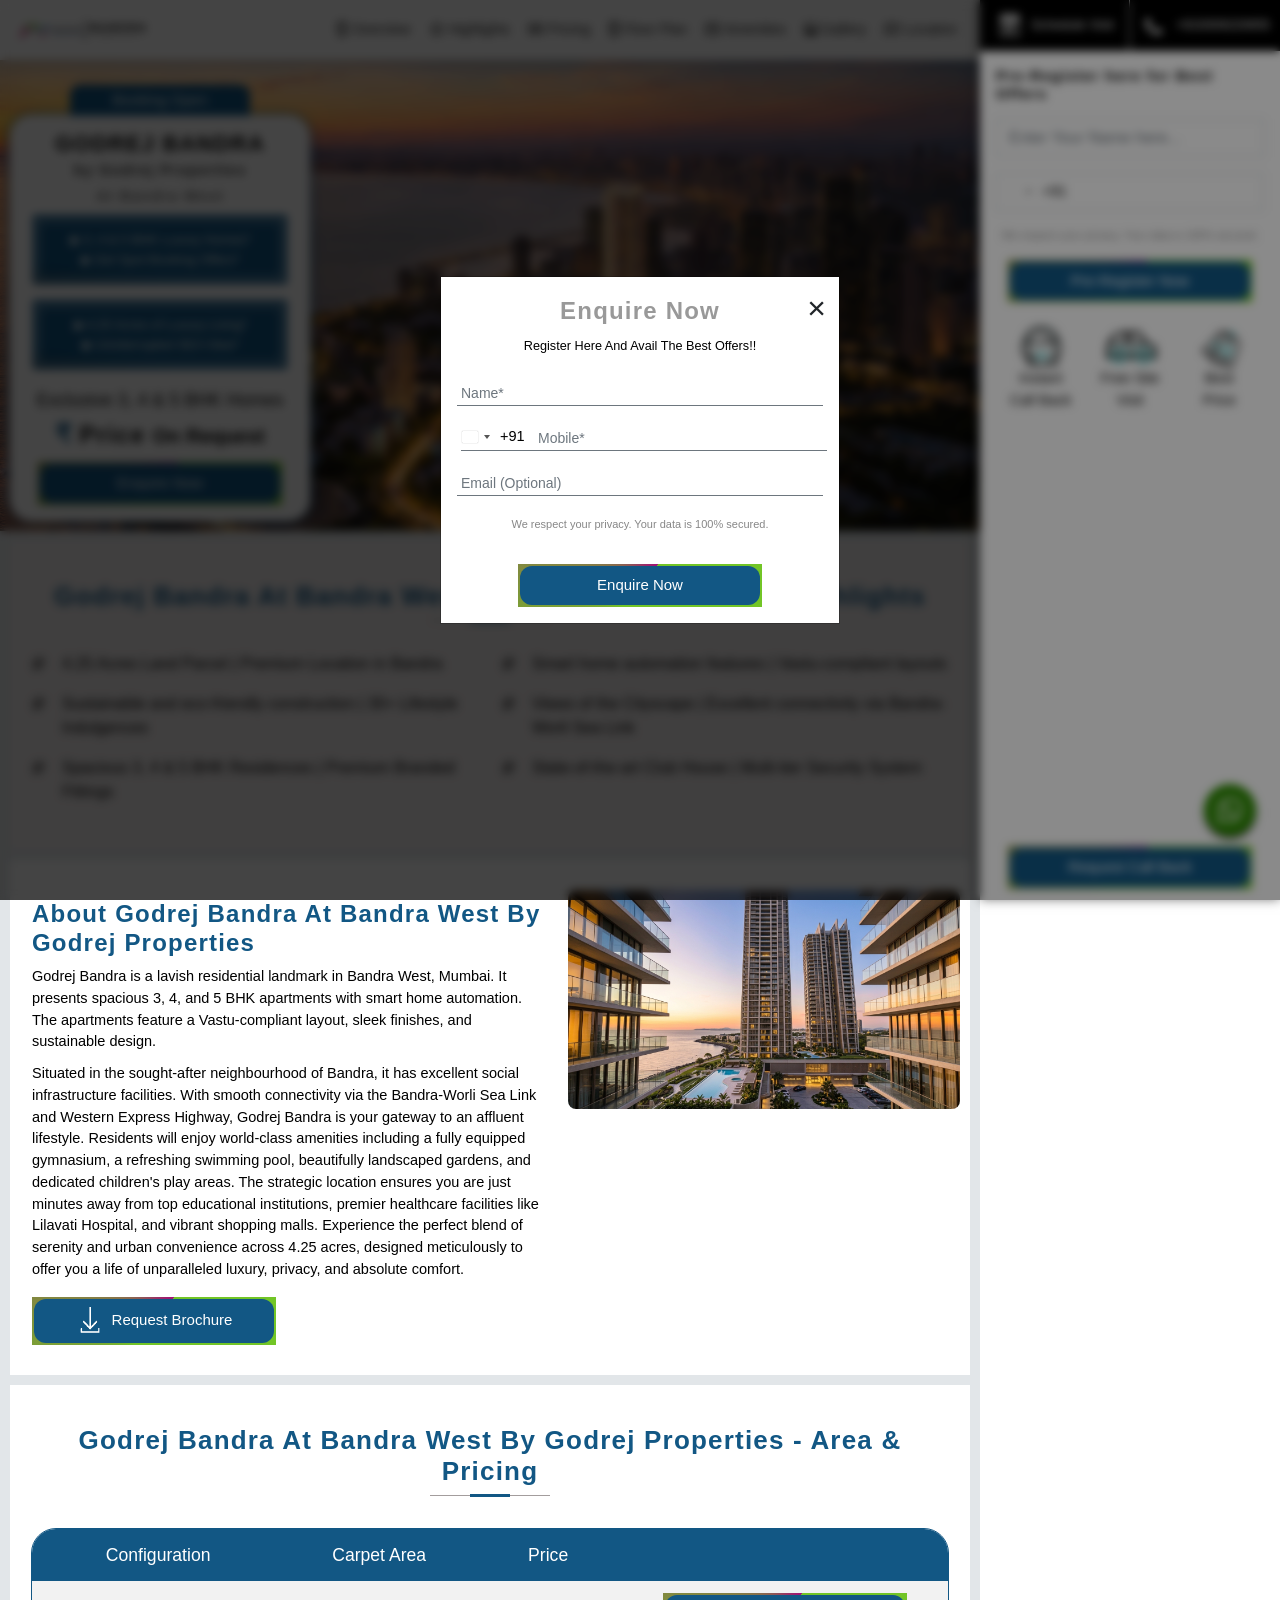
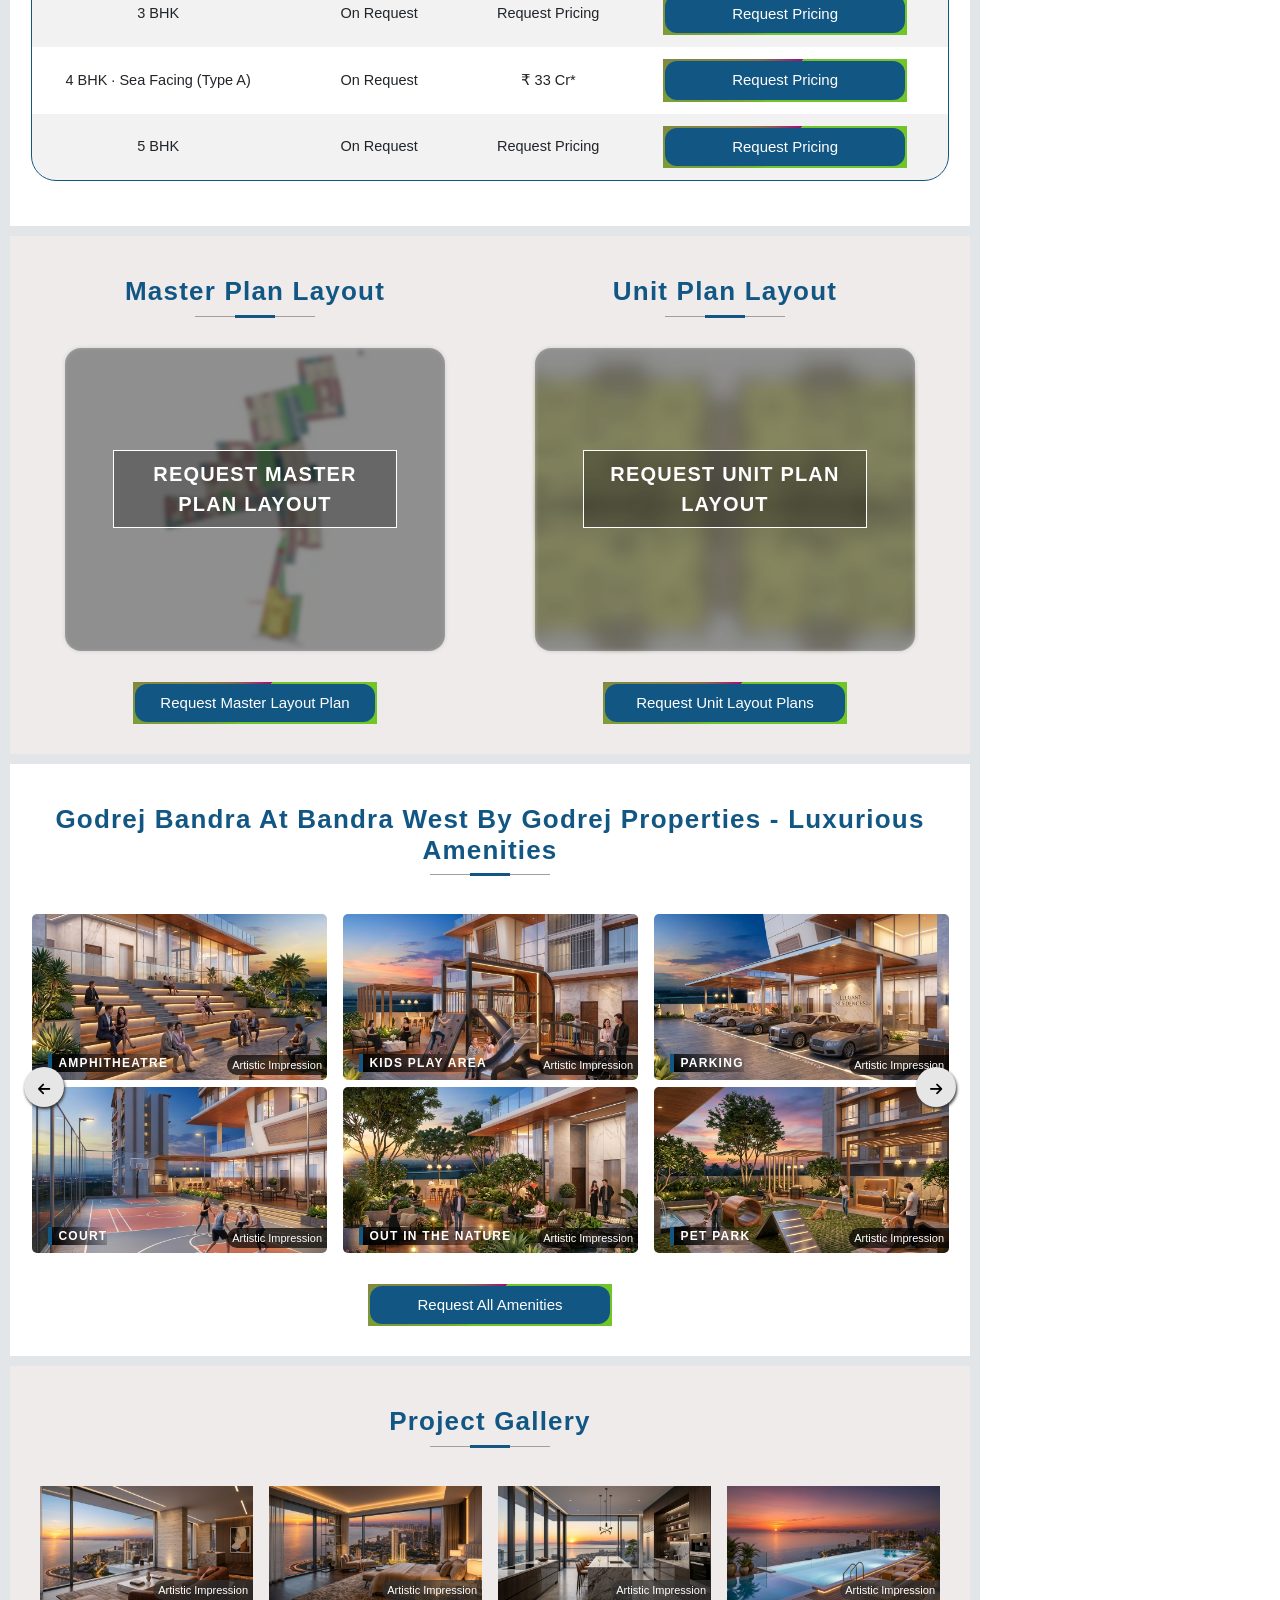
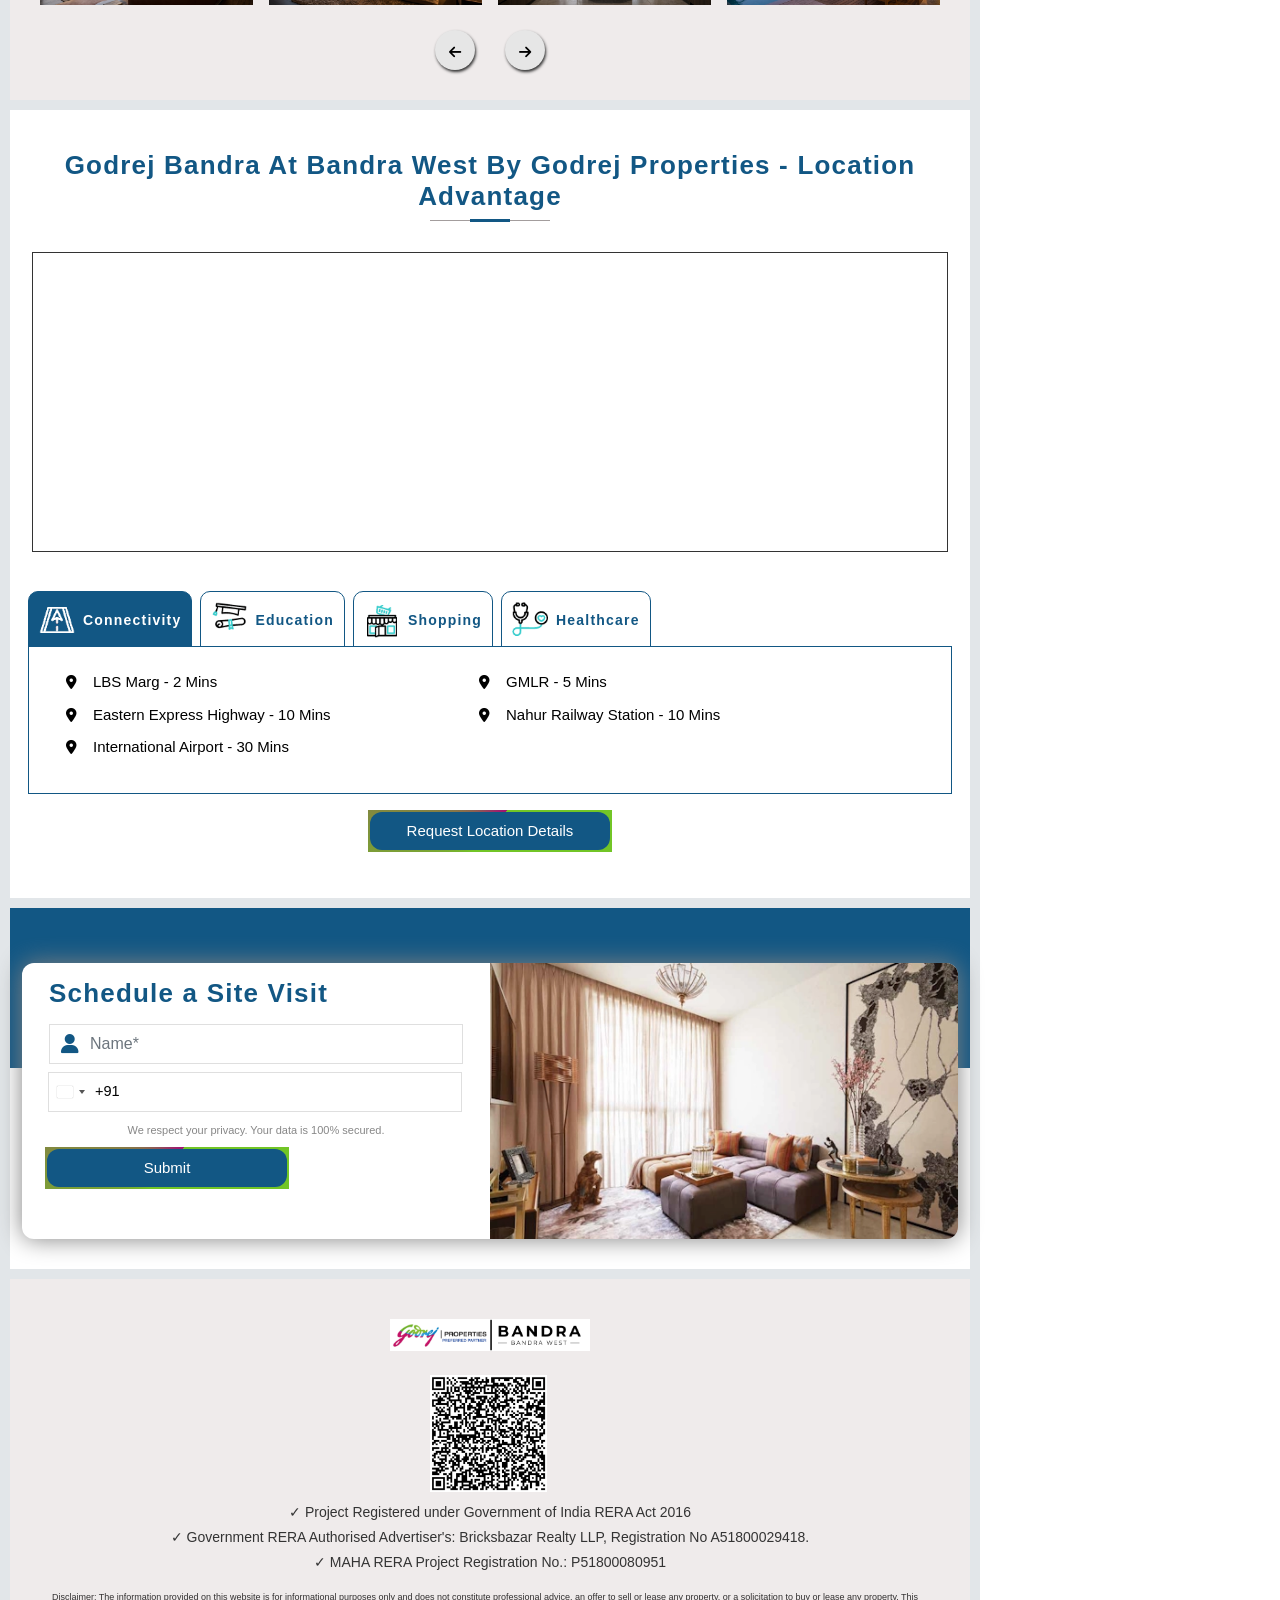
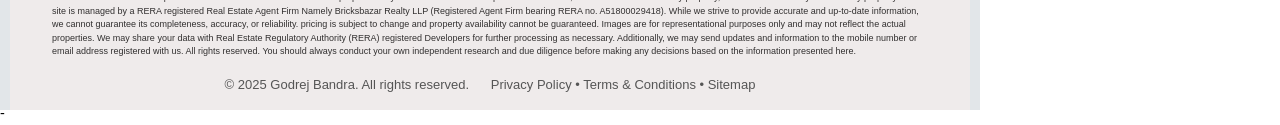
==== index.html @ f712fb56 "Initial commit of Godrej Bandra website" ====
<!DOCTYPE html>
<html lang="en">


<head>

    <meta charset="utf-8" />
    <meta name="viewport" content="width=device-width, initial-scale=1.0, shrink-to-fit=no" />
    <link rel="icon" href="assets/images/favicon/favicon.png" sizes="16x16" />
    <!-- SEO -->
    <!-- HTML Meta Tags -->
    <title>Godrej Bandra in Bandra West by Godrej Properties</title>
    <meta name="description"
        content="Discover Godrej Bandra by Godrej Properties – premium 3, 4 & 5 BHK flats in Bandra West, Mumbai. Spacious layouts, world-class amenities & prime location on GMLR.">
    <meta name="keywords"
        content="Godrej Bandra Bandra, Godrej Properties, 3 BHK Bandra, 4 BHK Bandra, 5 BHK Bandra, luxury homes in Bandra">
    <!-- Facebook Meta Tags -->
    <meta property="og:url" content="">
    <meta property="og:type" content="website">
    <meta property="og:title" content="">
    <meta property="og:description"
        content="Discover Godrej Bandra by Godrej Properties – premium 3, 4 & 5 BHK flats in Bandra West, Mumbai. Spacious layouts, world-class amenities & prime location on GMLR.">
    <meta property="og:image" content="">
        
    <meta name=" twitter:card" content="summary_large_image">
    <meta property="twitter:domain" content="">
    <meta property="twitter:url" content="">
    <meta name="twitter:title" content="">

    <meta property="og:image" content="">
    <!-- SEO -->
    <link rel="stylesheet" href="assets/js/ajax/libs/bootstrap/5.0.0/css/bootstrap.min.css" />
    <link rel="stylesheet" href="assets/js/ajax/libs/font-awesome/6.4.0/css/all.min.css" />
    <link rel="stylesheet" href="assets/js/ajax/libs/OwlCarousel2/2.3.4/assets/owl.carousel.css" />
    <link rel="stylesheet" href="assets/js/ajax/libs/OwlCarousel2/2.3.4/assets/owl.theme.default.css" />
    <link rel="stylesheet" href="assets/js/ajax/libs/slick-carousel/1.8.1/slick-theme.css" />
    <link rel="stylesheet" href="assets/js/ajax/libs/slick-carousel/1.8.1/slick.css" />
    <link rel="stylesheet" href="assets/js/ajax/libs/slick-lightbox/0.2.12/slick-lightbox.css" />
    <link rel="stylesheet" href="assets/css/fonts.css" />
    <link rel="stylesheet" href="assets/css/gallery.css" />
    <link href="assets/css/style.css" rel="stylesheet" />
    <link rel="stylesheet" href="assets/css/intlTelInput.css" />
    <!-- slid to submit -->
    <link rel="stylesheet" href="assets/css/jquery-ui.css" />
    <link href="assets/css/slide-to-submit.css" rel="stylesheet" />
    <!-- slid to submit -->
    <link href="assets/css/theme.css" rel="stylesheet" />
    <link rel="canonical" href="index-2.html" />
    <style>
        .enquire-modal.modal .modal-dialog form .forms-input-fields .form-control {
            margin-top: 5px !important;
        }

        .iti {
            position: relative;
            display: inline-block;
            width: 100% !important;
            margin-left: -2px !important;
        }

        .iti__country-container {
            margin-top: -1px !important;
        }

        #contact .desktop-summary .iti__country-container {
            margin-top: -1px !important;
        }

        .iti__search-input {
            padding-top: 7px !important;
            padding-bottom: 7px !important;
        }

        .iti--inline-dropdown .iti__dropdown-content,
        .iti--container {
            z-index: 99999 !important;
        }

        #autoPopup .iti__country-container {
            margin-top: -22px !important;
            margin-left: -8px;
        }

        .modal-content .iti {
            margin-left: 4px !important;
        }

        #main-popup .iti__country-container {
            margin-top: 2px !important;
        }

        @media (max-width: 1919px) and (min-width: 992px) {
            .navbar-light .navbar-nav .nav-link {
                padding: 0px 20px 0px 26px;
                margin: -14px;
                color: #222;
                margin-top: -11px;
                font-size: 14px;
            }
        }
    </style>



    <!-- js start -->
    <script src="assets/js/jquery.min.js"></script>

    <script src="assets/js/intlTelInput.min.js"></script>
    <script src="assets/js/utils.js"></script>
    <script src="assets/js/jquery-ui.min.js"></script>
    <script src="assets/js/jquery.ui.touch-punch.min.js"></script>
    <!-- slid to submit end-->
    <script src="assets/js/owl.carousel.min.js"></script>
    <script src="assets/js/popper.min.js"></script>
    <script src="assets/js/bootstrap.min.js"></script>
    <!-- gallery JS -->
    <script src="assets/js/slick.min.js"></script>
    <script src="assets/js/slick-lightbox.min.js"></script>
    <script src="assets/js/custom.js"></script>
    <script type="text/javascript">
        $(window).on("load", function () {
            // Wait for 10 seconds (10000 milliseconds) after the page has loaded
            setTimeout(function () {
                $("#autoPopup").modal("show");
            }, 100); // 10000 milliseconds = 10 seconds
        });

        $(document).ready(function () {
            $(".js-gallery").slick({
                slidesToShow: 4,
                slidesToScroll: 1,
                arrows: true,
                fade: false,
                autoplay: true,
                autoplaySpeed: 2000,
                adaptiveHeight: true,
                prevArrow: '<span class="gallery-arrow mod-prev"><i class="fas fa-arrow-left"></i></span>',
                nextArrow: '<span class="gallery-arrow mod-next"><i class="fas fa-arrow-right"></i></span>',
                responsive: [
                    {
                        breakpoint: 1024,
                        settings: {
                            centerMode: true,
                            centerPadding: "0px",
                            slidesToShow: 4,
                        },
                    },
                    {
                        breakpoint: 980,
                        settings: {
                            centerMode: true,
                            centerPadding: "0px",
                            slidesToShow: 3,
                        },
                    },
                    {
                        breakpoint: 480,
                        settings: {
                            centerMode: false,
                            centerPadding: "0px",
                            slidesToShow: 1,
                        },
                    },
                ],
            });
            $(".js-gallery").slickLightbox({
                src: "src",
                itemSelector: ".js-gallery-popup img",
                background: "rgba(0, 0, 0, .7)",
            });

            $("#slick1").slick({
                rows: 2,
                dots: false,
                arrows: true,
                prevArrow: '<span class="amenities-arrow mod-prev"><i class="fas fa-arrow-left"></i></span>',
                nextArrow: '<span class="amenities-arrow mod-next"><i class="fas fa-arrow-right"></i></span>',
                infinite: true,
                speed: 300,
                slidesToShow: 3,
                slidesToScroll: 3,
                responsive: [
                    {
                        breakpoint: 1024,
                        settings: {
                            centerMode: true,
                            centerPadding: "0px",
                            slidesToShow: 4,
                        },
                    },
                    {
                        breakpoint: 980,
                        settings: {
                            centerMode: true,
                            centerPadding: "0px",
                            slidesToShow: 3,
                        },
                    },
                    {
                        breakpoint: 480,
                        row: 1,
                        settings: {
                            centerMode: true,
                            centerPadding: "0px",
                            slidesToShow: 1,
                        },
                    },
                ],
            });
        });
    </script>


    <script>
        $(document).ready(function () {
            var itiInstances = [];

            $(".phone").each(function () {
                var input = this;
                var iti = window.intlTelInput(input, {
                    initialCountry: "in", // ✅ Default India
                    separateDialCode: true,
                    utilsScript: "assets/js/utils.js",
                });
                itiInstances.push({ input: input, iti: iti });

                // Update values on country change as well
                $(input).on("countrychange", function () {
                    $(input).trigger("keyup");
                });
            });

            $(".phone").on("keyup change", function () {
                var input = this;
                // ✅ find the corresponding iti instance for this input
                var instance = itiInstances.find((item) => item.input === input);
                if (!instance) return;

                var fullNumber = instance.iti.getNumber(); // E.164 format e.g. +919876543210
                var countryData = instance.iti.getSelectedCountryData();

                //$(input).closest('form').find("input[name='fullMobileNo']").val(fullNumber);
                $(input).closest("form").find("input[name='iso_code']").val(countryData.iso2);
                $(input)
                    .closest("form")
                    .find("input[name='mobileExt']")
                    .val("+" + countryData.dialCode);
            });
        });
        var querystring = window.location.href;
        var aaa = querystring.split("?");
        jQuery("#utmtracking a").each(function () {
            var href = jQuery(this).attr("href");
            var href2 = href + "?" + aaa[1];
            jQuery(this).attr("href", href2);
        });

        var current_url = querystring;
        //alert(current_url);
        var str2 = "utm_";
        if (current_url.indexOf(str2) != -1) {
            setCookie("cp_utm_data", current_url, 1);
        }

        function setCookie(name, value, days) {
            var expires = "";
            if (days) {
                var date = new Date();
                date.setTime(date.getTime() + days * 24 * 60 * 60 * 1000);
                expires = "; expires=" + date.toUTCString();
            }
            document.cookie = name + "=" + (value || "") + expires + "; path=/";
        }
    </script>
    <script type="text/javascript">
        setInterval(function () {
            $(".mod-next").triggerHandler("click");
        }, 2000);
    </script>


    <!-- js end -->


</head>

<body class="theme is-loading">
    <nav class="navbar navbar-expand-lg navbar-light fixed-top">
        <div class="container-fluid">
            <a class="navbar-brand" href="#home"> <img loading="lazy" src="assets/images/new%20images/logo%20(22).png"
                    alt="Project Logo" class="img-fluid d-block mx-auto project-logo"
                    style="width: 135px; max-width: 135px;" /> </a>
            <!--this content fetch from JS-->
            <div class="d-flex">
                <button class="navbar-toggler" type="button" data-bs-toggle="collapse" data-bs-target="#navbarNav"
                    aria-controls="navbarNav"><span class="navbar-toggler-icon"></span></button>
            </div>
            <div class="collapse navbar-collapse justify-content-end" id="navbarNav">
                <ul class="navbar-nav align-items-center responsive-nav">
                    <li class="nav-item">
                        <a class="nav-link" href="index.html#home"> <i class="far fa-building mr-2"></i> Overview </a>
                    </li>

                    <li class="nav-item">
                        <a class="nav-link" href="index.html#highlights"> <i class="far fa-star mr-2"></i> Highlights
                        </a>
                    </li>

                    <li class="nav-item">
                        <a class="nav-link" href="index.html#pricing"> <i class="far fa-money-bill-alt mr-2"></i>
                            Pricing </a>
                    </li>

                    <li class="nav-item">
                        <a class="nav-link" href="index.html#floor-plan"> <i class="far fa-building mr-2"></i> Floor
                            Plan </a>
                    </li>

                    <li class="nav-item">
                        <a class="nav-link" href="index.html#amenities"> <i class="far fa-list-alt mr-2"></i> Amenities
                        </a>
                    </li>

                    <li class="nav-item">
                        <a class="nav-link ml-3" href="index.html#gallery"> <i class="far fa-image mr-2"></i> Gallery
                        </a>
                    </li>

                    <li class="nav-item">
                        <a class="nav-link" href="index.html#connectivity"> <i class="far fa-map mr-2"></i> Location
                        </a>
                    </li>


                </ul>
                <style>
                    .responsive-nav {
                        font-size: 16px;
                        /* Desktop default */
                    }

                    @media (max-width: 767px) {

                        /* Mobile */
                        .responsive-nav {
                            font-size: 14px;
                            align-items: flex-start;
                            /* optional: left align on mobile */
                        }
                    }
                </style>
            </div>
        </div>
    </nav>
    <!--  Navigator End  -->
    <div class="main-container d-flex">
        <main class="left-section">
            <div class="page-wrapper">
                <!--  Top Section  -->
                <section id="home">
                    <div class="container-fuild">
                        <div id="banner-carousel" class="carousel slide d-block" data-bs-ride="carousel">

                            <div class="carousel-inner">

                                <div class="carousel-item active">
                                    <picture>
                                        <source media="(max-width: 750px)" data-srcset="assets/images/new%20images/elevation-1.png"
                                            srcset="assets/images/new%20images/elevation-1.png" />
                                        <img loading="lazy" class="d-block w-100"
                                            data-srcset="assets/images/new%20images/elevation-1.png"
                                            srcset="assets/images/new%20images/elevation-1.png" alt="Hero Banner" />
                                    </picture>
                                </div>

                            </div>

                        </div>
                        <div class="project-details">
                            <p class="text-center mb-1 on-rera offset">Booking Open</p>
                            <p class="text-center mb-1 non-rera offset">Coming Soon</p>
                            <h1 class="text-center mb-1" style="font-weight: 600; text-transform: uppercase;">Godrej Bandra
                            </h1>
                            <h6 class="text-center mb-2" style="color: #353535; font-size: 15px;">by Godrej Properties</h6>
                            <h6 class="text-center mb-2" style="font-size: 15px; color: #6e6e6e;">At Bandra West</h6>
                            <div class="offerBox animatedtext mb-3">
                                <div class="innerBox">
                                    <p class="mb-0">◆ 3, 4 & 5 BHK Luxury Homes*</p>
                                    <p class="mb-0">◆ Get Spot Booking Offers*</p>
                                </div>
                            </div>
                            <div class="offerBox animatedtext mb-3">
                                <div class="innerBox">
                                    <p class="mb-0">◆ 4.25 Acres of Luxury Living*</p>
                                    <p class="mb-0">◆ Uninterrupted SEA View*</p>
                                </div>
                            </div>
                            <p class="offer-info-text text-center mb-0">Exclusive 3, 4 & 5 BHK Homes</p>
                            <div class="price-text"><span class="color-imp">₹ </span><span class="price-sub-text">Price</span> <span class="price"> On Request</span></div>
                            <button id="banner-enquiry-button" data-id="Enquiry" type="button"
                                class="custom-btn btn btn-block mx-auto data-id-btn on-rera"
                                data-bs-target="#enquire-modal" data-bs-toggle="modal" data-bs-whatever="Enquire Now">
                                <span class="enquireNowBtn">Enquire Now</span>
                            </button>
                            <button id="banner-enquiry-button" data-id="Enquiry" type="button"
                                class="custom-btn btn btn-block mx-auto data-id-btn non-rera"
                                data-bs-target="#enquire-modal" data-bs-toggle="modal" data-bs-whatever="Enquire Now">
                                <span class="enquireNowBtn">Express Your Interest </span>
                            </button>
                        </div>
                    </div>
                </section>
                <div class="sec1 mob-form d-sm-block d-md-none d-lg-none">
                    <div class="call-back-section text-center mb-3 pb-3 border-bottom">
                        <h4 class="mb-0">Pre-Register here for Best Offers</h4>
                    </div>
                    <div class="form-section">
                        <form class="text-center" name="Pre-Register" method="post" action="./submit.php">
                            <input type="hidden" name="iso_code" value="" />
                            <input type="hidden" name="mobileExt" value="" />
                            <div class="form-group mb-3">
                                <input type="text" class="form-control" id="formGroupExampleInput"
                                    placeholder="Enter Your Name here..." name="name" required /> <span
                                    class="error">Name field is required</span>
                            </div>
                            <div class="form-group mb-4">
                                <input type="tel" id="mobile" class="form-control phone" name="mobile"
                                    placeholder="Phone Number" required maxlength="10" pattern="[0-9]{10}"
                                    inputmode="numeric"
                                    oninput="this.value = this.value.replace(/[^0-9]/g,'').slice(0,10);" />
                                <span class="error">Mobile field is required</span>
                            </div>
                            <div><input type="hidden" name="form_name" id="form_name1" class="form-control form_name"
                                    value="Pre-Register Mobile" /> <input type="hidden" id="website_url1"
                                    class="website_url" name="website_url" /></div>
                            <div class="acceptance mb-3" style="font-size: 11px; color: #878787; text-align: center;">
                                We respect your privacy. Your data is 100% secured.
                            </div>
                            <button type="submit" id="mobile-pre-register-button" data-id="Pre-Register Mobile"
                                class="custom-btn data-id-btn on-rera" onclick="submitForm(event, 'Pre-Register')">
                                <span class="enquireNowBtn">Pre-Register Now</span>
                            </button>
                            <button type="submit" id="mobile-pre-register-button" data-id="Pre-Register Mobile"
                                class="custom-btn data-id-btn non-rera" onclick="submitForm(event, 'Pre-Register')">
                                <span class="enquireNowBtn">Express Your Interest</span>
                            </button>
                        </form>
                    </div>
                </div>

                <!-- Highlight section -->
                <section class="sec2" id="highlights">
                    <div class="container mx-auto">
                        <h1 class="section-title">Godrej Bandra At Bandra West By Godrej Properties - Highlights</h1>
                        <div class="row">
                            <div class="col-xl-6 col-lg-4 col-sm-12 mb-3">
                                <div class="highlightData">
                                    <div class="iconBox"><i class="fa-solid fa-check-double"></i></div>
                                    <p>4.25 Acres Land Parcel | Premium Location in Bandra</p>
                                </div>
                            </div>
                            <div class="col-xl-6 col-lg-4 col-sm-12 mb-3">
                                <div class="highlightData">
                                    <div class="iconBox"><i class="fa-solid fa-check-double"></i></div>
                                    <p>Smart home automation features | Vastu-compliant layouts
                                    </p>
                                </div>
                            </div>
                            <div class="col-xl-6 col-lg-4 col-sm-12 mb-3">
                                <div class="highlightData">
                                    <div class="iconBox"><i class="fa-solid fa-check-double"></i></div>
                                    <p>
                                        Sustainable and eco-friendly construction | 30+ Lifestyle Indulgences
                                    </p>
                                </div>
                            </div>
                            <div class="col-xl-6 col-lg-4 col-sm-12 mb-3">
                                <div class="highlightData">
                                    <div class="iconBox"><i class="fa-solid fa-check-double"></i></div>
                                    <p>
                                        Views of the Cityscape | Excellent connectivity via Bandra-Worli Sea Link</p>
                                </div>
                            </div>

                            <div class="col-xl-6 col-lg-4 col-sm-12 mb-3">
                                <div class="highlightData">
                                    <div class="iconBox"><i class="fa-solid fa-check-double"></i></div>
                                    <p>Spacious 3, 4 & 5 BHK Residences | Premium Branded Fittings</p>
                                </div>
                            </div>
                            <div class="col-xl-6 col-lg-4 col-sm-12 mb-3">
                                <div class="highlightData">
                                    <div class="iconBox"><i class="fa-solid fa-check-double"></i></div>
                                    <p>State-of-the-art Club House | Multi-tier Security System</p>
                                </div>
                            </div>
                        </div>
                    </div>
                </section>
                <!--  Overview section  -->
                <section class="sec1" id="overview">
                    <div class="container">
                        <div class="row">
                            <div class="col-xl-7 col-lg-7 col-sm-12">
                                <div class="overview-data">
                                    <h1>About Godrej Bandra At Bandra West By Godrej Properties</h1>
                                    <p class="overview-info">
                                        Godrej Bandra is a lavish residential landmark in Bandra West, Mumbai. It presents spacious 3, 4, and 5 BHK apartments with smart home automation. The apartments feature a Vastu-compliant layout, sleek finishes, and sustainable design.

                                    </p>
                                    <p>
                                        Situated in the sought-after neighbourhood of Bandra, it has excellent social infrastructure facilities. With smooth connectivity via the Bandra-Worli Sea Link and Western Express Highway, Godrej Bandra is your gateway to an affluent lifestyle. Residents will enjoy world-class amenities including a fully equipped gymnasium, a refreshing swimming pool, beautifully landscaped gardens, and dedicated children's play areas. The strategic location ensures you are just minutes away from top educational institutions, premier healthcare facilities like Lilavati Hospital, and vibrant shopping malls. Experience the perfect blend of serenity and urban convenience across 4.25 acres, designed meticulously to offer you a life of unparalleled luxury, privacy, and absolute comfort.
                                    </p>
                                    <button id="request-brochure-button" type="button"
                                        class="custom-btn data-id-btn on-rera" data-bs-target="#enquire-modal"
                                        data-bs-toggle="modal" data-bs-whatever="Enquire Now" data-id="Brochure">
                                        <span class="enquireNowBtn"><img loading="lazy"
                                                src="assets/images/gif_icon/download.gif"
                                                class="img-fluid icon_sz me-2" />Request Brochure</span>
                                    </button>
                                    <button id="request-brochure-button" type="button"
                                        class="custom-btn data-id-btn non-rera" data-bs-target="#enquire-modal"
                                        data-bs-toggle="modal" data-bs-whatever="Enquire Now" data-id="Brochure">
                                        <span class="enquireNowBtn">Express Your Interest</span>
                                    </button>
                                </div>
                            </div>
                            <div class="col-xl-5 col-lg-5 col-sm-12 text-center ps-0 pe-0"><img loading="lazy"
                                    src="assets/images/new%20images/about_section.jpg" width="100%" class="data-id-btn"
                                    data-id="Project Video" alt="About Godrej Bandra" style="max-height: 400px; object-fit: cover; border-radius: 8px;" /></div>
                        </div>
                    </div>
                </section>
                <!--  floor plan  -->
                <section class="sec1" id="pricing">
                    <div class="container sec-pd sec-price">
                        <div class="row gx-md-5">
                            <div class="col-12">
                                <h1 class="section-title on-rera">Godrej Bandra At Bandra West By Godrej Properties - Area &amp;
                                    Pricing</h1>
                                <h1 class="section-title non-rera">Tentative Area & Pricing</h1>
                                <div class="">
                                    <table class="table table-borderless table-striped table-pricing text-center">
                                        <thead>
                                            <tr>
                                                <th scope="col">Configuration</th>
                                                <th scope="col">Carpet Area</th>
                                                <th scope="col">Price</th>
                                                <th scope="col"></th>
                                            </tr>
                                        </thead>
                                        <tbody>
                                            <tr>
                                                <td class="price">3 BHK</td>
                                                <td>On Request</td>
                                                <td class="price">Request Pricing
                                                </td>
                                                <td>
                                                    <a href="javascript:void(0);" class="btn text-white my-1 custom-btn"
                                                        data-bs-target="#enquire-modal" data-bs-toggle="modal">
                                                        <span class="enquireNowBtn">Request Pricing</span>
                                                    </a>
                                                </td>
                                            </tr>
                                            <tr>
                                                <td class="price">4 BHK · Sea Facing (Type A)</td>
                                                <td>On Request</td>
                                                <td class="price"><span style="font-family: sans-serif;">₹</span> 33 Cr*
                                                </td>
                                                <td>
                                                    <a href="javascript:void(0);" class="btn text-white my-1 custom-btn"
                                                        data-bs-target="#enquire-modal" data-bs-toggle="modal">
                                                        <span class="enquireNowBtn">Request Pricing</span>
                                                    </a>
                                                </td>
                                            </tr>
                                            <tr>
                                                <td class="price">5 BHK</td>
                                                <td>On Request</td>
                                                <td class="price">Request Pricing
                                                </td>
                                                <td>
                                                    <a href="javascript:void(0);" class="btn text-white my-1 custom-btn"
                                                        data-bs-target="#enquire-modal" data-bs-toggle="modal">
                                                        <span class="enquireNowBtn">Request Pricing</span>
                                                    </a>
                                                </td>
                                            </tr>
                                        </tbody>
                                    </table>
                                </div>
                            </div>
                        </div>
                    </div>
                </section>
                <!--  floor plan end  -->
                <section class="sec2" id="floor-plan">
                    <div class="container">
                        <div class="row">
                            <div class="col-md-6 layout-plan text-center">
                                <div>
                                    <h1 class="section-title on-rera master_plan_title">Master Plan Layout</h1>
                                    <h1 class="section-title non-rera mb-4">Tentative Master Plan Layout</h1>
                                </div>




                                <!-- Whole image clickable -->
                                <figure class="unit-plan-figure" data-bs-toggle="modal" data-bs-target="#enquire-modal"
                                    data-bs-whatever="Enquire Now" data-id="Unit Layout Plan" style="cursor: pointer;">

                                    <img loading="lazy" src="assets/images/floor-plan/MasterPlan.webp" alt="Unit Plan"
                                        class="img-fluid unit_plan_img" />

                                    <!-- Overlay -->
                                    <figcaption class="unit-overlay">
                                        <h3 class="unit-title">REQUEST MASTER PLAN LAYOUT</h3>
                                        <span class="hover-btn">ENQUIRE NOW</span>
                                    </figcaption>
                                </figure>


                                <div class="btn_box text-center">
                                    <a href="#" class="btn mt-4 custom-btn data-id-btn on-rera mx-auto"
                                        data-bs-target="#enquire-modal" data-bs-toggle="modal"
                                        data-bs-whatever="Enquire Now" data-id="Master Layout Plan">
                                        <span class="enquireNowBtn">Request Master Layout Plan </span>
                                    </a>
                                    <a href="#" class="btn mt-4 custom-btn data-id-btn non-rera mx-auto"
                                        data-bs-target="#enquire-modal" data-bs-toggle="modal"
                                        data-bs-whatever="Enquire Now" data-id="Master Layout Plan">
                                        <span class="enquireNowBtn">Express Your Interest </span>
                                    </a>
                                </div>
                            </div>
                            <div class="col-md-6 layout-plan text-center">
                                <div>
                                    <h1 class="section-title on-rera unit_plan_title">Unit Plan Layout</h1>
                                    <h1 class="section-title non-rera mb-4">Tentative Unit Plan Layout</h1>
                                </div>




                                <!-- Whole image clickable -->
                                <figure class="unit-plan-figure" data-bs-toggle="modal" data-bs-target="#enquire-modal"
                                    data-bs-whatever="Enquire Now" data-id="Unit Layout Plan" style="cursor: pointer;">

                                    <img loading="lazy" src="assets/images/floor-plan/UnitPlan.webp" alt="Unit Plan"
                                        class="img-fluid unit_plan_img" />

                                    <!-- Overlay -->
                                    <figcaption class="unit-overlay">
                                        <h3 class="unit-title">REQUEST UNIT PLAN LAYOUT</h3>
                                        <span class="hover-btn">ENQUIRE NOW</span>
                                    </figcaption>
                                </figure>







                                <div class="btn_box text-center">
                                    <a href="#" class="btn mt-4 custom-btn data-id-btn on-rera mx-auto"
                                        data-bs-target="#enquire-modal" data-bs-toggle="modal"
                                        data-bs-whatever="Enquire Now" data-id="Unit Layout Plan">
                                        <span class="enquireNowBtn"> Request Unit Layout Plans </span>
                                    </a>
                                    <a href="#" class="btn mt-4 custom-btn data-id-btn non-rera mx-auto"
                                        data-bs-target="#enquire-modal" data-bs-toggle="modal"
                                        data-bs-whatever="Enquire Now" data-id="Unit Layout Plan">
                                        <span class="enquireNowBtn"> Express Your Interest </span>
                                    </a>
                                </div>
                            </div>
                        </div>
                    </div>
                </section>
                <!--  floor plan end  -->
                <section class="sec1" id="amenities">
                    <div class="container">
                        <h1 class="section-title on-rera">Godrej Bandra At Bandra West By Godrej Properties - Luxurious Amenities
                        </h1>
                        <h1 class="section-title non-rera mb-4">Proposed Amenities</h1>
                        <div class="slick-wrapper">
                            <div class="inline-flex align-items-center">
                                <div id="slick1">
                                    <div class="slide-item">
                                        <div class="amenity-content amenities-img-holder"
                                            style="width: 100%; height:auto;">
                                            <img loading="lazy" src="assets/images/amenities/Amphitheatre_New.png"
                                                alt="Amphitheatre" />
                                            <p>Amphitheatre</p>
                                        </div>
                                    </div>
                                    <div class="slide-item">
                                        <div class="amenity-content amenities-img-holder"
                                            style="width: 100%; height:auto;">
                                            <img loading="lazy" src="assets/images/amenities/Court_New.png" alt="Court" />
                                            <p>Court</p>
                                        </div>
                                    </div>
                                    <div class="slide-item">
                                        <div class="amenity-content amenities-img-holder"
                                            style="width: 100%; height:auto;">
                                            <img loading="lazy" src="assets/images/amenities/KidsPlayArea_New.png"
                                                alt="Kids Play Area" />
                                            <p>Kids Play Area</p>
                                        </div>
                                    </div>
                                    <div class="slide-item">
                                        <div class="amenity-content amenities-img-holder"
                                            style="width: 100%; height:auto;">
                                            <img loading="lazy"
                                                src="assets/images/amenities/Out_in_the_Nature_New.png"
                                                alt="Out in the Nature" />
                                            <p>Out in the Nature</p>
                                        </div>
                                    </div>
                                    <div class="slide-item">
                                        <div class="amenity-content amenities-img-holder"
                                            style="width: 100%; height:auto;">
                                            <img loading="lazy" src="assets/images/amenities/Parking_New.png"
                                                alt="Parking" />
                                            <p>Parking</p>
                                        </div>
                                    </div>
                                    <div class="slide-item">
                                        <div class="amenity-content amenities-img-holder"
                                            style="width: 100%; height:auto;">
                                            <img loading="lazy" src="assets/images/amenities/Pet_Park_New.png"
                                                alt="Pet Park" />
                                            <p>Pet Park</p>
                                        </div>
                                    </div>
                                    <div class="slide-item">
                                        <div class="amenity-content amenities-img-holder"
                                            style="width: 100%; height:auto;">
                                            <img loading="lazy" src="assets/images/amenities/Sitting_Area_New.png"
                                                alt="Sitting Area" />
                                            <p>Sitting Area</p>
                                        </div>
                                    </div>
                                    <div class="slide-item">
                                        <div class="amenity-content amenities-img-holder"
                                            style="width: 100%; height:auto;">
                                            <img loading="lazy" src="assets/images/amenities/Swing%20set.webp"
                                                alt="Swing set" />
                                            <p>Swing set</p>
                                        </div>
                                    </div>
                                </div>
                            </div>
                        </div>
                        <div class="text-center mt-3">
                            <button id="request-amenities-button" type="button"
                                class="btn custom-btn data-id-btn on-rera" data-bs-target="#enquire-modal"
                                data-bs-toggle="modal" data-bs-whatever="Enquire Now" data-id="Amenities">
                                <span class="enquireNowBtn"> Request All Amenities </span>
                            </button>
                            <button id="request-amenities-button" type="button"
                                class="btn custom-btn data-id-btn non-rera" data-bs-target="#enquire-modal"
                                data-bs-toggle="modal" data-bs-whatever="Enquire Now" data-id="Amenities">
                                <span class="enquireNowBtn"> Express Your Interest </span>
                            </button>
                        </div>
                    </div>
                </section>
                <!--  Amenities section end end  -->
                <!--  Gallery section  -->
                <section class="sec2" id="gallery">
                    <div class="container wow fadeInUp">
                        <!-- data-wow-delay="0.1s" -->
                        <h1 class="section-title">Project Gallery</h1>
                        <div class="content-gallery">
                            <div class="gallery js-gallery">
                                <div class="gallery-item">
                                    <div class="gallery-img-holder js-gallery-popup"><img loading="lazy"
                                            src="assets/images/new%20images/gallery_lobby.jpg" alt="Entrance Lobby" class="gallery-img" />
                                    </div>
                                </div>
                                <div class="gallery-item">
                                    <div class="gallery-img-holder js-gallery-popup"><img loading="lazy"
                                            src="assets/images/new%20images/gallery_living.jpg" alt="Living Room" class="gallery-img" />
                                    </div>
                                </div>
                                <div class="gallery-item">
                                    <div class="gallery-img-holder js-gallery-popup"><img loading="lazy"
                                            src="assets/images/new%20images/gallery_bedroom.jpg" alt="Bedroom" class="gallery-img" />
                                    </div>
                                </div>
                                <div class="gallery-item">
                                    <div class="gallery-img-holder js-gallery-popup"><img loading="lazy"
                                            src="assets/images/new%20images/gallery_kitchen.jpg" alt="Kitchen" class="gallery-img" />
                                    </div>
                                </div>
                                <div class="gallery-item">
                                    <div class="gallery-img-holder js-gallery-popup"><img loading="lazy"
                                            src="assets/images/new%20images/gallery_pool.jpg" alt="Swimming Pool" class="gallery-img" />
                                    </div>
                                </div>
                                <div class="gallery-item">
                                    <div class="gallery-img-holder js-gallery-popup"><img loading="lazy"
                                            src="assets/images/new%20images/gallery_gym.jpg" alt="Gymnasium" class="gallery-img" />
                                    </div>
                                </div>
                            </div>
                        </div>
                    </div>
                </section>
                <!--  Gallery section end  -->
                <section class="sec1" id="connectivity">
                    <div class="container">
                        <h1 class="section-title">Godrej Bandra At Bandra West By Godrej Properties - Location Advantage</h1>
                        <div class="row mt-2">
                            <div class="col-xl-12">
                                <iframe frameborder="0" allowfullscreen="" sandbox="allow-scripts allow-same-origin"
                                    title="Google map"
                                    src="https://www.google.com/maps/embed?pb=!1m18!1m12!1m3!1d30138.83401566373!2d72.93046771092892!3d19.167341052601704!2m3!1f0!2f0!3f0!3m2!1i1024!2i768!4f13.1!3m3!1m2!1s0x3be7b8f9e6d0a7a3%3A0xcda6b08e734c5625!2sBandra%20West%2C%20Mumbai%2C%20Maharashtra!5e0!3m2!1sen!2sin!4v1766385399371!5m2!1sen!2sin"
                                    width="100%" height="300"
                                    style="border: 1px solid #333; padding: 2px; background: #fff;"></iframe>
                            </div>
                        </div>
                        <div class="row pt-30 mb-3">
                            <div class="col-xl-12 col-lg-12 col-sm-12 text-dark mt-3 amenities-img"><!-- location-img-->
                            </div>
                            <div class="col-xl-12 col-lg-12 col-sm-12 text-dark amenities-info mt-3 ps-2 pe-2">
                                <div id="exTab1" class="fuild-container">
                                    <nav class="nav nav-pills">
                                        <a class="nav-link d-flex align-items-center active show" data-bs-toggle="pill"
                                            href="#business">
                                            <img loading="lazy" src="assets/images/gif_icon/Connectivity.gif" width="36"
                                                class="img-fluid mb-2 me-2" />
                                            <h6 class="subtitle inventory">Connectivity</h6>
                                        </a>
                                        <a class="nav-link d-flex align-items-center" data-bs-toggle="pill"
                                            href="#education">
                                            <img loading="lazy" src="assets/images/gif_icon/Education.gif" width="36"
                                                class="img-fluid mb-2 me-2" />
                                            <h6 class="subtitle inventory">Education</h6>
                                        </a>
                                        <a class="nav-link d-flex align-items-center" data-bs-toggle="pill"
                                            href="#malls">
                                            <img loading="lazy" src="assets/images/gif_icon/Mall.gif" width="36"
                                                class="img-fluid mb-2 me-2" />
                                            <h6 class="subtitle inventory">Shopping</h6>
                                        </a>
                                        <a class="nav-link d-flex align-items-center" data-bs-toggle="pill"
                                            href="#health">
                                            <img loading="lazy" src="assets/images/gif_icon/Healthcare.gif" width="36"
                                                class="img-fluid mb-2 me-2" />
                                            <h6 class="subtitle inventory">Healthcare</h6>
                                        </a>




                                    </nav>
                                    <div class="tab-content clearfix">
                                        <div class="tab-pane fade active show" id="business">
                                            <ul>
                                                <li>LBS Marg - 2 Mins</li>
                                                <li>GMLR - 5 Mins</li>
                                                <li>Eastern Express Highway - 10 Mins</li>
                                                <li>Nahur Railway Station - 10 Mins</li>
                                                <li>International Airport - 30 Mins</li>
                                            </ul>
                                        </div>
                                        <div class="tab-pane fade" id="education">
                                            <ul>
                                                <li>JBCN International School - 5 Mins</li>
                                                <li>St. Mary’s Convent High School - 8 Mins</li>
                                                <li>Pawar Public School - 10 Mins</li>
                                                <li>NES International School - 15 Mins</li>
                                            </ul>
                                        </div>
                                        <div class="tab-pane fade" id="malls">
                                            <ul>
                                                <li>R Galleria Mall - 5 Mins</li>
                                                <li>Neptune Magnet Mall - 10 Mins</li>
                                                <li>Dmart - 8 Mins</li>
                                                <li>R City Mall - 20 Mins</li>
                                            </ul>
                                        </div>
                                        <div class="tab-pane fade" id="health">
                                            <ul>
                                                <li>Fortis Hospital - 5 Mins</li>
                                                <li>Hira Mongi Navneet Hospital - 8 Mins</li>
                                                <li>Apex Hospitals - 12 Mins</li>
                                            </ul>
                                        </div>

                                    </div>
                                </div>
                            </div>
                            <div class="text-center mt-3">
                                <button id="request-location-button" type="button"
                                    class="btn custom-btn data-id-btn on-rera" data-bs-target="#enquire-modal"
                                    data-bs-toggle="modal" data-bs-whatever="Enquire Now" data-id="Amenities">
                                    <span class="enquireNowBtn"> Request Location Details</span>
                                </button>
                                <button id="request-location-button" type="button"
                                    class="btn custom-btn data-id-btn non-rera" data-bs-target="#enquire-modal"
                                    data-bs-toggle="modal" data-bs-whatever="Enquire Now" data-id="Amenities">
                                    <span class="enquireNowBtn"> Express Your Interest </span>
                                </button>
                            </div>
                        </div>
                    </div>
                </section>
                <!--  Connectivity section end  -->
                <!--  Contact section  -->
                <section id="contact">
                    <div class="container-fluid full-width"></div>
                    <div class="container">
                        <div class="contact-inner">
                            <div class="container contact-data">
                                <div class="row">
                                    <div class="col-lx-6 col-lg-6 col-sm-12 image-carousel1 ps-0 pe-0"><img
                                            loading="lazy" src="assets/images/contact/site_visit.webp"
                                            class="img-fluid" /></div>
                                    <div class="col-lx-6 col-lg-6 col-sm-12 form-data">
                                        <div class="form">
                                            <h3 class="section-title">Schedule a Site Visit</h3>
                                            <form class="text-center" name="schedule-site" method="post"
                                                action="./submit.php">
                                                <input type="hidden" name="iso_code" value="" />
                                                <input type="hidden" name="mobileExt" value="" />
                                                <div class="row">
                                                    <div class="col-lg-12 col-sm-12 forms-input-fields">
                                                        <i class="fa-solid fa-user"></i> <input type="text" name="name"
                                                            class="form-control ms-0 me-0" required
                                                            placeholder="Name*" /> <span class="error">Name field is
                                                            required</span>
                                                    </div>
                                                    <div class="col-lg-12 col-sm-12 forms-input-fields">
                                                        <input type="tel" name="mobile" id="phone"
                                                            class="form-control phone ms-0 me-0" required maxlength="10"
                                                            pattern="[0-9]{10}" inputmode="numeric"
                                                            oninput="this.value = this.value.replace(/[^0-9]/g,'').slice(0,10);" />
                                                        <span class="error">Mobile field is required</span>
                                                    </div>

                                                    <div class="acceptance mb-2" style="font-size: 11px; color: #878787; text-align: center; margin-top: 10px;">
                                                        We respect your privacy. Your data is 100% secured.
                                                    </div>
                                                    <button id="schedule-site-visit-button" style="width: auto;"
                                                        type="submit" name="submit"
                                                        class="btn ms-2 custom-btn btn-hover text-white data-id-btn"
                                                        data-id="Contact Site Visit">
                                                        <span class="enquireNowBtn">Submit</span>
                                                    </button>
                                                </div>
                                            </form>
                                        </div>
                                    </div>
                                    <div class="col-lx-6 col-lg-6 col-sm-12 ps-0 pe-0 image-carousel m-0"><img
                                            loading="lazy" src="assets/images/contact/site_visit.webp"
                                            class="img-fluid" /></div>
                                </div>
                            </div>
                        </div>
                    </div>
                </section>
                <!-- about developer section  -->
                <!-- <section class="sec1" id="overview">
                        <div class="container">
                            <div class="row">
                                <div class="col-xl-10 col-lg-7 col-sm-12">
                                    <div class="overview-data">
                                        <h1>About PropX8</h1>
                                        <p class="overview-info" style="font-size: 16px;">
                                            PropX8 provides an integrated real estate ecosystem that caters to both businesses and home buyers. As an affiliate, our intelligent business-to-business approach seamlessly integrates stakeholders, while our ZERO cost assurance guarantees that we do not charge anything to our customers of any kind. This ensures a buyer experience that exceeds expectations. When you transact with us, you can trust that your real estate journey will be characterized by complete peace of mind, under our overarching umbrella of trust.
                                        </p>
                                        <p style="font-size: 14px;">
                                            ✔️ Government RERA Authorised Advertiser’s: PropX8, RERA Registration No A031182502223, GST Registration Number : 27BQIPS8810D1ZN
                                        </p>
                                       
                                       
                                    </div>
                                </div>
                               
                        </div>
                    </section> -->
                <!--  Contact section end xx -->
                <a id="" target="_blank" class="whatsaapBtn d-none d-lg-block on-rera discovery" aria-label="WhatsApp"
                    href="https://wa.me/+919309220655?text=Hey%20There,%20I%20would%20like%20to%20explore%20further%20details%20about%20Craft%20De%20Srishti%20At%20Bandra%20West%20By%20Srishti%20Group.%20Please%20share%20details.">
                    <span> <img loading="lazy" src="assets/images/gif_icon/whatsappAnim.gif" width="34" alt=" " />
                    </span>
                </a>
                <!--  Footer  -->
                <footer class="sec3">
                    <div class="container on-rera">
                        <div class="foot_logo mb-3"><img loading="lazy" src="assets/images/new%20images/logo%20(22).png"
                                alt="Project Logo" class="d-block mx-auto project-logo" style="width: 200px;" /></div>
                        <div id="foot_rera_qr" class="pt-2 mb-2"><img src="assets/images/mahaRera/qr.png" alt="MAHA RERA QR Code" style="width: 120px;" /></div>
                        <div class="elementor-widget-container text-center mb-3">
                            <p style="font-size: 14px; line-height: 1.8; color: #333; font-weight: 500;">
                                ✓ Project Registered under Government of India RERA Act 2016 <br />
                                ✓ Government RERA Authorised Advertiser's: Bricksbazar Realty LLP, Registration No
                                A51800029418. <br />
                                ✓ MAHA RERA Project Registration No.: P51800080951
                            </p>
                        </div>
                        <p id="disclaimer">
                            Disclaimer: The information provided on this website is for informational purposes only and
                            does not constitute professional advice, an offer to sell or lease any property, or a
                            solicitation to buy or lease any property. This site is managed by a RERA registered Real
                            Estate Agent Firm Namely Bricksbazar Realty LLP (Registered Agent Firm bearing RERA no.
                            A51800029418). While we strive to provide accurate and up-to-date information, we cannot
                            guarantee its completeness, accuracy, or reliability. pricing is subject to change and
                            property availability cannot be guaranteed. Images are for representational purposes only
                            and may not reflect the actual properties. We may share your data with Real Estate
                            Regulatory Authority (RERA) registered Developers for further processing as necessary.
                            Additionally, we may send updates and information to the mobile number or email address
                            registered with us. All rights reserved. You should always conduct your own independent
                            research and due diligence before making any decisions based on the information presented
                            here.
                        </p>
                        <p class="text-center mb-0 pb-3" style="font-size: 13px; color: #555;">
                            © 2025 Godrej Bandra. All rights reserved. &nbsp;&nbsp;&nbsp;&nbsp;
                            <a href="Privacy-Policy.html" target="_blank"
                                style="text-decoration: none; color: #555;">Privacy Policy</a> •
                            <a href="Terms.php" target="_blank" style="text-decoration: none; color: #555;">Terms &
                                Conditions</a> •
                            <a href="sitemap.html" target="_blank"
                                style="text-decoration: none; color: #555;">Sitemap</a>
                        </p>
                    </div>
                    <div class="container non-rera">
                        <div class="foot_logo mb-3"><img loading="lazy" src="assets/images/new%20images/logo%20(22).png"
                                alt="Project Logo" class="d-block mx-auto project-logo" style="width: 250px;" /></div>
                        <p id="disclaimer">
                            The content on this website is for informational purposes only and is not intended as an
                            offer for services or sale. The project mentioned has not yet received RERA clearance but is
                            currently in the process
                            of registration with the State Name Real Estate Regulatory Authority. The project name used
                            here is for branding and interest-generation purposes only and is not intended as the final
                            project name. No sales
                            or purchases are being facilitated for this pending project.
                            <span id="additional-content" class="moredisclaimerText" data-hit="more-overview">
                                This site is managed by Prop Solutions4U Pvt. Ltd., a RERA authorized real estate agent.
                                The images displayed are for illustrative purposes and may not represent the actual
                                properties. Additionally, your
                                data may be shared with RERA-registered Developers to gauge interest and for polling
                                purposes. Updates and information may be sent to the contact details provided by you
                                based on your expressed interest.
                                Copyright and other intellectual property laws protect the content, design, and
                                information on this website. Unauthorized use or reproduction of the content may result
                                in legal action. Thank you for your
                                visit. RERA - Coming Soon
                            </span>
                            <span data-target="-overview" class="moredisclaimerBtn">Read More <i
                                    class="fa fa-chevron-down"></i></span>
                        </p>
                        <p class="text-center mb-0 pb-2" style="font-size: 13px; color: #555;">
                            © 2025 Godrej Bandra. All rights reserved. &nbsp;&nbsp;&nbsp;&nbsp;
                            <a href="Privacy-Policy.html" target="_blank"
                                style="text-decoration: none; color: #555;">Privacy Policy</a> •
                            <a href="Terms.php" target="_blank" style="text-decoration: none; color: #555;">Terms &
                                Conditions</a> •
                            <a href="sitemap.html" target="_blank"
                                style="text-decoration: none; color: #555;">Sitemap</a>
                        </p>
                    </div>
                </footer>
                <!--  Footer end  -->
                <section id="footer-links">
                    <!-- <div class="container text-center">
                            <p>All Rights Reserved. © 2025 <a href="#" target="_blank" class="on-rera">PropX8</a></p>
                        </div> -->
                </section>
                <section>
                    <div class="footer-enquiryBtn d-flex d-sm-none">
                        <a class="monCall data-id-btn on-rera" id="mobPhone" href="tel:+919309220655">
                            <img loading="lazy" src="assets/images/gif_icon/callus.gif"
                                class="img-fluid icon_sz" /><br />
                            Call
                        </a>
                        <a class="monCall data-id-btn non-rera" id="mobPhone" data-bs-target="#enquire-modal"
                            data-bs-toggle="modal" data-bs-whatever="Enquire Now" data-id="call back">
                            <img loading="lazy" src="assets/images/gif_icon/callus.gif"
                                class="img-fluid icon_sz" /><br />
                            Call
                        </a>
                        <a id="" target="_blank" class="monCall"
                            href="https://wa.me/+919309220655?text=Hey%20There,%20I%20would%20like%20to%20explore%20further%20details%20about%20Craft%20De%20Srishti%20At%20Bandra%20West%20By%20Srishti%20Group.%20Please%20share%20details.">
                            <img loading="lazy" src="assets/images/gif_icon/WhatsApp.gif"
                                class="img-fluid icon_sz" /><br />
                            WhatsApp
                        </a>
                        <a class="monCall data-id-btn on-rera" id="mobPhone" data-bs-target="#enquire-modal"
                            data-bs-toggle="modal" data-bs-whatever="Enquire Now" data-id="Enquire Now">
                            <img loading="lazy" src="assets/images/gif_icon/Instant%20Call%20Back.gif"
                                class="img-fluid icon_sz" />
                            <br />
                            Enquire Now
                        </a>
                        <a class="monCall data-id-btn non-rera" id="mobPhone" data-bs-target="#enquire-modal"
                            data-bs-toggle="modal" data-bs-whatever="Enquire Now" data-id="Enquire Now">
                            <img loading="lazy" src="assets/images/gif_icon/Instant%20Call%20Back.gif"
                                class="img-fluid icon_sz" />
                            <br />
                            Express Your Interest
                        </a>
                    </div>
                </section>
            </div>
        </main>
        <!--end left-section-->
        <section class="desktop-summary">
            <div class="og-block d-flex justify-content-between">
                <button id="right-panel-schedule-site-visit-button" class="btn data-id-btn"
                    data-bs-target="#enquire-modal" data-bs-toggle="modal" data-bs-whatever="Enquire Now"
                    data-id="Site Visit">
                    <img loading="lazy" src="assets/images/gif_icon/Calendar.gif" class="img-fluid icon_sz me-1" />
                    Schedule Visit
                </button>
                <button class="btn on-rera"><img loading="lazy" src="assets/images/gif_icon/callus.gif"
                        class="img-fluid icon_sz me-1" /><a href="tel:+919309220655"
                        style="color: #ffff; text-decoration: none;"> +919309220655</a></button>
            </div>
            <div class="form-section p-3">
                <h2 class="pb-2">Pre-Register here for Best Offers</h2>
                <form class="text-center" name="Pre-Register-sidemodal" action="./submit.php" method="post">
                    <input type="hidden" name="iso_code" value="" />
                    <input type="hidden" name="mobileExt" value="" />
                    <div class="form-group mb-3"><input type="text" class="form-control" id="formGroupExampleInput"
                            placeholder="Enter Your Name here..." name="name" required /> <span class="error">Name field
                            is required</span></div>
                    <div class="form-group mb-3"><input type="number" id="mobile" class="form-control phone" required
                            maxlength="10" pattern="[0-9]{10}" inputmode="numeric"
                            oninput="this.value = this.value.replace(/[^0-9]/g,'').slice(0,10);" name="mobile" /> <span
                            class="error">Mobile field is required</span></div>
                    <div><input type="hidden" name="form_name" id="form_name2" class="form-control form_name"
                            value="Pre-Register" /> <input type="hidden" id="website_url2" class="website_url"
                            name="website_url" /></div>
                    <div class="acceptance mb-3" style="font-size: 11px; color: #878787; text-align: center;">
                        We respect your privacy. Your data is 100% secured.
                    </div>
                    <button type="submit" id="right-panel-preregister-button"
                        class="custom-btn btn btn-block mx-auto data-id-btn on-rera" data-id="Pre-Register">
                        <span class="enquireNowBtn">Pre-Register Now</span>
                    </button>
                    <button type="submit" id="right-panel-preregister-button"
                        class="custom-btn btn btn-block mx-auto data-id-btn non-rera" data-id="Pre-Register">
                        <span class="enquireNowBtn">Express Your Interest</span>
                    </button>
                </form>
                <div class="enqModal mt-4">
                    <div class="row text-center justify-content-center icon-sec m-0">
                        <div class="col-4">
                            <img loading="lazy" src="assets/images/gif_icon/Instant%20Call%20Back.gif" width="42"
                                class="img-fluid data-id-btn" />
                            <p class="mb-0">Instant Call Back</p>
                        </div>
                        <div class="col-4">
                            <img loading="lazy" src="assets/images/gif_icon/Free%20Site%20Visit.gif" width="42"
                                class="img-fluid data-id-btn" style="scale: 1.5;" />
                            <p class="mb-0">Free Site Visit</p>
                        </div>
                        <div class="col-4">
                            <img loading="lazy" src="assets/images/gif_icon/Best%20Price.gif" width="42"
                                class="img-fluid" alt="Best Price" />
                            <p class="mb-0">Best Price</p>
                        </div>
                    </div>
                </div>
            </div>
            <!--end form-section-->
            <div class="call-back-section text-center on-rera">
                <button id="right-panel-request-callback-button" class="custom-btn btn btn-block mx-auto data-id-btn"
                    data-bs-target="#enquire-modal" data-bs-toggle="modal" data-bs-whatever="Enquire Now"
                    data-id="Call Back">
                    <span class="enquireNowBtn"> Request Call Back</span>
                </button>
            </div>
            <div class="call-back-section text-center non-rera">
                <button id="right-panel-request-callback-button"
                    class="custom-btn btn btn-block mx-auto callBackBtn data-id-btn" data-bs-target="#enquire-modal"
                    data-bs-toggle="modal" data-bs-whatever="Enquire Now" data-id="Call Back">
                    <span class="enquireNowBtn">Express Your Interest </span>
                </button>
            </div>
            <!--end call-back-section-->
        </section>
    </div>
    <!--end main container-->
    <div class="modal enquire-modal" data-bs-dismissable="modal" id="enquire-modal">
        <div class="modal-dialog modal-dialog-centered">
            <div class="modal-content">
                <div class="modal-header">
                    <h4 class="modal-title text-center">Enquire Now</h4>
                    <button type="button" class="btn btn-md close modal-close" data-bs-dismiss="modal"
                        aria-label="Close"><span aria-hidden="true">×</span></button>
                </div>
                <div class="modal-body">
                    <a class="modal-logo text-center d-block mb-4" href="#"><img loading="lazy"
                            src="assets/images/new%20images/logo%20(22).png" alt="Project Logo" class="d-block mx-auto project-logo"
                            style="width: 250px;" /></a>
                    <!--this content fetch from JS-->

                    <form id="main-popup" name="modal-form" method="post" action="./submit.php">
                        <input type="hidden" name="iso_code" value="" />
                        <input type="hidden" name="mobileExt" value="" />

                        <div class="row">
                            <div class="col-lg-6 col-sm-12 forms-input-fields">
                                <i class="fa-solid fa-user"></i> <input type="text" name="name" class="form-control"
                                    autofocus required placeholder="Name*" /> <span name="nameError" class="error">Name
                                    field is required</span>
                            </div>
                            <div class="col-lg-6 col-sm-12 forms-input-fields">
                                <input type="number" name="mobile" id="phone" class="form-control phone" required
                                    placeholder="Mobile*" minlength="10" maxlength="10"
                                    syle="margin-top: 5px !important;" maxlength="10" pattern="[0-9]{10}"
                                    inputmode="numeric"
                                    oninput="this.value = this.value.replace(/[^0-9]/g,'').slice(0,10);" />
                                <span name="nameError" class="error">Mobile field is required</span>
                            </div>
                        </div>
                        <div class="row">
                            <div class="col-lg-12 col-sm-12 forms-input-fields"><i class="fa-solid fa-envelope"></i>
                                <input type="email" name="email" class="form-control" placeholder="Email (Optional)" />
                            </div>
                        </div>
                        <div class="row">
                            <div class="col-lg-12 col-sm-12 forms-input-fields">
                                <div class="acceptance mb-3" style="font-size: 11px; color: #878787; text-align: center;">
                                    We respect your privacy. Your data is 100% secured.
                                </div>
                                <div class="text-center">
                                    <button type="submit" name="Submit"
                                        class="custom-btn btn btn-block mx-auto data-id-btn mx-auto mt-3 on-rera">
                                        <span class="enquireNowBtn modal-btn">Enquire Now </span>
                                    </button>
                                    <button type="submit" name="Submit"
                                        class="custom-btn btn btn-block mx-auto data-id-btn mx-auto mt-3 non-rera">
                                        <span class="enquireNowBtn"> Express Your Interest </span>
                                    </button>
                                    <!-- <span class="d-block text-center my-2 on-rera"> <h6>Or</h6> </span>
                                        <div class="enquireNowBtn deskwhtsap d-sm-block d-md-block mx-auto p-0" style="background:#ffffff;width: 312px;">
                                            <a target="_blank" class="monCall whatsappBtn" href="https://wa.me/+919309220655?text=Hey%20There,%20I%20would%20like%20to%20explore%20further%20details%20about%20Craft%20De%20Srishti%20At%20Bandra%20West%20By%20Srishti%20Group.%20Please%20share%20details." style="width:100%">
                                                <img loading="lazy" alt="" src="assets/images/gif_icon/whatsappAnim.gif" id="blink-text" class="img-responsive center-block whatsapp-img" /> Connect On WhatsApp
                                            </a>
                                        </div> -->

                                </div>
                            </div>
                        </div>
                    </form>
                </div>
            </div>
        </div>
    </div>
    <!-- Modal Auto open- -->
    <div class="modal fade" id="autoPopup" role="dialog">
        <div class="modal-dialog modal-dialog-centered">
            <div class="modal-content">
                <div class="modal-body relative">
                    <div class="text-center">
                        <button type="button" class="btn btn-md position-absolute top-0 end-0 fs-2"
                            data-bs-dismiss="modal" aria-label="Close"><span aria-hidden="true">×</span></button>
                        <h4 class="modal-title text-center mb-2">Enquire Now</h4>
                        <small class="mb-4 d-block">Register Here And Avail The Best Offers!!</small>
                    </div>
                    <form name="modal-form1" method="post" action="./submit.php">
                        <input type="hidden" name="iso_code" value="" />
                        <input type="hidden" name="mobileExt" value="" />
                        <div class="row">
                            <div class="col-12 forms-input-fields">
                                <input type="text" name="name" id="name" class="form-control" autofocus required
                                    placeholder="Name*" /> <span name="nameError" class="error">Name field is
                                    required</span>
                            </div>
                            <div class="col-12 forms-input-fields">
                                <input type="number" name="mobile" id="mobile" class="form-control phone" required
                                    placeholder="Mobile*" maxlength="10" pattern="[0-9]{10}" inputmode="numeric"
                                    oninput="this.value = this.value.replace(/[^0-9]/g,'').slice(0,10);" /> <span
                                    name="nameError" class="error">Mobile field is required</span>
                            </div>
                        </div>
                        <div class="row">


                            <div class="col-12 forms-input-fields"><input type="email" name="email" class="form-control"
                                    placeholder="Email (Optional)" /></div>
                        </div>
                        <div><input type="hidden" name="form_name" id="form_name" class="form-control form_name"
                                value="Auto Modal" /> <input type="hidden" id="website_url" class="website_url"
                                name="website_url" /></div>
                        <div class="row">
                            <div class="col forms-input-fields">
                                <div class="acceptance mb-3" style="font-size: 11px; color: #878787; text-align: center;">
                                    We respect your privacy. Your data is 100% secured.
                                </div>
                                <div class="text-center">
                                    <button type="submit" name="Submit"
                                        class="custom-btn btn btn-block mx-auto data-id-btn mx-auto mt-3 on-rera">
                                        <span class="enquireNowBtn">Enquire Now </span>
                                    </button>
                                    <button type="submit" name="Submit"
                                        class="custom-btn btn btn-block mx-auto data-id-btn mx-auto mt-3 non-rera">
                                        <span class="enquireNowBtn"> Express Your Interest </span>
                                    </button>
                                </div>
                                <!-- <span class="d-block text-center my-2 on-rera"> <h6>Or</h6> </span>
                                    <div class="enquireNowBtn d-sm-block d-md-block mx-auto p-0" style="background: #ffffff;">
                                        <a target="_blank" class="monCall whatsappBtn" href="https://wa.me/+919309220655?text=Hey%20There,%20I%20would%20like%20to%20explore%20further%20details%20about%20Craft%20De%20Srishti%20At%20Bandra%20West%20By%20Srishti%20Group.%20Please%20share%20details." style="width: 100%;">
                                            <img loading="lazy" alt="" src="assets/images/gif_icon/whatsappAnim.gif" id="blink-text" class="img-responsive center-block whatsapp-img" /> Connect On WhatsApp
                                        </a>
                                    </div>  -->

                            </div>
                        </div>
                    </form>
                </div>
            </div>
        </div>
    </div> -


    <style>
        /* IMAGE LIKE RECTANGLE LAYOUT */
        .arkade-img-layout {
            display: flex;
            min-height: 420px;
        }

        /* LEFT SLIM STRIP */
        .img-promise-strip {
            width: 32%;
            padding: 25px 15px;
            text-align: center;
            background: inherit;
            /* same site color */
        }

        .img-promise-strip h6 {
            font-weight: 600;
            margin-bottom: 25px;
        }

        /* PROMISE BOXES (IMAGE STYLE) */
        .img-promise-box {
            margin-bottom: 22px;
        }

        .img-promise-box span {
            display: block;
            font-size: 28px;
            margin-bottom: 6px;
        }

        .img-promise-box p {
            font-size: 14px;
            margin: 0;
        }

        /* RIGHT FORM */
        .img-form-area {
            width: 68%;
            padding: 30px;
        }

        /* CLEAN RECTANGLE FEEL */
        .modal-content,
        .form-control,
        .custom-btn {
            border-radius: 0 !important;
        }

        /* INPUT HEIGHT CONSISTENT */
        .img-form-area .form-control {
            height: 42px;
        }

        /* MOBILE STACK */
        @media (max-width: 767px) {
            .arkade-img-layout {
                flex-direction: column;
            }

            .img-promise-strip,
            .img-form-area {
                width: 100%;
            }
        }
    </style>


    <!-- javascript start -->

    <!-- javascript end -->
</body>


</html>
---- assets/css/fonts.css ----
/* Helvetica */
@font-face {
  font-family: 'Helvetica';
  src: url('../fonts/Helvetica/helveticaneue.html') format('woff2'), /* Modern Browsers */
       url('../fonts/Helvetica/helveticaneue-2.html') format('woff');  /* Legacy Browsers */
  font-style: normal; 
  font-weight:500;
  font-display: swap;
}

/* Montserrat */
@font-face {
  font-family: 'MontserratRegular'; 
  src: url('../fonts/Montserrat/MontserratRegular.html') format('woff2'), /* Modern Browsers */
       url('../fonts/Montserrat/MontserratRegular.html') format('woff');  /* Legacy Browsers */
  font-style: normal; 
  font-weight:500;
  font-display: swap;
} 

/* outfit */
@font-face {
font-family: 'OutfitRegular';
  src: url('../fonts/Montserrat/OutfitRegular.html') format('woff2'), /* Modern Browsers */
       url('../fonts/Montserrat/OutfitRegular.html') format('woff');  /* Legacy Browsers */
  font-style: normal; 
  font-weight:500;
  font-display: swap;
}
@font-face {
font-family: 'OutfitMedium';
src: url('../fonts/Montserrat/OutfitMedium.html') format('woff2'), /* Modern Browsers */
    url('../fonts/Montserrat/OutfitMedium.html') format('woff');  /* Legacy Browsers */
font-style: normal; 
font-weight:600;
font-display: swap;
}
---- assets/css/gallery.css ----
.content-gallery {position:relative; display:block; width:100%; margin:0px auto 50px;}
.content-title {display:block; margin-bottom:40px; font-size:25px; line-height:27px;}
.slick-slider {margin:0 -8px;}
.slick-slide {text-align:center; margin:8px;}
.slick-track {display:flex; align-items:center;}
#amenities .slick-prev, #amenities .slick-next {z-index:999;}
#amenities .slick-next {right:0;}
#amenities .slick-prev {left:0;}
.amenities-arrow {position:absolute; top:50%; transform:translateY(-50%); width:40px; height:40px; font-size:14px; line-height:45px; text-align:center; background-color:#E6E6E6; z-index:10; border-radius:50%; cursor:pointer; box-shadow:1px 2px 3px #333; transition:background 0.3s ease;}
.amenities-arrow.mod-prev {left:0;}
.amenities-arrow.mod-next {right:0;}
.gallery {position:relative; display:block; width:100%; height:auto; margin:auto; border-radius:4px;}
.gallery .slick-list {overflow:hidden;}
.gallery .slick-slide {outline:none !important;}
.gallery-arrow {position:absolute; bottom:-70px; transform:translateY(-50%); width:40px; height:40px; font-size:14px; line-height:45px; text-align:center; background-color:#E6E6E6; z-index:10; border-radius:50%; cursor:pointer; box-shadow:1px 2px 3px #333; transition:background 0.3s ease;}
.gallery-arrow:hover {background:#D0DFE6;}
.gallery-arrow.mod-prev {left:45%;}
.gallery-arrow.mod-next {right:45%;}
.gallery-item {position:relative; float:left; vertical-align:middle; text-align:center;}
.gallery-img-holder {display:inline-block; width:auto; height:auto; max-width:500px; max-height:500px; position:relative;}
.gallery-img-holder:before {content:'Artistic Impression'; position:absolute; bottom:5px; right:0; background-color:rgb(51 51 51 / 68%); color:#fff; font-size:11px; padding:2px 5px; border-radius:10px 0 0 10px;}
.gallery-img {width:100%; aspect-ratio: 16 / 9; object-fit: cover;}
#slick1 .slick-slide img {width:100%; height:auto;}
.slick-lightbox .slick-arrow {z-index:10;}
.slick-lightbox-close {width:auto; height:auto;}
.slick-lightbox .slick-prev {left:5%;}
.slick-lightbox .slick-next {right:5%;}
.slick-prev:before, .slick-next:before {font-size:25px;}
.slick-lightbox-close:before {font-size:50px;}

@media only screen and (max-width: 1025px) {
.gallery-arrow.mod-prev {left:-3%;}
.gallery-arrow.mod-next {right:-3%;}
.gallery-arrow {bottom:50%; transform:translateY(50%);}
}

@media only screen and (max-width: 600px) {
.gallery {height:auto}
/*.amenities-arrow{line-height: 40px;}*/
/*.gallery-arrow{line-height: 40px;}*/
}
---- assets/css/style.css ----
@font-face {
  font-family: 'Helvetica';
  src: url('../fonts/helveticaneue.html') format('woff2'), /* Modern Browsers */
       url('../fonts/helveticaneue-2.html') format('woff');  /* Legacy Browsers */
  font-style: normal; 
  font-weight:400;
  font-display: swap;
}

*{margin: 0px;padding: 0px;}

body{ 
    font-family: 'Helvetica'; 
    font-style: normal;
    font-size: 14.5px;
    font-weight: 500;
    line-height: 1.5;
    color:#000
}

h1, h2, h3, h4, h5, h6 { 
    font-weight: 600;
    letter-spacing:1.2px;
    font-display: swap;
}

// Shell div to position the modal with bottom padding
.modal-dialog {
  position: relative;
  width: auto;
  margin: var(--#{$prefix}modal-margin);
  // allow clicks to pass through for custom click handling to close modal
  pointer-events: none;

  // When fading in the modal, animate it to slide down
  .modal.fade & {
    @include transition($modal-transition);
    transform: $modal-fade-transform;
  }
  .modal.show & {
    transform: $modal-show-transform;
  }

  // When trying to close, animate focus to scale
  .modal.modal-static & {
    transform: $modal-scale-transform;
  }
}

.modal-dialog-scrollable {
  height: calc(100% - var(--#{$prefix}modal-margin) * 2);

  .modal-content {
    max-height: 100%;
    overflow: hidden;
  }

  .modal-body {
    overflow-y: auto;
  }
}

.modal-dialog-centered {
  display: flex;
  align-items: center;
  min-height: calc(100% - var(--#{$prefix}modal-margin) * 2);
}

// Actual modal
.modal-content {
  position: relative;
  display: flex;
  flex-direction: column;
  width: 100%; // Ensure `.modal-content` extends the full width of the parent `.modal-dialog`
  // counteract the pointer-events: none; in the .modal-dialog
  color: var(--#{$prefix}modal-color);
  pointer-events: auto;
  background-color: var(--#{$prefix}modal-bg);
  background-clip: padding-box;
  border: var(--#{$prefix}modal-border-width) solid var(--#{$prefix}modal-border-color);
  @include border-radius(var(--#{$prefix}modal-border-radius));
  @include box-shadow(var(--#{$prefix}modal-box-shadow));
  // Remove focus outline from opened modal
  outline: 0;
}

// Modal background
.modal-backdrop {
  // scss-docs-start modal-backdrop-css-vars
  --#{$prefix}backdrop-zindex: #{$zindex-modal-backdrop};
  --#{$prefix}backdrop-bg: #{$modal-backdrop-bg};
  --#{$prefix}backdrop-opacity: #{$modal-backdrop-opacity};
  // scss-docs-end modal-backdrop-css-vars

  @include overlay-backdrop(var(--#{$prefix}backdrop-zindex), var(--#{$prefix}backdrop-bg), var(--#{$prefix}backdrop-opacity));
}

// Modal header
// Top section of the modal w/ title and dismiss
.modal-header {
  display: flex;
  flex-shrink: 0;
  align-items: center;
  padding: var(--#{$prefix}modal-header-padding);
  border-bottom: var(--#{$prefix}modal-header-border-width) solid var(--#{$prefix}modal-header-border-color);
  @include border-top-radius(var(--#{$prefix}modal-inner-border-radius));

  .btn-close {
    padding: calc(var(--#{$prefix}modal-header-padding-y) * .5) calc(var(--#{$prefix}modal-header-padding-x) * .5);
    margin: calc(-.5 * var(--#{$prefix}modal-header-padding-y)) calc(-.5 * var(--#{$prefix}modal-header-padding-x)) calc(-.5 * var(--#{$prefix}modal-header-padding-y)) auto;
  }
}

// Title text within header
.modal-title {
  margin-bottom: 0;
  line-height: var(--#{$prefix}modal-title-line-height);
}

// Modal body
// Where all modal content resides (sibling of .modal-header and .modal-footer)
.modal-body {
  position: relative;
  // Enable `flex-grow: 1` so that the body take up as much space as possible
  // when there should be a fixed height on `.modal-dialog`.
  flex: 1 1 auto;
  padding: var(--#{$prefix}modal-padding);
}

// Footer (for actions)
.modal-footer {
  display: flex;
  flex-shrink: 0;
  flex-wrap: wrap;
  align-items: center; // vertically center
  justify-content: flex-end; // Right align buttons with flex property because text-align doesn't work on flex items
  padding: calc(var(--#{$prefix}modal-padding) - var(--#{$prefix}modal-footer-gap) * .5);
  background-color: var(--#{$prefix}modal-footer-bg);
  border-top: var(--#{$prefix}modal-footer-border-width) solid var(--#{$prefix}modal-footer-border-color);
  @include border-bottom-radius(var(--#{$prefix}modal-inner-border-radius));

  // Place margin between footer elements
  // This solution is far from ideal because of the universal selector usage,
  // but is needed to fix https://github.com/twbs/bootstrap/issues/24800
  > * {
    margin: calc(var(--#{$prefix}modal-footer-gap) * .5); // Todo in v6: replace with gap on parent class
  }
}

// Scale up the modal
@include media-breakpoint-up(sm) {
  .modal {
    --#{$prefix}modal-margin: #{$modal-dialog-margin-y-sm-up};
    --#{$prefix}modal-box-shadow: #{$modal-content-box-shadow-sm-up};
  }

  // Automatically set modal's width for larger viewports
  .modal-dialog {
    max-width: var(--#{$prefix}modal-width);
    margin-right: auto;
    margin-left: auto;
  }

  .modal-sm {
    --#{$prefix}modal-width: #{$modal-sm};
  }
}

@include media-breakpoint-up(lg) {
  .modal-lg,
  .modal-xl {
    --#{$prefix}modal-width: #{$modal-lg};
  }
}

@include media-breakpoint-up(xl) {
  .modal-xl {
    --#{$prefix}modal-width: #{$modal-xl};
  }
}

// scss-docs-start modal-fullscreen-loop
@each $breakpoint in map-keys($grid-breakpoints) {
  $infix: breakpoint-infix($breakpoint, $grid-breakpoints);
  $postfix: if($infix != "", $infix + "-down", "");

  @include media-breakpoint-down($breakpoint) {
    .modal-fullscreen#{$postfix} {
      width: 100vw;
      max-width: none;
      height: 100%;
      margin: 0;

      .modal-content {
        height: 100%;
        border: 0;
        @include border-radius(0);
      }

      .modal-header,
      .modal-footer {
        @include border-radius(0);
      }

      .modal-body {
        overflow-y: auto;
      }
    }
  }
}
// scss-docs-end modal-fullscreen-loop


/* added css */




.amenities-img-holder {display:inline-block; width:auto; height:auto; max-width:500px; max-height:500px; position:relative;}
.amenities-img-holder:before {content:'Artistic Impression'; position:absolute; bottom:5px; right:0; background-color:rgba(0, 0, 0, 0.68); color:#fff; font-size:11px; padding:2px 5px; border-radius:10px 0 0 10px;}
.amenities-img-holder img { width: 100%; aspect-ratio: 16 / 9; object-fit: cover; border-radius: 5px; }




/* end of added css */


/* --- RERA/Non-RERA Hiding with Loading Class --- */  
body.is-loading .on-rera,
body.is-loading .non-rera {display: none !important;}
body#non-rera .non-rera { margin:0 auto; } 
body#on-rera .d-flex.on-rera { display: flex !important; }
body#non-rera .d-flex.non-rera { display: flex !important; }
/* --- RERA/Non-RERA Hiding with Loading Class end--- */


.page-wrapper {background-color:#e2e6e9;}
.sec1 {background:#fff; padding:30px 10px; margin:10px;}
.sec2 {background:#efebeb; margin:10px; padding:30px 10px;}
.sec3 {background:#efebeb; margin:10px; padding:40px 30px 0px;}
.sec4 {background:#efebeb; margin:10px; padding:40px 30px 0px;}
.section-title {font-size:26px; color:var(--Primary-color); text-align:center; margin:0px 0px 30px; padding:10px; position:relative;}
.section-title::before {content:""; position:absolute; display:block; width:120px; height:1px; background:#a39d9d; bottom:1px; left:calc(50% - 60px);}
.section-title::after {content:""; position:absolute; display:block; width:40px; height:3px; background:var(--Primary-color); bottom:0; left:calc(50% - 20px);}
 
#slick1 .slide-item {position:relative;}
#slick1 .slide-item p {position:absolute; bottom:8px; left:16px; background-image:linear-gradient(45deg, black, transparent); text-transform:uppercase; font-size:12px; margin:0; font-weight:600; letter-spacing:0.1vw; color:#FFF; border-left:4px solid var(--Primary-color); padding-left:0.5vw; text-align:left;}
 
.dark-back {background-color:#000000;}
section {border:transparent;}
.mx-auto {margin:auto;}
.banner-col {color:#c0840d; font:600; text-transform:uppercase; font-size:20px; font-weight:800;}
.nav-link.brand-logo img { width:100px;}
#home .project-details .price {font-size:20px; font-weight:600; text-transform:capitalize;}
.price-text {font-size:26px; margin:0px 0px 8px 0px; text-align:center;}
.price-sub-text {font-weight:700; font-size:26px; letter-spacing:1.5px;}
.navbar-toggler-icon {color:dark;}
nav.navbar {background-color:#fff; padding:5px 20px; height:60px; width:calc(100% - 300px); box-shadow:0px 2px 8px 0px #00000040;}
nav.navbar.navbar-policy {width:100%;} 
.nav ul.navbar-collapse {margin:0px 20px 0px 0px;}
.navbar-light .navbar-nav .nav-link {padding:0px 30px;color:#222}
.navbar-light .navbar-nav .nav-item:hover a.nav-link {text-decoration:dashed; color:#A98028;}
.contact-btn {border-radius:10px;}
.main-container {margin-top:50px;}
.left-section {width:calc(100% - 300px);}
#home {background-color:#bfc2c3; position:relative;}
.carousel-control-next-icon, .carousel-control-prev-icon {width:15px; height:15px;}
.slide-btn .carousel-control-prev,.slide-btn .carousel-control-next  {width:30px; height:30px; background-color:#000; border-radius:50%; z-index:99;}
.slide-btn {
    display: flex;
    justify-content: center;
    bottom: 45px;
    left: 50%;
    position: absolute;
    width: 200px;
    margin: 0 auto;
    transform: translate(-50%, -50%);
    z-index:999;
}
.carousel-indicators [data-bs-target] {height:4px;} 
#home .project-details {position:absolute; background:url(../images/contact/patter1.html) top right / 100% no-repeat transparent; background-color:#fff; border-radius:22px; padding:16px; top:25px; left:10px; width:300px; height:auto; box-shadow:0 0 10px 0 #125784;}
#home .project-details h1 {font-size:24px;}
#home .project-details h5 {font-size:16px;}
#home .project-details h2 {font-size:30px; margin:40px 0px -1px;}
#home .project-details h3 {font-size:14px; margin:0px 0px 10px 42px;}
#home .project-details h2 .price {letter-spacing:-2px; font-weight:900; color:var(--Primary-color);}
.desktop-summary {position:absolute; width:300px; right:0; z-index:9999; position:fixed; top:0; height:100%; background-color:#FFF; box-shadow:0 -1px 11px 0px #0000008f;padding-bottom:10px;} 
.og-block {padding:0;}
.og-block .btn {background-color:#000; color:#FFF; border:0; font-size:13px; width:100%; border-radius:0;padding:10px 0px;}
.og-block .btn:first-child {border-right:1px solid #FFF;}
.icon_sz{ width: 28px; filter: invert(1) brightness(2);}
/* .call-back-section .callBackBtn {text-shadow:0px 3px 6px #322601; background-color:#503d10; background:linear-gradient(-45deg, var(--Secondary-color), var(--Primary-color), var(--Secondary-color), var(--Primary-color)); background-size:400% 400%; -webkit-animation:Gradient 3s ease infinite; -moz-animation:Gradient 3s ease infinite; animation:Gradient 3s ease infinite; color:var(--colorBtn); border:none; color:#FFF; font-size:14px;} */
form .form-check-input:checked {background-color:#858383; border:1px solid #858383;}
input[type=number]::-webkit-outer-spin-button, input[type=number]::-webkit-inner-spin-button {-webkit-appearance:none;}
.form-section {height:calc(100% - 95px)}
.form-section h2 {font-size:15px; font-weight:800;}
.preRegisterBtn {text-shadow:0px 3px 6px #322601; background-color:#503d10; background:linear-gradient(-45deg, var(--Secondary-color), var(--Primary-color), var(--Secondary-color), var(--Primary-color)); background-size:400% 400%; -webkit-animation:Gradient 3s ease infinite; -moz-animation:Gradient 3s ease infinite; animation:Gradient 3s ease infinite; color:var(--colorBtn); border:none; color:#FFF; font-size:14px;}
.offers {padding:10px 0px 10px 0px; color:#000; font-weight:600; font-size:14px; background:fixed; transform:scale(1);}
.offers-list {padding:10px; color:#fff; margin:10px; font-weight:400; font-size:13px; background:#dddbdb; transform:scale(1); border:0px; -webkit-animation:pulse 1.5s ease infinite;}
.offers-list li {letter-spacing:0.5px; color:#000;}
.offers li {background:#ccc; padding:4px 10px; margin-bottom:0; border-radius:0;}
.offers li:first-child {border-radius:6px 6px 0 0;}
.offers li:last-child {border-radius:0 0 6px 6px;}
.offerBox {padding:5px; color:#ffffff; font-weight:500; font-size:14px; width:95%; background:fixed; margin:10px auto; transform:scale(1); text-align:center;}
.offerBox .innerBox {border:2px dashed #FFF; padding:8px 4px;}
.offerBox .innerBox p {font-size:13px;}
.offerBox .innerBox hr {
    margin: 6px;
    opacity: 1;
    border-top: 1px solid;
    height: 0;
}
.tableOffers {background:#EEEE !important; border-radius:5px; padding:10px;}
.tableOffers table {border-collapse:collapse; min-width:60%; max-width:100%; margin:auto;}
.tableOffers table td {font-weight:400;}
.animatedtext {background:linear-gradient(to right top, var(--Secondary-color), var(--Primary-color), var(--Primary-color), var(--Primary-color)); background-size:400% 200%;}

@keyframes popup {
50% {transform:scale(1.1);}
100% {transform:scale(1);}
}

@-webkit-keyframes Gradient {
0% {background-position:0 50%}
50% {background-position:100% 50%}
100% {background-position:0 50%}
}

@-moz-keyframes Gradient {
0% {background-position:0 50%}
50% {background-position:100% 50%}
100% {background-position:0 50%}
}

@keyframes Gradient {
0% {background-position:0 50%}
50% {background-position:100% 50%}
100% {background-position:0 50%}
}

.effetMoveGradient, .effetMoveGradient:hover {text-shadow:0px 3px 6px #322601; background-color:#125784 !important;}
.effetGradient, .effetGradient:hover {-webkit-animation:Gradient 3s ease infinite; -moz-animation:Gradient 3s ease infinite; animation:Gradient 3s ease infinite;}
.effectScale {-webkit-transition:all .3s ease; -moz-transition:all .3s ease; -ms-transition:all .3s ease; -o-transition:all .3s ease; transition:all .3s ease; -webkit-transform:scale(1); -moz-transform:scale(1); -ms-transform:scale(1); -o-transform:scale(1); transform:scale(1);}
.effectScale:hover {-webkit-transition:all .3s ease; -moz-transition:all .3s ease; -ms-transition:all .3s ease; -o-transition:all .3s ease; transition:all .3s ease; -webkit-transform:scale(1.08); -moz-transform:scale(1.08); -ms-transform:scale(1.08); -o-transform:scale(1.08); transform:scale(1.08);}
.error {display:none; color:red; font-size:11px;}
.highlightData {padding-left:30px; position:relative; align-items:center; display:flex; margin-bottom:0px;}
.highlightData p {font-size:16px; margin:0;}
.iconBox {position:absolute; left:0; top:2px; width:25px; height:25px;}
.iconBox i {width:100%; font-size:15px;}
#highlights .overview-details {background-color:var(--Primary-color); color:#fff; font-size:16px; padding:41px 6px 0px; margin:15px 40px 20px 0px; border-radius:0px 0px 25px 22px;}
.overview-info {margin:0px 0 10px;}
#highlights .overview-details .data h5 {-webkit-transition:0.5s all ease; transition:0.5s all ease; font-size:14px;}
#highlights .overview-details:hover .data h5 {letter-spacing:1px;}
#highlights .overview-details .icon {float:left; width:10%; text-align:center; font-size:24px; margin:-48px 0px 0px -12px; padding:6px 0px 6px; border-radius:50%; background:#fff; color:var(--Primary-color); box-shadow:0px 0px 20px 0px #000000b5;}
#highlights .overview-details:hover .icon {color:#fff; background:var(--Primary-color);}
#highlights .overview-details .data {float:right; margin:-31px 0px 0px -12px; width:90%;}
#Video a {border: 1px solid #c8c5c5; border-radius: 10px;padding: 0;margin: 0;line-height: normal;overflow: hidden;height: 350px;display: block;}
/* #floor-plan img {width:85%;} */
.offers .fa {font-size:10px;}
.mt-50 {margin-top:50px;}
.ml-30 {margin-left:30px;}
.ml-50 {margin-left:50px;}
.mb-50 {margin-bottom:50px;}
.pt-50 {padding-top:50px;}
.pb-50 {padding-bottom:50px;}
.pb-30 {padding-bottom:30px;}
.pt-100 {padding-top:100px;}
.pb-100 {padding-bottom:100px;}
.header-noclick {top:0; left:0; width:100%; height:60px; position:absolute; pointer-events:auto;}
.footer-noclick {bottom:0; right:0; width:50%; height:40px; position:absolute; pointer-events:auto;}
.overview-data {margin:10px 10px 0px 0px;}
.overview-data h1 {color:var(--Primary-color); font-size:24px;}
.viewmore {font-size:14px; text-decoration:none; font-weight:700; color:var(--Primary-color); background-color:transparent; border:0; padding:0;cursor: pointer;}
.moreText {display:none; font-size:14.5px;}
.moredisclaimerText {display:none;}
.offer-info-text {font-size:18px; line-height:30px;}
.viewmore .button i {transition:transform 300ms ease-in-out;}
.download-brochure {width:220px; padding:5px 10px;}
#request-brochure-button .fa-download {margin:6px 0px 0px 5px; -webkit-animation:downloadbr 0.5s linear infinite; animation:downloadbr 0.9s linear infinite;}

@-webkit-keyframes downloadbr {
0% {-webkit-transform:translate3d(0, -100%, 0); transform:translate3d(0, -100%, 0); visibility:visible;}
80% {-webkit-transform:translate3d(0, 0, 0); transform:translate3d(0, 0, 0);}
100% {-webkit-transform:translate3d(0, 0, 0); transform:translate3d(0, 0, 0);}
}

.amenities-info {padding:0px 30px;}
.color-light {color:#ffffff;}
.color-imp {color:var(--Primary-color); font-weight:800;}
.btn-overview {background-color:transparent; border:none; color:var(--Primary-color);}
.btn-overview:hover {content:"Read Less";}
.hidden {display:none;}
.btn-overview:active .fa-chevron-right {display:none;}
.custom-btn { 
    background-color: #72c526;
    position: relative;
    padding: 2px;
    border-radius: 12px;
    border: none;
    overflow: hidden;
} 
.custom-btn:focus{box-shadow:none;}
.custom-btn::before {
  content: "";
  position: absolute;
  top: 0;
  left: 0;
  width: 100%;
  height: 100%;
  background-image:conic-gradient(from 40deg at 50% 50%, rgba(255, 255, 255, 0) 50%, #a11173 100%);
  animation: rotateAndScaleAnimation 3s linear infinite; 
}

.enquireNowBtn {
    background:var(--Primary-color); 
    width: 240px; 
    text-align: center;
    color: #ffffff;
    border-radius: 12px;
    font-size: 15px;
    align-items: center;
    display: flex;
    justify-content: center;
    padding: 8px 16px;
    z-index: 9;
    position: relative;
}  

.enquireNowBtn.deskwhtsap a {
    background: linear-gradient(195deg, #53d161, #23b73c);
    padding: 8px 16px;
    border-radius: 12px;
    text-decoration: none;
    color: #fff;
    display: flex
;
    align-items: center;
    justify-content: center;
}
.enquireNowBtn.deskwhtsap .whatsapp-img {
    width: 24px;
    margin-right: 4px;
}
.slide-submit {
    position: relative;
    width: 100%;
    height: 50px;
    background: #fff;
    padding: 4px;
    border: 1px solid #DDDDDD;
    border-radius: 50px;
    color: #fff;
    overflow: hidden;
    display: flex
;
    justify-content: center;
    align-items: center;
    background: linear-gradient(195deg, #53d161, #23b73c);
}
.slide-submit-text {
    position: absolute;
    left: 0;
    top: 50%;
    right: 0;
    font-size: 17px;
    text-align: center;
    color: #ffffff;
    z-index: 1;
    pointer-events: none;
    transform: translateY(-50%);
    -webkit-transform: translateY(-50%);
}
.slide-submit button {
    position: absolute;
    top: 0;
    left: 0;
    bottom: 0;
    z-index: 10;
    margin: 4px;
    width: 10%;
    background-color: unset;
    background: #fff;
    font-weight: bold;
    color: #4dcd5b;
    border: none;
    padding: 1px;
    border-radius: 2px;
    transition: all 400ms ease-out;
    cursor: pointer;
    border-radius: 40px;
    width: 45px;
    box-shadow: rgb(0 0 0 / 45%) 0px 0px 14px -5px;
    display: flex
;
    justify-content: center;
    align-items: center;
}
/*#autoPopup .custom-btn{*/
/*    width: 255px;*/
/*}*/

@keyframes rotateAndScaleAnimation {
  from {
    transform: scale(10) rotate(0deg); /* Apply both scale and rotation */
  }
  to {
    transform: scale(10) rotate(360deg);
  }
} 
@-webkit-keyframes rotateAndScaleAnimation {
  from {
    -webkit-transform: scale(10) rotate(0deg);
  }
  to {
    -webkit-transform: scale(10) rotate(360deg);
  }
} 


 

.custom-btn:hover {background:var(--button-hover-color); color:var(--button-text-hover-color); box-shadow:4px 4px 12px 0 rgba(0, 0, 0, 0.26);}
.sec-price .table {max-width:70rem; margin-inline:auto; border-radius:1.5rem; overflow:hidden; outline:1px solid var(--Primary-color); margin-top:2rem;}
.sec-price .table thead th {background-color:var(--Primary-color); color:#fff; font-size:1.1rem; font-weight:500; padding:0.8rem 1.8rem;}
.table-striped>tbody>tr {vertical-align:middle;}
.section-bg {background-color:#FFF; padding:50px;}
.section-bg .section-title h2 {font-size:28px; font-weight:700; margin-bottom:20px; padding-bottom:20px; position:relative; color:var(--Primary-color);}
.section-bg img {width:80%;}
.section-title h2::before {content:""; position:absolute; display:block; width:120px; height:1px; background:#ddd; bottom:1px; left:calc(50% - 60px);}
.section-title h2::after {content:""; position:absolute; display:block; width:40px; height:3px; background:var(--Primary-color); bottom:0; left:calc(50% - 20px);}
.project-details .custom-btn {display:block; margin:auto;}
#amenities .amenities-btn {align-items:center; margin:40px 0px 20px; margin-left:auto; margin-right:auto; display:block; border:2px solid transparent; background:var(--Primary-color); transition:2s all ease;}
#amenities .amenities-btn:hover {background:var(--Secondary-color); border:2px solid var(--Primary-color);}
/* #connectivity p {font-size:16px;} */
#connectivity .location-img {z-index:99;}
#connectivity .moving-shape1 img {position:absolute; top:20px; left:60px; right:300; margin-left:auto; margin-right:auto; z-index:1; -webkit-animation:moving-img 12s infinite linear; animation:moving-img 12s infinite linear;}
#connectivity .moving-shape2 img {position:absolute; top:20px; left:900px; right:30px; margin-left:auto; margin-right:auto; z-index:1; -webkit-animation:moving-img2 12s infinite linear; animation:moving-img2 12s infinite linear;}
#connectivity .amenities-info {position:relative;}
#connectivity .location-btn {margin-top:20px;}
#connectivity .location-img {position:relative; border:2px solid black; height:290px; padding:10px;}
#connectivity .location-img .enquiryBtn1 {position:absolute; top:110px; bottom:304px; left:20%; text-decoration:none; color:#fff; padding:5px 20px 29px; background:rgb(12 1 1 / 57%); border:2px solid var(--Primary-color);}
#connectivity .location-img a.enquiryBtn1 {transition:0.5s all ease;}
#connectivity .location-img:hover a.enquiryBtn1 {box-shadow:5px 5px 14px 0px #302f2f; transform:translateY(-10px);}

@-webkit-keyframes moving-img {
0% {-webkit-transform:translate(0, 0); transform:translate(0, 0);}
40% {-webkit-transform:translate(100px, 0); transform:translate(100px, 0);}
80% {-webkit-transform:translate(0, 100px); transform:translate(0, 100px);}
100% {-webkit-transform:translate(0, 0); transform:translate(0, 0);}
}

@-webkit-keyframes moving-img2 {
0% {-webkit-transform:translate(0, 0); transform:translate(0, 0);}
40% {-webkit-transform:translate(0, 100px); transform:translate(0, 100px);}
80% {-webkit-transform:translate(100px, 0); transform:translate(100px, 0);}
100% {-webkit-transform:translate(0, 0); transform:translate(0, 0);}
}

#exTab1 .tab-content {padding:24px 48px; color:#000; border:1px solid var(--Primary-color); margin-top:-1px;}
#exTab1 .tab-content ul {padding:0; margin-bottom:0;}
#exTab1 .tab-content ul li {padding-left:16px; padding-right:30px; margin-bottom:10px; width:50%; float:left;}
#exTab1 .tab-content ul li::marker {content:"\f041"; font:normal normal normal 14px / 1 FontAwesome;}
#exTab1 .nav-pills .nav-link {color:var(--Primary-color); border:1px solid var(--Primary-color); border-radius:10px 10px 0 0; margin-right:8px; align-content:center; padding:10px 10px 0;}
#exTab1 .nav-pills .nav-link.active img{filter: invert(1) brightness(5);}
#exTab1 .nav-pills .nav-link.active {color:#FFF; background:var(--Primary-color);}
#exTab2 h3 {color:white; background-color:#428bca; padding:5px 15px;}
#exTab1 .nav-pills > li > a {border-radius:0;}
#exTab3 .nav-pills > li > a {border-radius:4px 4px 0 0 ;}
#exTab3 .tab-content {color:white; background-color:#428bca; padding:5px 15px;}
.text-justify {text-align:justify;}
#connectivity .button {border:none; background-color:transparent;}
.accordion {margin-left:-18px; margin-bottom:10px;}
.accordion-button::after {flex-shrink:0; width:1.25rem; height:1.25rem; margin-left:25px; content:""; background-image:url(data:image/svg+xml,%3csvg xmlns='http://www.w3.org/2000/svg' viewBox='0 0 16 16' fill='%23212529'%3e%3cpath fill-rule='evenodd' d='M1.646 4.646a.5.5 0 0 1 .708 0L8 10.293l5.646-5.647a.5.5 0 0 1 .708.708l-6 6a.5.5 0 0 1-.708 0l-6-6a.5.5 0 0 1 0-.708z'/%3e%3c/svg%3e); background-repeat:no-repeat; background-size:1.25rem; transition:transform .2s ease-in-out;}
.accordion h2.accordion-header .accordion-button {background-color:transparent; -webkit-transition:0.5s all ease; transition:0.5s all ease;}
.accordion h2.accordion-header .accordion-button:hover {letter-spacing:1px;}
.accordion-flush .accordion-item .accordion-button {border-radius:none; background-color:transparent;}
.accordion-flush .accordion-item {background-color:transparent;}
.accordion-button:not(.collapsed) {color:#000; background-color:#fff; box-shadow:none;}
.accordion-flush .accordion-item:active {border:none;}
.accordion-button:focus {z-index:0; border-color:transparent; outline:0; box-shadow:none;}
.accordion-button {font-weight:700; color:#000;}
.accordion-button .fa {color:var(--Primary-color); font-size:22px; padding:0px 10px 0px 0px;}
.accordion .accordion-collaps {background-color:#5c5e5f;}
#contact {margin:10px; padding-bottom:30px; background-color:#fff;}
#contact img {width:100%; height:100%; object-fit:cover;}
#contact .full-width {max-height:250px; background:var(--Primary-color); padding:80px 0px;}
#contact .contact-data {margin:-105px 0px 0px; background-color:#fff; box-shadow:0px 0px 25px 0px gray; border-radius:12px; overflow:hidden;}
.owl-theme .owl-nav [class*=owl-]:hover {background:#ddd9d1;}
.form-data {background-image:url("../images/contact/patter1.html");}
#contact .form {padding:15px}
#contact .form .section-title{text-align: left;margin-bottom: 10px;padding: 0;}
#contact .form .section-title::after, #contact .form  .section-title::before{content: inherit;}
#contact .form .form-control {margin:10px 0px; border:none; border-bottom:1px solid rgb(0 0 0 / 30%); background:none;}
#contact .contact-data form .form-control {width:100%; margin:5px 10px 8px; border:1px solid #dfdfdf; padding:7px 20px 7px 40px;}
#contact .contact-data form .forms-input-fields {position:relative;}
#contact .contact-data form .forms-input-fields i {position:absolute; top:15px; left:24px; font-size:20px; color:var(--Primary-color);}
/* #contact .form .btn {margin:10px 0px 0px; padding:5px 50px; width:220px;} */

@keyframes pulse-border {
0% {width:120px; height:120px; opacity:1;}
100% {width:80px; height:80px; opacity:0;}
}

.transition-all {-webkit-transition:all 0.2s linear 0.02s; -o-transition:all 0.2s linear 0.02s; -moz-transition:all 0.2s linear 0.02s; transition:all 0.2s linear 0.02s;}
.assignfixedwidth {max-width:1200px; margin:0 auto;}
.carousel-custom-main {margin-top:0px; padding-top:20px; padding-bottom:20px; background-color:transparent; font-size:28px;}
a.owl-element {text-decoration:none; color:#333;}
.owl-carousel {display:block; width:100%; z-index:1;}
.owl-element span {display:block; padding:60px 60px; width:160px; height:160px; margin:0 auto; line-height:40px; margin-top:5%; transition:all 0.4s ease; border:1px solid transparent; background-color:#efefef;}
.owl-item.center>.owl-element span {width:180px; height:180px; line-height:65px; margin-top:0%; background-color:#ff6633; color:#ffffff;}
.enquire-now {position:fixed; width:50px; height:50px; right:1rem; bottom:1rem; border-radius:50%; background:radial-gradient(ellipse farthest-corner at right bottom, #fedb37 0%, var(--Primary-color) 8%, #9f7928 30%, #8a6e2f 40%, transparent 80%), radial-gradient(ellipse farthest-corner at left top, #ffffff 0%, #ffffac 8%, #d1b464 25%, #5d4a1f 62.5%, #5d4a1f 100%); ;}
.enquire-now i {width:3rem; height:3rem; border-radius:50%; display:flex; align-items:center; justify-content:center; color:#fff; cursor:pointer;}
footer p {font-size:11px; color:#5c5e5f;}
.contact-form h6 {text-transform:uppercase; font-weight:700;}
.contact-form {width:300px; right:1rem; bottom:1rem; padding:1.25rem; border-radius:22px; background:url(../images/pattern.html) top right / 100% no-repeat #fff; box-shadow:0 1rem 3rem rgb(0 0 0 / 15%); z-index:99; margin:15px 43px 0px}
.contact-form .form-control, .modal-body .form-control {border-bottom:2px solid #eaeaea !important; background-color:#f1f1f1; margin:5px;}
.contact-form .form-btn {border:none; margin:10px; color:#fff; padding:5px 108px 5px 108px;}
.enquiryBtn, .whatsaapBtn {position:fixed; right:1.5rem; bottom:4rem; z-index:99999; display:block;}
.whatsaapBtn span {width:52px; height:52px; border-radius:50%; display:flex; align-items:center; justify-content:center; color:#fff; cursor:pointer; transition:all 300ms ease-in-out; background:#2d8b01; box-shadow:0px 3px 3px 0 #000000bd;}
.enquiryBtn i {width:3.5rem; height:3.5rem; border-radius:50%; display:flex; align-items:center; justify-content:center; background:var(--golden-gradient); color:#fff; cursor:pointer; transition:all 300ms ease-in-out;}
.form-check .form-check-input {float:left; margin-left:-1.5em; margin:9px 56px 0px -22px;}
footer {padding:40px 20px 0px;}
footer {background-color:#fff;}
footer .elementor-widget-container p {font-size:10px;}
.footer-enquiryBtn {position:fixed; bottom:0px; left:0px; right:0px; display:flex; justify-content:space-between; z-index:99; text-align:center; padding:4px 2px; width:100%; background:#FFF; border-radius:0;}
.footer-enquiryBtn a {font-size:13px; color:#fff; text-align:center; display:block; width:calc(50% - 4px); padding:2px 5px; margin:0 2px; border-radius:4px; border:1px solid rgb(0 0 0 / 15%); border-left:0; background-color:var(--Primary-color); color:#FFF; text-decoration:none; align-content:center;}
.footer-enquiryBtn a.whatsCall {background:linear-gradient(45deg, #0db634, #015c16); border:0; border-radius:10px;}
#footer-links1 {background-color:#232d30; color:#b5cfda; margin:10px 0px -17px; font-size:12px;}
#foot_rera_qr {text-align:center;}
#footer-links1 p {font-size:12px; padding:5px 0px; margin:0;}
#footer-links1 p a {text-decoration:none; color:#FFF;}
#footer-links1 p a:hover {text-decoration:underline; color:#EEE;}
#footer-links {background-color:#232d30; color:#b5cfda; margin:0px 0px -17px; font-size:12px;}
#footer-links p {font-size:12px; padding:5px 0px; margin:0;}
#footer-links p a {text-decoration:none; color:#FFF;}
#footer-links p a:hover {text-decoration:underline; color:#EEE;}
.mob-form {background-color:#FFF; padding:0px 0;}
.modal {background-color:#00000075; background-blend-mode:overlay; z-index:99999;}
.project-video {background-color:#000; background-blend-mode:overlay;}
.project-video .project-video-overlay {color:#000; background-blend-mode:overlay;}
.brochure-modal .modal-dialog {background-color:#fff; padding:20px; margin:200px 430px 0px 430px; border-radius:22px;}
#brochure-form form .form-control {margin:0px 10px 0px;}
#brochure-form {margin:0px 20px 0px 0px;}
.brochure-modal .modal-content {border:none;}
.brochure-modal .modal-dialog h4 {color:var(--Primary-color); font-size:20px; font-weight:600; margin:10px 0px 10px 10px; text-align:center;}
.brochure-modal .modal-dialog form .form-control {margin:5px 10px 15px; border-bottom:2px solid #ced4da; border-top:none; border-left:none; border-right:none; padding:0px 20px 7px 30px;}
.enquire-modal .modal-dialog { padding:0px; border-radius:6px; }
.enquire-modal .modal-dialog .modal-content, .enquire-modal .modal-dialog .modal-content .modal-header, .enquire-modal .modal-dialog .modal-content .modal-body {border:none;}
.enquire-modal .modal-dialog .modal-content .modal-header {background:var(--Primary-color); padding:10px 24px; color:#FFF;}
.enquire-modal .modal-dialog .modal-content .modal-header .modal-title {font-size:18px; font-weight:800; margin:auto;}
.enquire-modal .modal-dialog .modal-content .modal-header .close {font-size:24px; line-height:20px; position:relative; top:auto; transform:none; right:0; background:transparent;}
.enquire-modal.modal .modal-dialog form .forms-input-fields i {top:16px;}
.enquire-modal.modal .modal-dialog form .forms-input-fields .form-control {padding-left:43px; width:calc(100% - 6px);}
.enquire-modal.modal .modal-dialog form .form-check-label {font-size:12px;}
.enquire-modal.modal .modal-dialog form .form-check-input:checked {background-color:#858383; border:1px solid #858383;}
.form-btn1 {background-color:var(--Primary-color); padding:5px 50px; font-size:16px; color:#FFF; margin-top:30px;}
.modal .modal-dialog form .forms-input-fields {position:relative;}
.modal .modal-dialog form .forms-input-fields i {position:absolute; top:8px; left:24px; font-size:20px; color:var(--Primary-color);}
.brochure-modal .modal-dialog .form-btn {color:#fff; padding:5px 150px 5px 167px; margin:20px 13px 15px;}
.brochure-modal .modal-dialog .modal-content .modal-logo img {width:72%; height:84px; margin:0px 73px 10px;}
.modal-dialog .modal-close {position:absolute; right:2px; top:0; transform:translateY(-50%); width:32px; height:32px; border-radius:50%; display:flex; align-items:center; justify-content:center; color:#fff; cursor:pointer; transition:all 300ms ease-in-out;}
#disclaimer {text-align:left; font-size:9px; color:#323030;}
.moredisclaimerBtn {color:#878787; text-decoration:none;}
.moredisclaimerBtn:hover {color:#878787;}
.moredisclaimerText {text-align:left; margin-top:5px;}
.acceptance .text {color:#878787; font-size:8px; text-align:left !important;}
#non-rera .on-rera {display:none !important;}
#on-rera .non-rera {display:none !important;}


/* auto-popup */
#autoPopup{ 
    -webkit-backdrop-filter: blur(5px);
    backdrop-filter: blur(5px);
}
#autoPopup .modal-content{ 
    width: 400px;
    margin: 0 auto;
    border-radius: 14px;
}

#autoPopup .modal-content h4{
    font-weight: bolder;
    font-style: normal;
    color: #00000066;
}
#autoPopup .form-check-input[type=checkbox]{width: 10px; height: 10px; border-radius: 0;}
#autoPopup label{ line-height: 12px;}
#autoPopup .form-control{    
    padding: 0 4px;
    margin: 0;
    margin-bottom: 20px !important;
    border: 0;
    background: transparent;
    border-bottom: 1px solid #6d767e !important;
    border-radius: 0;
}
#autoPopup .form-control:focus{box-shadow: none;}
#autoPopup .form-control::placeholder{color:#6d767e; font-size: 14px;}
#autoPopup .whatsapp-img{width: 24px; margin-right: 4px;}
#autoPopup .enquireNowBtn a
{
    background: linear-gradient(195deg, #53d161, #23b73c);
    padding: 8px 16px;
    border-radius: 12px;
    text-decoration: none;
    color: #fff;
    display: flex;
    align-items: center;
    justify-content: center;
}
/* auto-popup end*/ 

@media (max-width: 575px) {
    #disclaimer{
        text-align: justify;
    word-spacing: -1px;
    }
.enquireNowBtn.modal-btn{width:310px;}
#autoPopup .custom-btn, #autoPopup .enquireNowBtn {width:100%;}
.icon_sz { width: 26px;filter: invert(1) brightness(19);margin-top: 2px;} 
.footer-enquiryBtn a:nth-child(3) .icon_sz { width: 28px;margin-top: 4px;}
#autoPopup .modal-content {width:95%;}
 
.iconBox {position:absolute; left:0; top:5px; width:25px; height:25px;}
.nav ul li {display:inline;}
.sec1 {background:#fff; padding:30px 10px; margin:10px;}
.sec2 {background:#efebeb; margin:10px; padding:30px 10px;}
.sec3 {background:#efebeb; margin:10px; padding:40px 10px 0px;}
.section-title {font-size:5.5vw;}
.overview-data h1 {font-size:5.5vw;}
.content-gallery {margin:0px;}
.floor-plan-img img {margin:auto; display:block;}
#floor-plan .layout-plan:last-child {margin:50px 0 0;} 
.sec-price .table {max-width:70rem; margin-inline:auto; border-radius:1.5rem; overflow:hidden; outline:1px solid var(--Primary-color); margin-top:2rem; border:2px solid var(--Primary-color);}
table.table-pricing, .table-pricing thead, .table-pricing tbody, .table-pricing th, .table-pricing td, .table-pricing tr {display:block;}
.table-pricing thead tr {position:absolute; top:-9999px; left:-9999px;}
.table-pricing tr {margin:0; padding:23px 0;}
.sec-price .table td {padding:0; font-size:1.2rem; width:100%; box-shadow:none;}
.sec-price .table td:nth-child(1) {font-size:1.4rem;}
.sec-price .table td:nth-child(3) {font-size:1.4rem; font-weight:600;}
.table-striped>tbody>tr:nth-of-type(odd) {background-color:var(--bs-table-accent-bg); color:var(--bs-table-striped-color);}
.section-bg .section-title h2 {font-size:25px; font-weight:700; text-transform:uppercase; margin-bottom:20px; padding-bottom:20px; position:relative; color:var(--Primary-color);}
/* .pricing-btn-1 {background-color:var(--Primary-color); margin:auto; font-size:13px; padding:10px 10px; width:auto;} */
.highlightData h3 {font-size:14px;}
 .overview-data {padding:0px 0px 20px;}  
#amenities {padding:30px 15px; margin:10px;}
#amenities .amenities-btn {margin:inherit;}
 
#overview iframe {width:335px; height:206px;}
/*#connectivity img {margin:20px 0px 0px;}*/
#exTab1 .tab-content ul li {width:100%;}
#contact .contact-data {margin:-129px 30px 0px 1px;}
.image-carousel img {display:none;}
.contact-inner {margin:30px 10px 0px;}
#mobileview-form {background-color:#232d30; padding-top:270px;}
.enquire-modal .modal-dialog .modal-content .modal-header .modal-title {font-size:15px;}
#highlights .highlight-data {padding:0px 0px 0px 23px;}
.mob-form .iti {display:block;}
/*#contact .form {padding:20px 25px 40px 10px;}*/
/*#contact .form .enquireNowBtn {width: 200px;}*/
#connectivity .location-btn {margin:20px auto; display:block;}
#floor-plan .pricing-btn {margin:10px auto !important; display:block;}
#overview .custom-btn {margin:20px auto !important; display:block;}
footer {padding:20px 20px 20px;}
.carousel-control-next-icon {width:22px;}
.carousel-indicators [data-bs-target] {height:3px;}
   
nav.navbar {width:100%; padding:10px;}
.desktop-summary {display:none;} 
.left-section {width:100%; padding-bottom:10px;}
.offer-info-text {font-size:18px; line-height:normal;}
.project-details .custom-btn {position:relative; margin:0; bottom:auto; display:block;}
#connectivity .location-img {height:215px; padding:0; overflow:hidden;}
#connectivity .location-img img {margin:0;}
#connectivity .location-img .enquiryBtn1 {left:0 !important; right:0 !important; width:240px; margin:auto; text-align:center; top:0 !important; bottom:0 !important; height:34px;}
#exTab1 .nav-pills .nav-link {border-radius:10px; text-align:center; padding:10px 5px 0px; margin:3px; width:47%; align-content:center;
        flex-direction: column;}
#exTab1 .tab-content {margin-top:5px; padding:25px;}
#footer-links {margin: -16px 0px 54px;} 
.sec4 {background:#efebeb; margin:10px; padding:40px 0px 0px;}
}

@media(min-width:500px) { 
#mobileview-form {display:none;}
#contact .image-carousel1 {display:none;}
}

@media only screen and (max-width: 990px) {
    
.navbar-light .navbar-nav .nav-link {padding: 8px;}
nav.navbar.navbar-policy {background-color:#fff; width:100%; height:auto; padding:4px 0; box-shadow:0px 2px 8px 0px #00000040;}
nav.navbar {width:calc(100% - 32px); width:100%; height:auto; padding:10px 0; box-shadow:1px 2px 2px #3333;}
.navbar-light .navbar-toggler:focus {outline:0; box-shadow:1px 2px 2px #3333;}
.desktop-summary {display:none;}
.navbar-light .navbar-toggler {border:none;}
#home .project-details {
    position: relative;
    width: -webkit-fill-available;
    height: auto;
    margin: 14px;
    display: inline-block;
    top: inherit;
   
    left: inherit;
}




 .left-section {width:100%;}
.footer-enquiryBtn {display:flex !important;}
/* #home .project-details {padding:20px;} */
.download-brochure {margin:40px auto 20px;}
.highlightData h3 {font-size:20px;}
.pricing-btn {margin:auto;}
.floor-plan-img img {width:100%;}
.custom-btn {width:auto; font-size:15px;}
 
.navbar-toggler {border-color:transparent;}
#connectivity p {font-size:18px;} 
.owl-carousel .owl-item img {margin:auto; width:80%;} 
/* #floor-plan img {width:95%;} */
}

@media only screen and (min-width: 1020px) {
 
nav.navbar {padding:5px;align-items:center;} 
#home .project-details h1 {font-size:22px;}
.price-sub-text {font-weight:700; font-size:24px;}  
.gallery-arrow.mod-prev {left:44%;}
.gallery-arrow.mod-next {right:44%;}
#exTab1 .tab-content ul li {font-size:15px;}
.subtitle.inventory {font-size:14px;}  
}






#home .project-details .offset {
    display: inline-block;
    font-size: 15px;
    font-weight: 500;
    text-transform: capitalize;
    background: var(--Primary-color);
    color: #fff;
    padding: 4px 15px;
    min-width: 60%;
    max-width: 90%;
    /* border: 2px solid rgba(255, 255, 255, 0.5); */
    border-bottom: none;
    position: absolute;
    top: -15px;
    left: 50%;
    
    transform: translate(-50%, -50%);
    border-radius: 10px 10px 0 0;
}



#home .project-details {
   
    margin-top: 40px;
   
}







/*Floor Plan Master Plan*/

.unit-plan-figure {
    position: relative;
    display: inline-block;
    width: 85%; 
    margin: 0;
    overflow
}

.unit_plan_img {
    width: 100%;
    border-radius: 16px;
    display: block;
    filter: blur(2px) brightness(0.8); /* Added blur + brightness */
}



/* Default overlay (light tint, title visible) */
.unit-overlay {
    position: absolute;
    top: 0;
    border-radius: 16px;
    left: 0;
    width: 100%;
    height: 100%;
    background: rgba(0,0,0,0.3);
    display: flex;
    flex-direction: column;
    align-items: center;
    justify-content: center;
    transition: all 0.6s ease-in-out;
}

/* Title visible by default */
.unit-title {
    color: #fff;
    font-size: 20px;
    margin-bottom: -6%;
    background: #00000047;
    text-transform: uppercase;
    width: 75%;
    line-height: 30px;
    border: 1px solid #ffffff;
    padding: 8px;
    z-index: 2;
    opacity: 1;
    transition: all 0.6s ease-in-out;
}

/* Fake button (acts like a label) */
.hover-btn {
    padding: 10px 22px;
    border-radius: 6px;
    background: rgb(0 0 0 / 41%);
    color: #ffffff;
    border: 1px solid #ffffff;
    font-size: 14px;
    opacity: 0;
    transform: translateY(15px);
    transition: all 0.6s 
ease-in-out;
}

/* Hover: darker tint */
.unit-plan-figure:hover .unit-overlay {
    background: rgba(0,0,0,0.6);
}

/* Hover: hide title */
.unit-plan-figure:hover .unit-title {
    opacity: 0;
    transform: translateY(-15px);
}

/* Hover: show fake button */
.unit-plan-figure:hover .hover-btn {
    opacity: 1;
    transform: translateY(0);
}
@media (max-width: 768px) {
    .unit-title {
        font-size: 13px;
        width: 90%;
    }
}
@media (max-width: 768px) {
    .unit-plan-figure {
        width: 100%;
    }
}
---- assets/css/intlTelInput.css ----
:root {
  --iti-hover-color: rgba(0, 0, 0, 0.05);
  --iti-border-color: #ccc;
  --iti-dialcode-color: #999;
  --iti-dropdown-bg: white;
  --iti-search-icon-color: #999;
  --iti-spacer-horizontal: 8px;
  --iti-flag-height: 12px;
  --iti-flag-width: 16px;
  --iti-border-width: 1px;
  --iti-arrow-height: 4px;
  --iti-arrow-width: 6px;
  --iti-triangle-border: calc(var(--iti-arrow-width) / 2);
  --iti-arrow-padding: 6px;
  --iti-arrow-color: #555;
  --iti-path-flags-1x: url("../img/flags.html");
  --iti-path-flags-2x: url("../img/flags%402x.webp");
  --iti-path-globe-1x: url("../img/globe.html");
  --iti-path-globe-2x: url("../img/globe%402x.html");
  --iti-flag-sprite-width: 3904px;
  --iti-flag-sprite-height: 12px;
  --iti-mobile-popup-margin: 30px;
}

.iti {
  position: relative;
  display: inline-block;
}
.iti * {
  box-sizing: border-box;
}
.iti__a11y-text {
  width: 1px;
  height: 1px;
  clip: rect(1px, 1px, 1px, 1px);
  overflow: hidden;
  position: absolute;
}
.iti input.iti__tel-input,
.iti input.iti__tel-input[type=text],
.iti input.iti__tel-input[type=tel] {
  position: relative;
  z-index: 0;
  margin: 0 !important;
}
[dir=rtl] .iti input.iti__tel-input,
[dir=rtl] .iti input.iti__tel-input[type=text],
[dir=rtl] .iti input.iti__tel-input[type=tel] {
  text-align: right;
}
.iti__country-container {
  position: absolute;
  top: 0;
  bottom: 0;
  padding: var(--iti-border-width);
}
.iti__selected-country {
  z-index: 1;
  position: relative;
  display: flex;
  align-items: center;
  height: 100%;
  background: none;
  border: 0;
  margin: 0;
  padding: 0;
  font-family: inherit;
  font-size: inherit;
  color: inherit;
  border-radius: 0;
  font-weight: inherit;
  line-height: inherit;
  text-decoration: none;
}
.iti__selected-country-primary {
  display: flex;
  align-items: center;
  height: 100%;
  padding: 0 var(--iti-arrow-padding) 0 var(--iti-spacer-horizontal);
}
.iti__arrow {
  margin-left: var(--iti-arrow-padding);
  width: 0;
  height: 0;
  border-left: var(--iti-triangle-border) solid transparent;
  border-right: var(--iti-triangle-border) solid transparent;
  border-top: var(--iti-arrow-height) solid var(--iti-arrow-color);
}
[dir=rtl] .iti__arrow {
  margin-right: var(--iti-arrow-padding);
  margin-left: 0;
}
.iti__arrow--up {
  border-top: none;
  border-bottom: var(--iti-arrow-height) solid var(--iti-arrow-color);
}
.iti__dropdown-content {
  border-radius: 3px;
  background-color: var(--iti-dropdown-bg);
}
.iti--inline-dropdown .iti__dropdown-content {
  position: absolute;
  z-index: 2;
  margin-top: 3px;
  margin-left: calc(var(--iti-border-width) * -1);
  border: var(--iti-border-width) solid var(--iti-border-color);
  box-shadow: 1px 1px 4px rgba(0, 0, 0, 0.2);
}
.iti__search-input {
  width: 100%;
  border-width: 0;
  border-radius: 3px;
  padding-left: 30px;
  padding-right: 28px;
}
[dir=rtl] .iti__search-input {
  padding-left: inherit;
  padding-right: 30px;
  background-position: right 8px center;
}
.iti__search-input + .iti__country-list {
  border-top: 1px solid var(--iti-border-color);
}
.iti__search-input::-webkit-search-cancel-button {
  appearance: none;
}
.iti__search-input-wrapper {
  position: relative;
  display: flex;
  align-items: center;
}
.iti__search-icon {
  position: absolute;
  left: 8px;
  display: flex;
  pointer-events: none;
}
[dir=rtl] .iti__search-icon {
  left: auto;
  right: 8px;
}
.iti__search-icon-svg {
  stroke: var(--iti-search-icon-color);
  fill: none;
  stroke-width: 3;
}
.iti__search-clear {
  position: absolute;
  right: 4px;
  background: transparent;
  border: 0;
  border-radius: 3px;
  cursor: pointer;
  padding: 4px;
  display: flex;
  align-items: center;
  justify-content: center;
  transition: background-color 0.15s ease;
  width: 24px;
  height: 24px;
}
.iti__search-clear .iti__search-clear-x {
  stroke-width: 2;
}
.iti__search-clear .iti__search-clear-bg {
  fill: var(--iti-search-icon-color);
}
[dir=rtl] .iti__search-clear {
  right: auto;
  left: 4px;
}
.iti__search-clear:hover, .iti__search-clear:focus-visible {
  background: var(--iti-hover-color);
  outline: none;
}
.iti__no-results {
  text-align: center;
  padding: 30px 0;
}
.iti__country-list {
  list-style: none;
  padding: 0;
  margin: 0;
  cursor: pointer;
  overflow-y: scroll;
  -webkit-overflow-scrolling: touch;
}
.iti--inline-dropdown .iti__country-list {
  max-height: 185px;
}
.iti--flexible-dropdown-width .iti__country-list {
  white-space: nowrap;
}
@media (max-width: 500px) {
  .iti--flexible-dropdown-width .iti__country-list {
    white-space: normal;
  }
}
.iti__country {
  display: flex;
  align-items: center;
  padding: 8px var(--iti-spacer-horizontal);
  outline: none;
}
.iti__dial-code {
  color: var(--iti-dialcode-color);
}
.iti__country.iti__highlight {
  background-color: var(--iti-hover-color);
}
.iti__country-list .iti__flag, .iti__country-name {
  margin-right: var(--iti-spacer-horizontal);
}
[dir=rtl] .iti__country-list .iti__flag, [dir=rtl] .iti__country-name {
  margin-right: 0;
  margin-left: var(--iti-spacer-horizontal);
}
.iti--allow-dropdown .iti__country-container:not(:has(+ input[disabled])):not(:has(+ input[readonly])) button.iti__selected-country {
  cursor: pointer;
}
.iti--allow-dropdown .iti__country-container:not(:has(+ input[disabled])):not(:has(+ input[readonly])) .iti__selected-country-primary:hover,
.iti--allow-dropdown .iti__country-container:not(:has(+ input[disabled])):not(:has(+ input[readonly])) .iti__selected-country:has(+ .iti__dropdown-content:hover) .iti__selected-country-primary {
  background-color: var(--iti-hover-color);
}
.iti .iti__selected-dial-code {
  margin-left: 4px;
}
[dir=rtl] .iti .iti__selected-dial-code {
  margin-left: 0;
  margin-right: 4px;
}
.iti--container {
  position: fixed;
  top: -1000px;
  left: -1000px;
  z-index: 1060;
  padding: var(--iti-border-width);
}
.iti--container:hover {
  cursor: pointer;
}
.iti__hide {
  display: none;
}
.iti__v-hide {
  visibility: hidden;
}

.iti--fullscreen-popup.iti--container {
  background-color: rgba(0, 0, 0, 0.5);
  top: 0;
  bottom: 0;
  left: 0;
  right: 0;
  position: fixed;
  padding: var(--iti-mobile-popup-margin);
  display: flex;
  flex-direction: column;
  justify-content: flex-start;
}
.iti--fullscreen-popup .iti__dropdown-content {
  display: flex;
  flex-direction: column;
  max-height: 100%;
  position: relative;
}
.iti--fullscreen-popup .iti__country {
  padding: 10px 10px;
  line-height: 1.5em;
}

.iti__flag {
  --iti-flag-offset: 100px;
  height: var(--iti-flag-height);
  width: var(--iti-flag-width);
  border-radius: 1px;
  box-shadow: 0px 0px 1px 0px #888;
  background-image: var(--iti-path-flags-1x);
  background-repeat: no-repeat;
  background-position: var(--iti-flag-offset) 0;
  background-size: var(--iti-flag-sprite-width) var(--iti-flag-sprite-height);
}

.iti__ac {
  --iti-flag-offset: 0px;
}

.iti__ad {
  --iti-flag-offset: -16px;
}

.iti__ae {
  --iti-flag-offset: -32px;
}

.iti__af {
  --iti-flag-offset: -48px;
}

.iti__ag {
  --iti-flag-offset: -64px;
}

.iti__ai {
  --iti-flag-offset: -80px;
}

.iti__al {
  --iti-flag-offset: -96px;
}

.iti__am {
  --iti-flag-offset: -112px;
}

.iti__ao {
  --iti-flag-offset: -128px;
}

.iti__ar {
  --iti-flag-offset: -144px;
}

.iti__as {
  --iti-flag-offset: -160px;
}

.iti__at {
  --iti-flag-offset: -176px;
}

.iti__au {
  --iti-flag-offset: -192px;
}

.iti__aw {
  --iti-flag-offset: -208px;
}

.iti__ax {
  --iti-flag-offset: -224px;
}

.iti__az {
  --iti-flag-offset: -240px;
}

.iti__ba {
  --iti-flag-offset: -256px;
}

.iti__bb {
  --iti-flag-offset: -272px;
}

.iti__bd {
  --iti-flag-offset: -288px;
}

.iti__be {
  --iti-flag-offset: -304px;
}

.iti__bf {
  --iti-flag-offset: -320px;
}

.iti__bg {
  --iti-flag-offset: -336px;
}

.iti__bh {
  --iti-flag-offset: -352px;
}

.iti__bi {
  --iti-flag-offset: -368px;
}

.iti__bj {
  --iti-flag-offset: -384px;
}

.iti__bl {
  --iti-flag-offset: -400px;
}

.iti__bm {
  --iti-flag-offset: -416px;
}

.iti__bn {
  --iti-flag-offset: -432px;
}

.iti__bo {
  --iti-flag-offset: -448px;
}

.iti__bq {
  --iti-flag-offset: -464px;
}

.iti__br {
  --iti-flag-offset: -480px;
}

.iti__bs {
  --iti-flag-offset: -496px;
}

.iti__bt {
  --iti-flag-offset: -512px;
}

.iti__bw {
  --iti-flag-offset: -528px;
}

.iti__by {
  --iti-flag-offset: -544px;
}

.iti__bz {
  --iti-flag-offset: -560px;
}

.iti__ca {
  --iti-flag-offset: -576px;
}

.iti__cc {
  --iti-flag-offset: -592px;
}

.iti__cd {
  --iti-flag-offset: -608px;
}

.iti__cf {
  --iti-flag-offset: -624px;
}

.iti__cg {
  --iti-flag-offset: -640px;
}

.iti__ch {
  --iti-flag-offset: -656px;
}

.iti__ci {
  --iti-flag-offset: -672px;
}

.iti__ck {
  --iti-flag-offset: -688px;
}

.iti__cl {
  --iti-flag-offset: -704px;
}

.iti__cm {
  --iti-flag-offset: -720px;
}

.iti__cn {
  --iti-flag-offset: -736px;
}

.iti__co {
  --iti-flag-offset: -752px;
}

.iti__cr {
  --iti-flag-offset: -768px;
}

.iti__cu {
  --iti-flag-offset: -784px;
}

.iti__cv {
  --iti-flag-offset: -800px;
}

.iti__cw {
  --iti-flag-offset: -816px;
}

.iti__cx {
  --iti-flag-offset: -832px;
}

.iti__cy {
  --iti-flag-offset: -848px;
}

.iti__cz {
  --iti-flag-offset: -864px;
}

.iti__de {
  --iti-flag-offset: -880px;
}

.iti__dj {
  --iti-flag-offset: -896px;
}

.iti__dk {
  --iti-flag-offset: -912px;
}

.iti__dm {
  --iti-flag-offset: -928px;
}

.iti__do {
  --iti-flag-offset: -944px;
}

.iti__dz {
  --iti-flag-offset: -960px;
}

.iti__ec {
  --iti-flag-offset: -976px;
}

.iti__ee {
  --iti-flag-offset: -992px;
}

.iti__eg {
  --iti-flag-offset: -1008px;
}

.iti__eh {
  --iti-flag-offset: -1024px;
}

.iti__er {
  --iti-flag-offset: -1040px;
}

.iti__es {
  --iti-flag-offset: -1056px;
}

.iti__et {
  --iti-flag-offset: -1072px;
}

.iti__fi {
  --iti-flag-offset: -1088px;
}

.iti__fj {
  --iti-flag-offset: -1104px;
}

.iti__fk {
  --iti-flag-offset: -1120px;
}

.iti__fm {
  --iti-flag-offset: -1136px;
}

.iti__fo {
  --iti-flag-offset: -1152px;
}

.iti__fr {
  --iti-flag-offset: -1168px;
}

.iti__ga {
  --iti-flag-offset: -1184px;
}

.iti__gb {
  --iti-flag-offset: -1200px;
}

.iti__gd {
  --iti-flag-offset: -1216px;
}

.iti__ge {
  --iti-flag-offset: -1232px;
}

.iti__gf {
  --iti-flag-offset: -1248px;
}

.iti__gg {
  --iti-flag-offset: -1264px;
}

.iti__gh {
  --iti-flag-offset: -1280px;
}

.iti__gi {
  --iti-flag-offset: -1296px;
}

.iti__gl {
  --iti-flag-offset: -1312px;
}

.iti__gm {
  --iti-flag-offset: -1328px;
}

.iti__gn {
  --iti-flag-offset: -1344px;
}

.iti__gp {
  --iti-flag-offset: -1360px;
}

.iti__gq {
  --iti-flag-offset: -1376px;
}

.iti__gr {
  --iti-flag-offset: -1392px;
}

.iti__gt {
  --iti-flag-offset: -1408px;
}

.iti__gu {
  --iti-flag-offset: -1424px;
}

.iti__gw {
  --iti-flag-offset: -1440px;
}

.iti__gy {
  --iti-flag-offset: -1456px;
}

.iti__hk {
  --iti-flag-offset: -1472px;
}

.iti__hn {
  --iti-flag-offset: -1488px;
}

.iti__hr {
  --iti-flag-offset: -1504px;
}

.iti__ht {
  --iti-flag-offset: -1520px;
}

.iti__hu {
  --iti-flag-offset: -1536px;
}

.iti__id {
  --iti-flag-offset: -1552px;
}

.iti__ie {
  --iti-flag-offset: -1568px;
}

.iti__il {
  --iti-flag-offset: -1584px;
}

.iti__im {
  --iti-flag-offset: -1600px;
}

.iti__in {
  --iti-flag-offset: -1616px;
}

.iti__io {
  --iti-flag-offset: -1632px;
}

.iti__iq {
  --iti-flag-offset: -1648px;
}

.iti__ir {
  --iti-flag-offset: -1664px;
}

.iti__is {
  --iti-flag-offset: -1680px;
}

.iti__it {
  --iti-flag-offset: -1696px;
}

.iti__je {
  --iti-flag-offset: -1712px;
}

.iti__jm {
  --iti-flag-offset: -1728px;
}

.iti__jo {
  --iti-flag-offset: -1744px;
}

.iti__jp {
  --iti-flag-offset: -1760px;
}

.iti__ke {
  --iti-flag-offset: -1776px;
}

.iti__kg {
  --iti-flag-offset: -1792px;
}

.iti__kh {
  --iti-flag-offset: -1808px;
}

.iti__ki {
  --iti-flag-offset: -1824px;
}

.iti__km {
  --iti-flag-offset: -1840px;
}

.iti__kn {
  --iti-flag-offset: -1856px;
}

.iti__kp {
  --iti-flag-offset: -1872px;
}

.iti__kr {
  --iti-flag-offset: -1888px;
}

.iti__kw {
  --iti-flag-offset: -1904px;
}

.iti__ky {
  --iti-flag-offset: -1920px;
}

.iti__kz {
  --iti-flag-offset: -1936px;
}

.iti__la {
  --iti-flag-offset: -1952px;
}

.iti__lb {
  --iti-flag-offset: -1968px;
}

.iti__lc {
  --iti-flag-offset: -1984px;
}

.iti__li {
  --iti-flag-offset: -2000px;
}

.iti__lk {
  --iti-flag-offset: -2016px;
}

.iti__lr {
  --iti-flag-offset: -2032px;
}

.iti__ls {
  --iti-flag-offset: -2048px;
}

.iti__lt {
  --iti-flag-offset: -2064px;
}

.iti__lu {
  --iti-flag-offset: -2080px;
}

.iti__lv {
  --iti-flag-offset: -2096px;
}

.iti__ly {
  --iti-flag-offset: -2112px;
}

.iti__ma {
  --iti-flag-offset: -2128px;
}

.iti__mc {
  --iti-flag-offset: -2144px;
}

.iti__md {
  --iti-flag-offset: -2160px;
}

.iti__me {
  --iti-flag-offset: -2176px;
}

.iti__mf {
  --iti-flag-offset: -2192px;
}

.iti__mg {
  --iti-flag-offset: -2208px;
}

.iti__mh {
  --iti-flag-offset: -2224px;
}

.iti__mk {
  --iti-flag-offset: -2240px;
}

.iti__ml {
  --iti-flag-offset: -2256px;
}

.iti__mm {
  --iti-flag-offset: -2272px;
}

.iti__mn {
  --iti-flag-offset: -2288px;
}

.iti__mo {
  --iti-flag-offset: -2304px;
}

.iti__mp {
  --iti-flag-offset: -2320px;
}

.iti__mq {
  --iti-flag-offset: -2336px;
}

.iti__mr {
  --iti-flag-offset: -2352px;
}

.iti__ms {
  --iti-flag-offset: -2368px;
}

.iti__mt {
  --iti-flag-offset: -2384px;
}

.iti__mu {
  --iti-flag-offset: -2400px;
}

.iti__mv {
  --iti-flag-offset: -2416px;
}

.iti__mw {
  --iti-flag-offset: -2432px;
}

.iti__mx {
  --iti-flag-offset: -2448px;
}

.iti__my {
  --iti-flag-offset: -2464px;
}

.iti__mz {
  --iti-flag-offset: -2480px;
}

.iti__na {
  --iti-flag-offset: -2496px;
}

.iti__nc {
  --iti-flag-offset: -2512px;
}

.iti__ne {
  --iti-flag-offset: -2528px;
}

.iti__nf {
  --iti-flag-offset: -2544px;
}

.iti__ng {
  --iti-flag-offset: -2560px;
}

.iti__ni {
  --iti-flag-offset: -2576px;
}

.iti__nl {
  --iti-flag-offset: -2592px;
}

.iti__no {
  --iti-flag-offset: -2608px;
}

.iti__np {
  --iti-flag-offset: -2624px;
}

.iti__nr {
  --iti-flag-offset: -2640px;
}

.iti__nu {
  --iti-flag-offset: -2656px;
}

.iti__nz {
  --iti-flag-offset: -2672px;
}

.iti__om {
  --iti-flag-offset: -2688px;
}

.iti__pa {
  --iti-flag-offset: -2704px;
}

.iti__pe {
  --iti-flag-offset: -2720px;
}

.iti__pf {
  --iti-flag-offset: -2736px;
}

.iti__pg {
  --iti-flag-offset: -2752px;
}

.iti__ph {
  --iti-flag-offset: -2768px;
}

.iti__pk {
  --iti-flag-offset: -2784px;
}

.iti__pl {
  --iti-flag-offset: -2800px;
}

.iti__pm {
  --iti-flag-offset: -2816px;
}

.iti__pr {
  --iti-flag-offset: -2832px;
}

.iti__ps {
  --iti-flag-offset: -2848px;
}

.iti__pt {
  --iti-flag-offset: -2864px;
}

.iti__pw {
  --iti-flag-offset: -2880px;
}

.iti__py {
  --iti-flag-offset: -2896px;
}

.iti__qa {
  --iti-flag-offset: -2912px;
}

.iti__re {
  --iti-flag-offset: -2928px;
}

.iti__ro {
  --iti-flag-offset: -2944px;
}

.iti__rs {
  --iti-flag-offset: -2960px;
}

.iti__ru {
  --iti-flag-offset: -2976px;
}

.iti__rw {
  --iti-flag-offset: -2992px;
}

.iti__sa {
  --iti-flag-offset: -3008px;
}

.iti__sb {
  --iti-flag-offset: -3024px;
}

.iti__sc {
  --iti-flag-offset: -3040px;
}

.iti__sd {
  --iti-flag-offset: -3056px;
}

.iti__se {
  --iti-flag-offset: -3072px;
}

.iti__sg {
  --iti-flag-offset: -3088px;
}

.iti__sh {
  --iti-flag-offset: -3104px;
}

.iti__si {
  --iti-flag-offset: -3120px;
}

.iti__sj {
  --iti-flag-offset: -3136px;
}

.iti__sk {
  --iti-flag-offset: -3152px;
}

.iti__sl {
  --iti-flag-offset: -3168px;
}

.iti__sm {
  --iti-flag-offset: -3184px;
}

.iti__sn {
  --iti-flag-offset: -3200px;
}

.iti__so {
  --iti-flag-offset: -3216px;
}

.iti__sr {
  --iti-flag-offset: -3232px;
}

.iti__ss {
  --iti-flag-offset: -3248px;
}

.iti__st {
  --iti-flag-offset: -3264px;
}

.iti__sv {
  --iti-flag-offset: -3280px;
}

.iti__sx {
  --iti-flag-offset: -3296px;
}

.iti__sy {
  --iti-flag-offset: -3312px;
}

.iti__sz {
  --iti-flag-offset: -3328px;
}

.iti__tc {
  --iti-flag-offset: -3344px;
}

.iti__td {
  --iti-flag-offset: -3360px;
}

.iti__tg {
  --iti-flag-offset: -3376px;
}

.iti__th {
  --iti-flag-offset: -3392px;
}

.iti__tj {
  --iti-flag-offset: -3408px;
}

.iti__tk {
  --iti-flag-offset: -3424px;
}

.iti__tl {
  --iti-flag-offset: -3440px;
}

.iti__tm {
  --iti-flag-offset: -3456px;
}

.iti__tn {
  --iti-flag-offset: -3472px;
}

.iti__to {
  --iti-flag-offset: -3488px;
}

.iti__tr {
  --iti-flag-offset: -3504px;
}

.iti__tt {
  --iti-flag-offset: -3520px;
}

.iti__tv {
  --iti-flag-offset: -3536px;
}

.iti__tw {
  --iti-flag-offset: -3552px;
}

.iti__tz {
  --iti-flag-offset: -3568px;
}

.iti__ua {
  --iti-flag-offset: -3584px;
}

.iti__ug {
  --iti-flag-offset: -3600px;
}

.iti__us {
  --iti-flag-offset: -3616px;
}

.iti__uy {
  --iti-flag-offset: -3632px;
}

.iti__uz {
  --iti-flag-offset: -3648px;
}

.iti__va {
  --iti-flag-offset: -3664px;
}

.iti__vc {
  --iti-flag-offset: -3680px;
}

.iti__ve {
  --iti-flag-offset: -3696px;
}

.iti__vg {
  --iti-flag-offset: -3712px;
}

.iti__vi {
  --iti-flag-offset: -3728px;
}

.iti__vn {
  --iti-flag-offset: -3744px;
}

.iti__vu {
  --iti-flag-offset: -3760px;
}

.iti__wf {
  --iti-flag-offset: -3776px;
}

.iti__ws {
  --iti-flag-offset: -3792px;
}

.iti__xk {
  --iti-flag-offset: -3808px;
}

.iti__ye {
  --iti-flag-offset: -3824px;
}

.iti__yt {
  --iti-flag-offset: -3840px;
}

.iti__za {
  --iti-flag-offset: -3856px;
}

.iti__zm {
  --iti-flag-offset: -3872px;
}

.iti__zw {
  --iti-flag-offset: -3888px;
}

.iti__globe {
  background-image: var(--iti-path-globe-1x);
  background-size: contain;
  background-position: right;
  box-shadow: none;
  height: 19px;
}

@media (min-resolution: 2x) {
  .iti__flag {
    background-image: var(--iti-path-flags-2x);
  }
  .iti__globe {
    background-image: var(--iti-path-globe-2x);
  }
}
---- assets/css/slide-to-submit.css ----
.slide-submit {
    position: relative;
    width: 100%;
    height: 50px; 
    background: #fff;
    padding: 4px;
    border: 1px solid #DDDDDD;
    border-radius: 50px;
    color: #fff;
    overflow: hidden;
    display: flex;
    justify-content: center;
    align-items: center;
    background:linear-gradient(195deg, #53d161, #23b73c);
  }

  .slide-submit button {
    position: absolute;
    top: 0;
    left: 0;
    bottom: 0;
    z-index: 10;
    margin: 4px;
    width: 10%;
    background-color: unset;
    background:#fff; 
    font-weight: bold;
    color: #4dcd5b;
    border: none;
    padding: 1px;
    border-radius: 2px;
    transition: all 400ms ease-out;
    cursor: pointer;
    border-radius: 40px;
    width: 45px;
    box-shadow: rgb(0 0 0 / 45%) 0px 0px 14px -5px;
    display: flex;
    justify-content: center;
    align-items: center;

  }
  .slide-submit button img{
    height: 50%;
  }
 
    .slide-submit button.submitted + label {
      display: none;
    }
  .slide-submit label { 
    z-index: 8; 
    font-size: 15px;
    text-align: center;
    color: #fff;
    margin-left: 30px; 
  }

  .slide-submit label img{
    width: 40px;
    margin-right: 5px;
  }

 
  .slide-submit-text { /* Add a span for text */
    position: absolute;
    left: 0;
    top: 50%;
    right: 0;
    font-size: 17px;
    text-align: center;
    color: #ffffff;
    z-index: 1;
    pointer-events: none;
    transform: translateY(-50%);
    -webkit-transform: translateY(-50%);
  } 
  .slide-submit button:active {
      cursor: grabbing;
  }
---- assets/css/theme.css ----
.theme{
    --Primary-color:#125784;
    --Secondary-color: #000000;
    --button-color:#125784;
    --button-hover-color: #125784;
    --button-text-color: #fff;
    --button-text-hover-color: #fff;
}
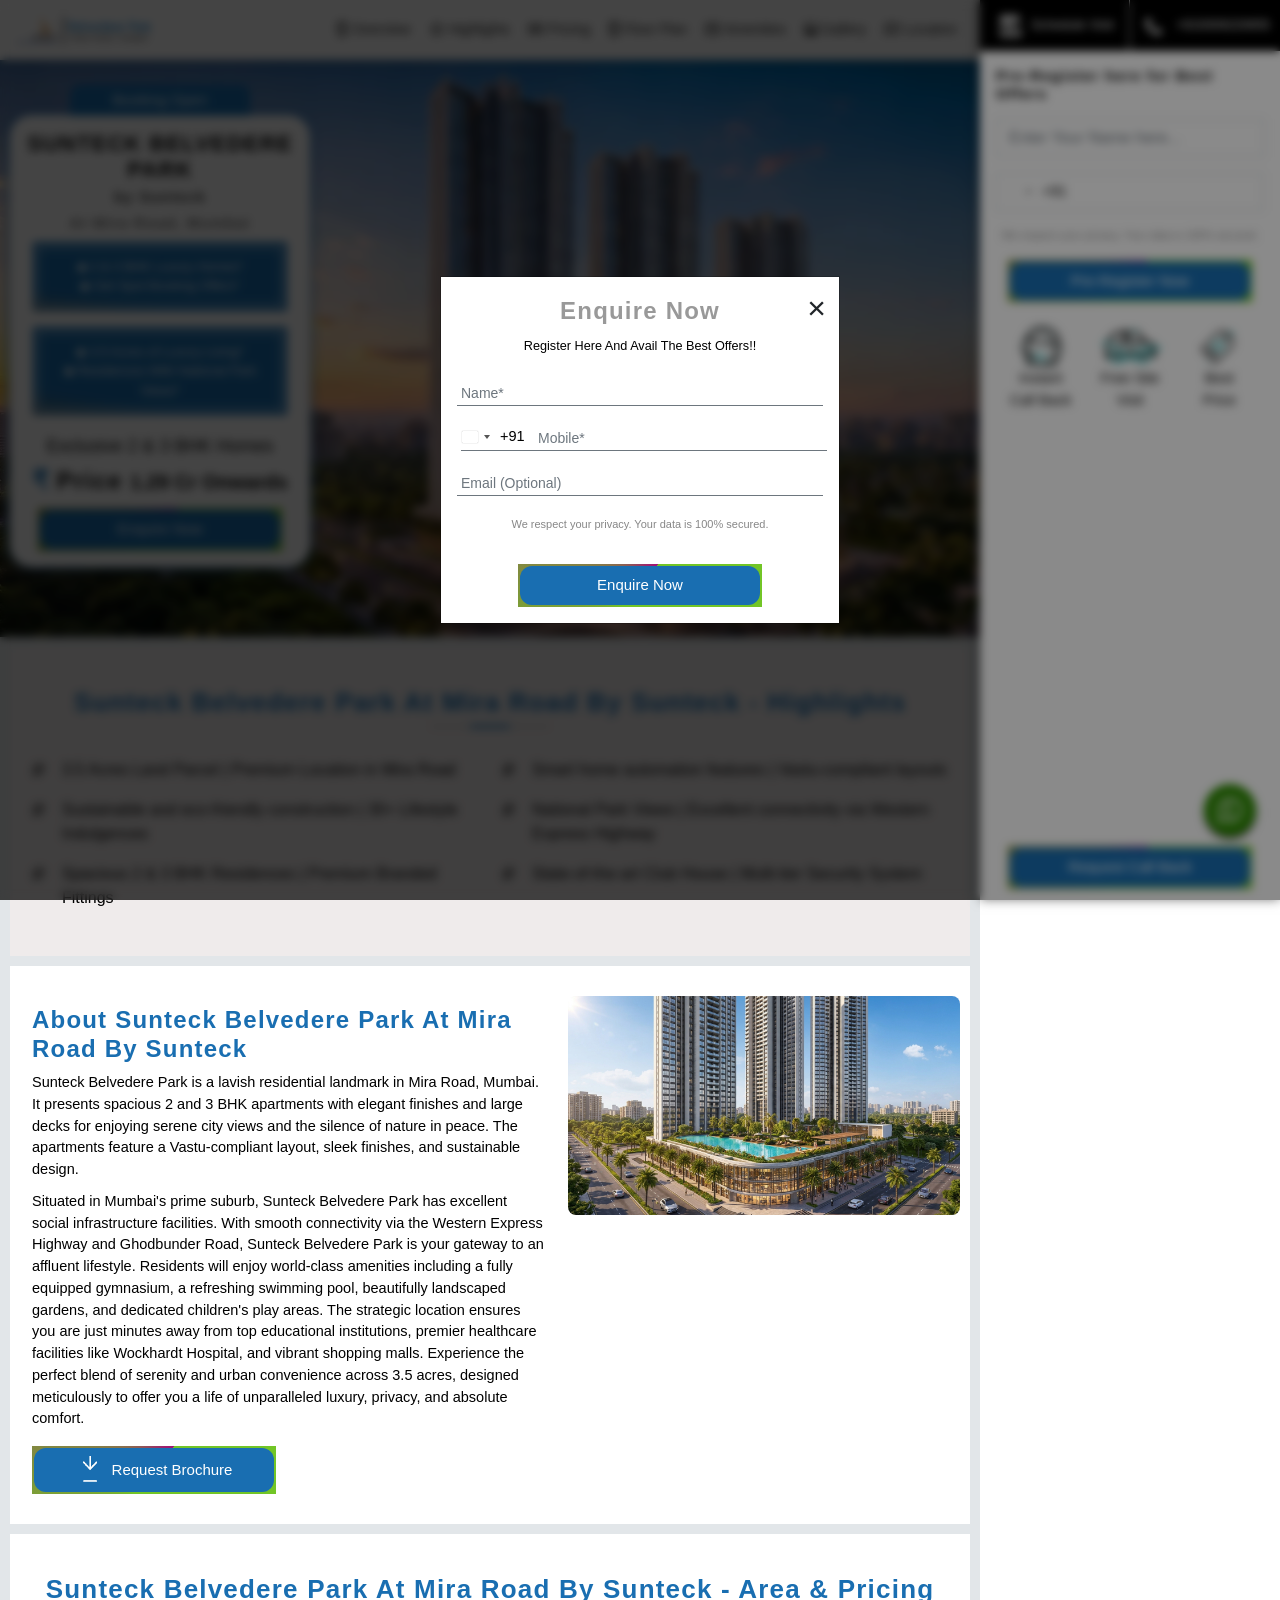
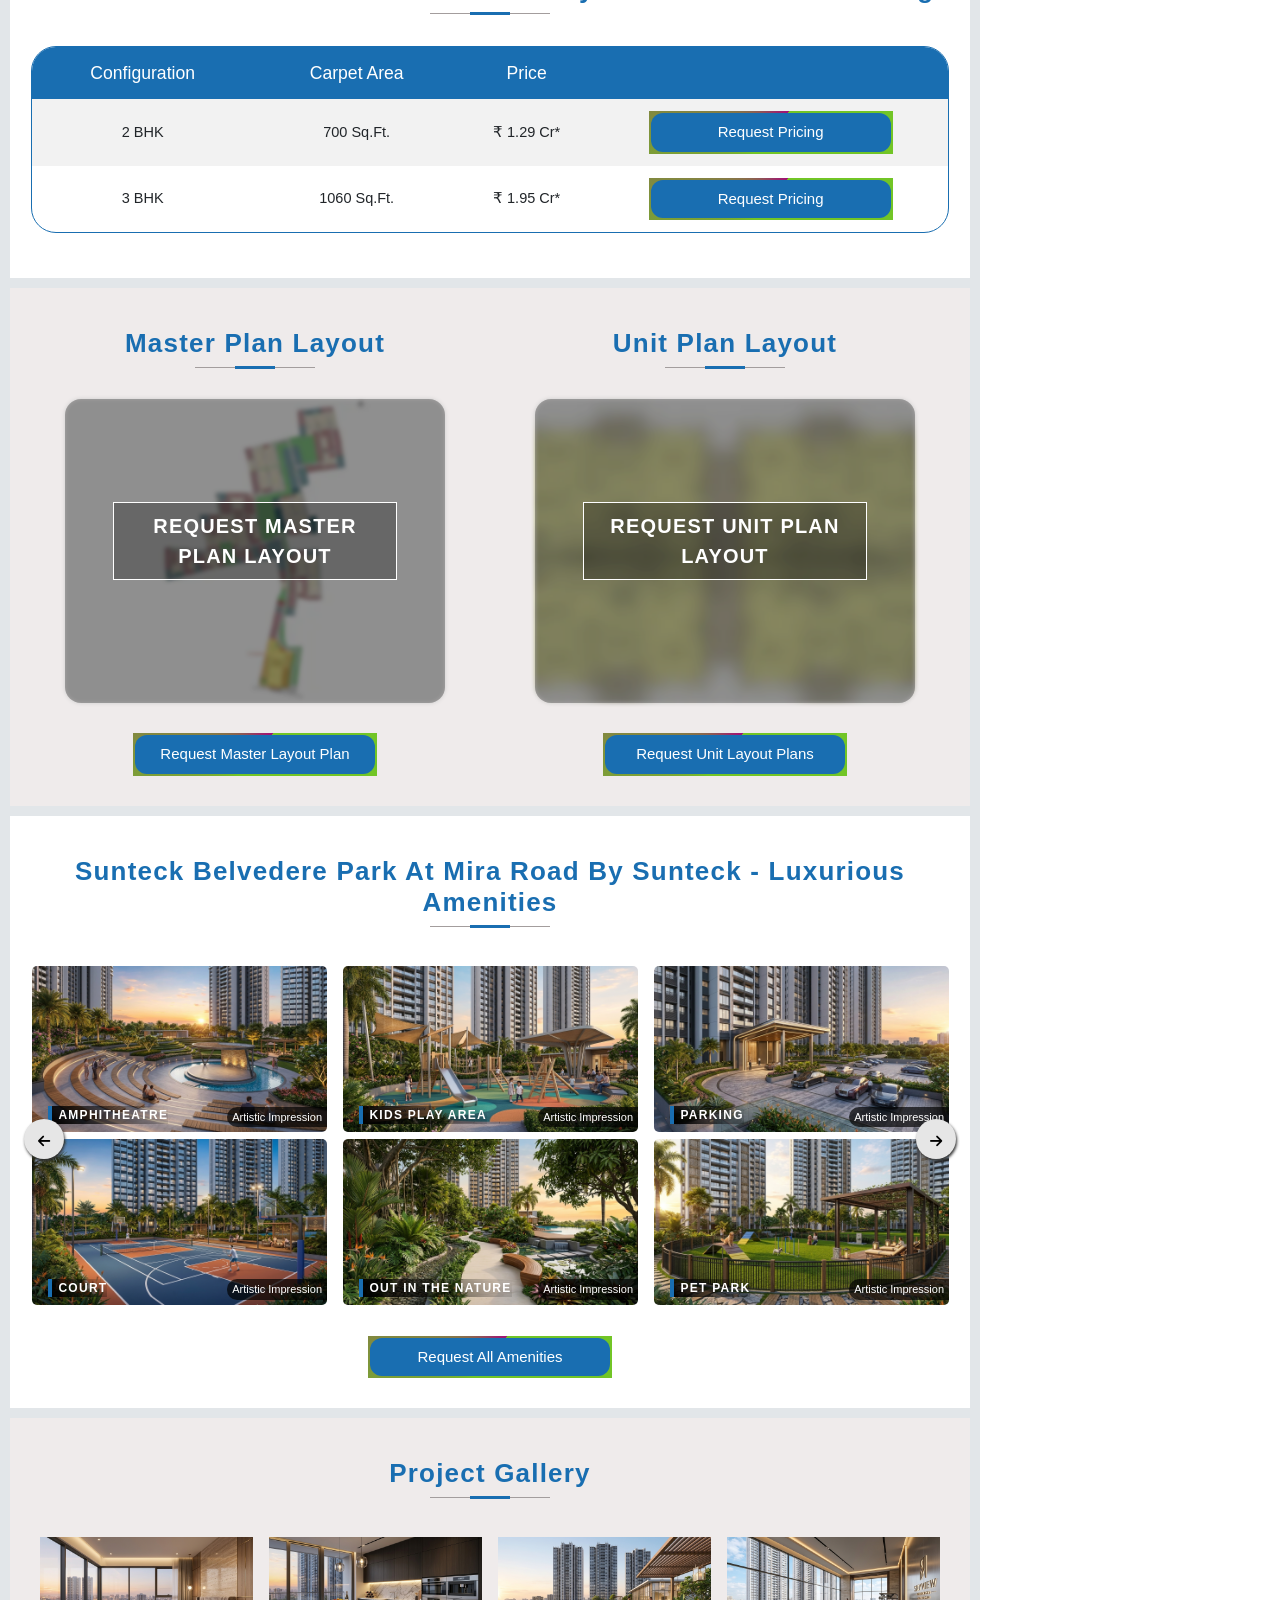
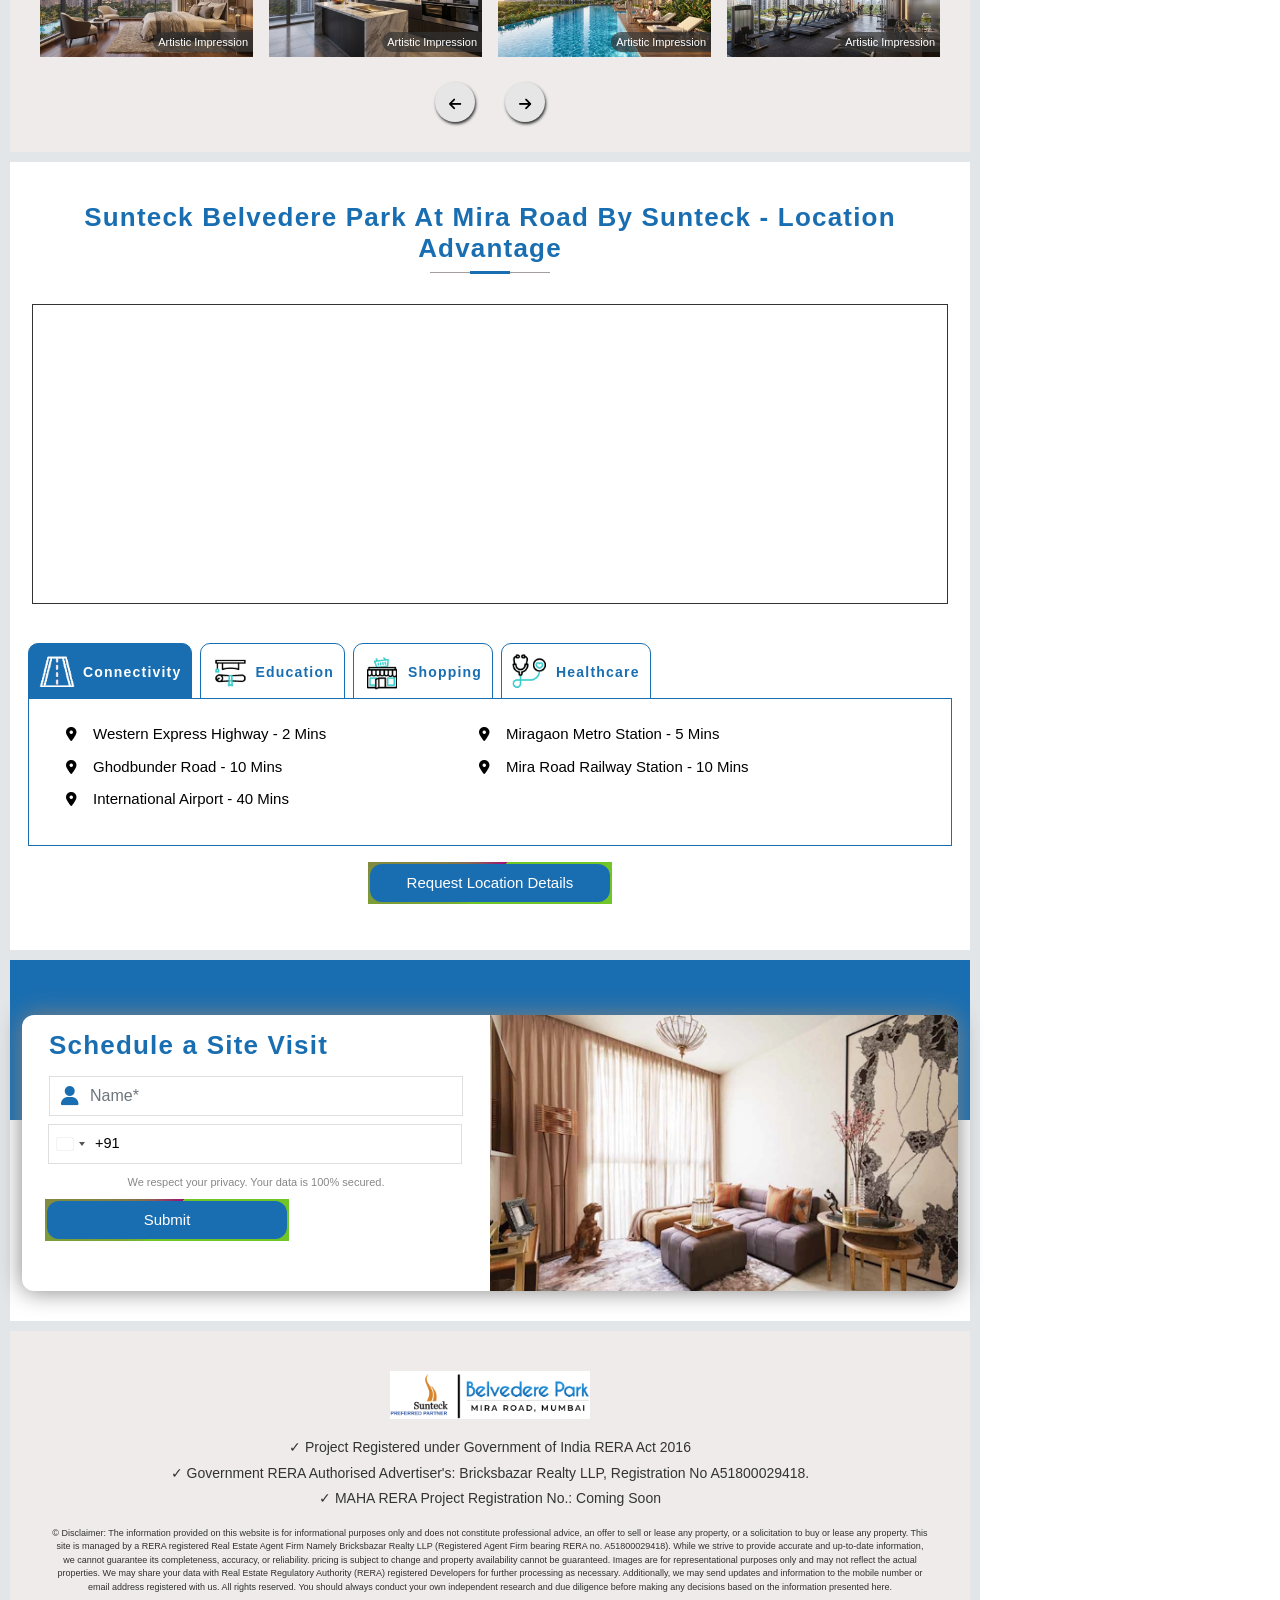
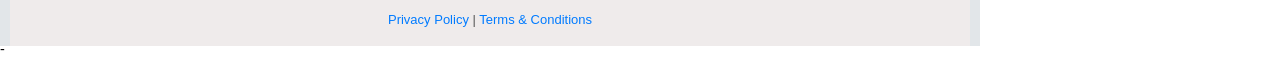
==== commit 428989bd: "Updated Sunteck Belvedere Park template with new images, styles, and RERA footer" ====
--- a/index.html
+++ b/index.html
@@ -9,17 +9,17 @@
     <link rel="icon" href="assets/images/favicon/favicon.png" sizes="16x16" />
     <!-- SEO -->
     <!-- HTML Meta Tags -->
-    <title>Godrej Bandra in Bandra West by Godrej Properties</title>
+    <title>Sunteck Belvedere Park in Mira Road by Sunteck</title>
     <meta name="description"
-        content="Discover Godrej Bandra by Godrej Properties – premium 3, 4 & 5 BHK flats in Bandra West, Mumbai. Spacious layouts, world-class amenities & prime location on GMLR.">
+        content="Discover Sunteck Belvedere Park by Sunteck – premium 2 & 3 BHK apartments in Mira Road, Mumbai. Spacious layouts, world-class amenities & prime location.">
     <meta name="keywords"
-        content="Godrej Bandra Bandra, Godrej Properties, 3 BHK Bandra, 4 BHK Bandra, 5 BHK Bandra, luxury homes in Bandra">
+        content="Sunteck Belvedere Park Bandra, Godrej Properties, 3 BHK Bandra, 4 BHK Bandra, 5 BHK Bandra, luxury homes in Bandra">
     <!-- Facebook Meta Tags -->
     <meta property="og:url" content="">
     <meta property="og:type" content="website">
     <meta property="og:title" content="">
     <meta property="og:description"
-        content="Discover Godrej Bandra by Godrej Properties – premium 3, 4 & 5 BHK flats in Bandra West, Mumbai. Spacious layouts, world-class amenities & prime location on GMLR.">
+        content="Discover Sunteck Belvedere Park by Sunteck – premium 2 & 3 BHK apartments in Mira Road, Mumbai. Spacious layouts, world-class amenities & prime location.">
     <meta property="og:image" content="">
         
     <meta name=" twitter:card" content="summary_large_image">
@@ -365,11 +365,19 @@
 
                                 <div class="carousel-item active">
                                     <picture>
-                                        <source media="(max-width: 750px)" data-srcset="assets/images/new%20images/elevation-1.png"
-                                            srcset="assets/images/new%20images/elevation-1.png" />
+                                        <source media="(max-width: 750px)" srcset="assets/images/new%20images/deskban1%20(1).webp" />
                                         <img loading="lazy" class="d-block w-100"
-                                            data-srcset="assets/images/new%20images/elevation-1.png"
-                                            srcset="assets/images/new%20images/elevation-1.png" alt="Hero Banner" />
+                                            src="assets/images/new%20images/deskban1%20(1).webp"
+                                            alt="Hero Banner 1" />
+                                    </picture>
+                                </div>
+                                
+                                <div class="carousel-item">
+                                    <picture>
+                                        <source media="(max-width: 750px)" srcset="assets/images/new%20images/deskban2%20(1).webp" />
+                                        <img loading="lazy" class="d-block w-100"
+                                            src="assets/images/new%20images/deskban2%20(1).webp"
+                                            alt="Hero Banner 2" />
                                     </picture>
                                 </div>
 
@@ -379,24 +387,24 @@
                         <div class="project-details">
                             <p class="text-center mb-1 on-rera offset">Booking Open</p>
                             <p class="text-center mb-1 non-rera offset">Coming Soon</p>
-                            <h1 class="text-center mb-1" style="font-weight: 600; text-transform: uppercase;">Godrej Bandra
+                            <h1 class="text-center mb-1" style="font-weight: 600; text-transform: uppercase;">Sunteck Belvedere Park
                             </h1>
-                            <h6 class="text-center mb-2" style="color: #353535; font-size: 15px;">by Godrej Properties</h6>
-                            <h6 class="text-center mb-2" style="font-size: 15px; color: #6e6e6e;">At Bandra West</h6>
+                            <h6 class="text-center mb-2" style="color: #353535; font-size: 15px;">by Sunteck</h6>
+                            <h6 class="text-center mb-2" style="font-size: 15px; color: #6e6e6e;">At Mira Road, Mumbai</h6>
                             <div class="offerBox animatedtext mb-3">
                                 <div class="innerBox">
-                                    <p class="mb-0">◆ 3, 4 & 5 BHK Luxury Homes*</p>
+                                    <p class="mb-0">◆ 2 & 3 BHK Luxury Homes*</p>
                                     <p class="mb-0">◆ Get Spot Booking Offers*</p>
                                 </div>
                             </div>
                             <div class="offerBox animatedtext mb-3">
                                 <div class="innerBox">
-                                    <p class="mb-0">◆ 4.25 Acres of Luxury Living*</p>
-                                    <p class="mb-0">◆ Uninterrupted SEA View*</p>
-                                </div>
-                            </div>
-                            <p class="offer-info-text text-center mb-0">Exclusive 3, 4 & 5 BHK Homes</p>
-                            <div class="price-text"><span class="color-imp">₹ </span><span class="price-sub-text">Price</span> <span class="price"> On Request</span></div>
+                                    <p class="mb-0">◆ 3.5 Acres of Luxury Living*</p>
+                                    <p class="mb-0">◆ Residences With National Park Views*</p>
+                                </div>
+                            </div>
+                            <p class="offer-info-text text-center mb-0">Exclusive 2 & 3 BHK Homes</p>
+                            <div class="price-text"><span class="color-imp">₹ </span><span class="price-sub-text">Price</span> <span class="price"> 1.29 Cr Onwards</span></div>
                             <button id="banner-enquiry-button" data-id="Enquiry" type="button"
                                 class="custom-btn btn btn-block mx-auto data-id-btn on-rera"
                                 data-bs-target="#enquire-modal" data-bs-toggle="modal" data-bs-whatever="Enquire Now">
@@ -451,12 +459,12 @@
                 <!-- Highlight section -->
                 <section class="sec2" id="highlights">
                     <div class="container mx-auto">
-                        <h1 class="section-title">Godrej Bandra At Bandra West By Godrej Properties - Highlights</h1>
+                        <h1 class="section-title">Sunteck Belvedere Park At Mira Road By Sunteck - Highlights</h1>
                         <div class="row">
                             <div class="col-xl-6 col-lg-4 col-sm-12 mb-3">
                                 <div class="highlightData">
                                     <div class="iconBox"><i class="fa-solid fa-check-double"></i></div>
-                                    <p>4.25 Acres Land Parcel | Premium Location in Bandra</p>
+                                    <p>3.5 Acres Land Parcel | Premium Location in Mira Road</p>
                                 </div>
                             </div>
                             <div class="col-xl-6 col-lg-4 col-sm-12 mb-3">
@@ -478,14 +486,14 @@
                                 <div class="highlightData">
                                     <div class="iconBox"><i class="fa-solid fa-check-double"></i></div>
                                     <p>
-                                        Views of the Cityscape | Excellent connectivity via Bandra-Worli Sea Link</p>
+                                        National Park Views | Excellent connectivity via Western Express Highway</p>
                                 </div>
                             </div>
 
                             <div class="col-xl-6 col-lg-4 col-sm-12 mb-3">
                                 <div class="highlightData">
                                     <div class="iconBox"><i class="fa-solid fa-check-double"></i></div>
-                                    <p>Spacious 3, 4 & 5 BHK Residences | Premium Branded Fittings</p>
+                                    <p>Spacious 2 & 3 BHK Residences | Premium Branded Fittings</p>
                                 </div>
                             </div>
                             <div class="col-xl-6 col-lg-4 col-sm-12 mb-3">
@@ -503,13 +511,13 @@
                         <div class="row">
                             <div class="col-xl-7 col-lg-7 col-sm-12">
                                 <div class="overview-data">
-                                    <h1>About Godrej Bandra At Bandra West By Godrej Properties</h1>
+                                    <h1>About Sunteck Belvedere Park At Mira Road By Sunteck</h1>
                                     <p class="overview-info">
-                                        Godrej Bandra is a lavish residential landmark in Bandra West, Mumbai. It presents spacious 3, 4, and 5 BHK apartments with smart home automation. The apartments feature a Vastu-compliant layout, sleek finishes, and sustainable design.
+                                        Sunteck Belvedere Park is a lavish residential landmark in Mira Road, Mumbai. It presents spacious 2 and 3 BHK apartments with elegant finishes and large decks for enjoying serene city views and the silence of nature in peace. The apartments feature a Vastu-compliant layout, sleek finishes, and sustainable design.
 
                                     </p>
                                     <p>
-                                        Situated in the sought-after neighbourhood of Bandra, it has excellent social infrastructure facilities. With smooth connectivity via the Bandra-Worli Sea Link and Western Express Highway, Godrej Bandra is your gateway to an affluent lifestyle. Residents will enjoy world-class amenities including a fully equipped gymnasium, a refreshing swimming pool, beautifully landscaped gardens, and dedicated children's play areas. The strategic location ensures you are just minutes away from top educational institutions, premier healthcare facilities like Lilavati Hospital, and vibrant shopping malls. Experience the perfect blend of serenity and urban convenience across 4.25 acres, designed meticulously to offer you a life of unparalleled luxury, privacy, and absolute comfort.
+                                        Situated in Mumbai's prime suburb, Sunteck Belvedere Park has excellent social infrastructure facilities. With smooth connectivity via the Western Express Highway and Ghodbunder Road, Sunteck Belvedere Park is your gateway to an affluent lifestyle. Residents will enjoy world-class amenities including a fully equipped gymnasium, a refreshing swimming pool, beautifully landscaped gardens, and dedicated children's play areas. The strategic location ensures you are just minutes away from top educational institutions, premier healthcare facilities like Wockhardt Hospital, and vibrant shopping malls. Experience the perfect blend of serenity and urban convenience across 3.5 acres, designed meticulously to offer you a life of unparalleled luxury, privacy, and absolute comfort.
                                     </p>
                                     <button id="request-brochure-button" type="button"
                                         class="custom-btn data-id-btn on-rera" data-bs-target="#enquire-modal"
@@ -527,7 +535,7 @@
                             </div>
                             <div class="col-xl-5 col-lg-5 col-sm-12 text-center ps-0 pe-0"><img loading="lazy"
                                     src="assets/images/new%20images/about_section.jpg" width="100%" class="data-id-btn"
-                                    data-id="Project Video" alt="About Godrej Bandra" style="max-height: 400px; object-fit: cover; border-radius: 8px;" /></div>
+                                    data-id="Project Video" alt="About Sunteck Belvedere Park" style="max-height: 400px; object-fit: cover; border-radius: 8px;" /></div>
                         </div>
                     </div>
                 </section>
@@ -536,7 +544,7 @@
                     <div class="container sec-pd sec-price">
                         <div class="row gx-md-5">
                             <div class="col-12">
-                                <h1 class="section-title on-rera">Godrej Bandra At Bandra West By Godrej Properties - Area &amp;
+                                <h1 class="section-title on-rera">Sunteck Belvedere Park At Mira Road By Sunteck - Area &amp;
                                     Pricing</h1>
                                 <h1 class="section-title non-rera">Tentative Area & Pricing</h1>
                                 <div class="">
@@ -551,10 +559,9 @@
                                         </thead>
                                         <tbody>
                                             <tr>
-                                                <td class="price">3 BHK</td>
-                                                <td>On Request</td>
-                                                <td class="price">Request Pricing
-                                                </td>
+                                                <td class="price">2 BHK</td>
+                                                <td>700 Sq.Ft.</td>
+                                                <td class="price"><span style="font-family: sans-serif;">₹</span> 1.29 Cr*</td>
                                                 <td>
                                                     <a href="javascript:void(0);" class="btn text-white my-1 custom-btn"
                                                         data-bs-target="#enquire-modal" data-bs-toggle="modal">
@@ -563,10 +570,9 @@
                                                 </td>
                                             </tr>
                                             <tr>
-                                                <td class="price">4 BHK · Sea Facing (Type A)</td>
-                                                <td>On Request</td>
-                                                <td class="price"><span style="font-family: sans-serif;">₹</span> 33 Cr*
-                                                </td>
+                                                <td class="price">3 BHK</td>
+                                                <td>1060 Sq.Ft.</td>
+                                                <td class="price"><span style="font-family: sans-serif;">₹</span> 1.95 Cr*</td>
                                                 <td>
                                                     <a href="javascript:void(0);" class="btn text-white my-1 custom-btn"
                                                         data-bs-target="#enquire-modal" data-bs-toggle="modal">
@@ -574,18 +580,7 @@
                                                     </a>
                                                 </td>
                                             </tr>
-                                            <tr>
-                                                <td class="price">5 BHK</td>
-                                                <td>On Request</td>
-                                                <td class="price">Request Pricing
-                                                </td>
-                                                <td>
-                                                    <a href="javascript:void(0);" class="btn text-white my-1 custom-btn"
-                                                        data-bs-target="#enquire-modal" data-bs-toggle="modal">
-                                                        <span class="enquireNowBtn">Request Pricing</span>
-                                                    </a>
-                                                </td>
-                                            </tr>
+                                            
                                         </tbody>
                                     </table>
                                 </div>
@@ -682,7 +677,7 @@
                 <!--  floor plan end  -->
                 <section class="sec1" id="amenities">
                     <div class="container">
-                        <h1 class="section-title on-rera">Godrej Bandra At Bandra West By Godrej Properties - Luxurious Amenities
+                        <h1 class="section-title on-rera">Sunteck Belvedere Park At Mira Road By Sunteck - Luxurious Amenities
                         </h1>
                         <h1 class="section-title non-rera mb-4">Proposed Amenities</h1>
                         <div class="slick-wrapper">
@@ -691,7 +686,7 @@
                                     <div class="slide-item">
                                         <div class="amenity-content amenities-img-holder"
                                             style="width: 100%; height:auto;">
-                                            <img loading="lazy" src="assets/images/amenities/Amphitheatre_New.png"
+                                            <img loading="lazy" src="assets/images/amenities/Amphitheatre_New.jpg"
                                                 alt="Amphitheatre" />
                                             <p>Amphitheatre</p>
                                         </div>
@@ -699,14 +694,14 @@
                                     <div class="slide-item">
                                         <div class="amenity-content amenities-img-holder"
                                             style="width: 100%; height:auto;">
-                                            <img loading="lazy" src="assets/images/amenities/Court_New.png" alt="Court" />
+                                            <img loading="lazy" src="assets/images/amenities/Court_New.jpg" alt="Court" />
                                             <p>Court</p>
                                         </div>
                                     </div>
                                     <div class="slide-item">
                                         <div class="amenity-content amenities-img-holder"
                                             style="width: 100%; height:auto;">
-                                            <img loading="lazy" src="assets/images/amenities/KidsPlayArea_New.png"
+                                            <img loading="lazy" src="assets/images/amenities/KidsPlayArea_New.jpg"
                                                 alt="Kids Play Area" />
                                             <p>Kids Play Area</p>
                                         </div>
@@ -715,7 +710,7 @@
                                         <div class="amenity-content amenities-img-holder"
                                             style="width: 100%; height:auto;">
                                             <img loading="lazy"
-                                                src="assets/images/amenities/Out_in_the_Nature_New.png"
+                                                src="assets/images/amenities/Out_in_the_Nature_New.jpg"
                                                 alt="Out in the Nature" />
                                             <p>Out in the Nature</p>
                                         </div>
@@ -723,7 +718,7 @@
                                     <div class="slide-item">
                                         <div class="amenity-content amenities-img-holder"
                                             style="width: 100%; height:auto;">
-                                            <img loading="lazy" src="assets/images/amenities/Parking_New.png"
+                                            <img loading="lazy" src="assets/images/amenities/Parking_New.jpg"
                                                 alt="Parking" />
                                             <p>Parking</p>
                                         </div>
@@ -731,7 +726,7 @@
                                     <div class="slide-item">
                                         <div class="amenity-content amenities-img-holder"
                                             style="width: 100%; height:auto;">
-                                            <img loading="lazy" src="assets/images/amenities/Pet_Park_New.png"
+                                            <img loading="lazy" src="assets/images/amenities/Pet_Park_New.jpg"
                                                 alt="Pet Park" />
                                             <p>Pet Park</p>
                                         </div>
@@ -814,12 +809,12 @@
                 <!--  Gallery section end  -->
                 <section class="sec1" id="connectivity">
                     <div class="container">
-                        <h1 class="section-title">Godrej Bandra At Bandra West By Godrej Properties - Location Advantage</h1>
+                        <h1 class="section-title">Sunteck Belvedere Park At Mira Road By Sunteck - Location Advantage</h1>
                         <div class="row mt-2">
                             <div class="col-xl-12">
                                 <iframe frameborder="0" allowfullscreen="" sandbox="allow-scripts allow-same-origin"
                                     title="Google map"
-                                    src="https://www.google.com/maps/embed?pb=!1m18!1m12!1m3!1d30138.83401566373!2d72.93046771092892!3d19.167341052601704!2m3!1f0!2f0!3f0!3m2!1i1024!2i768!4f13.1!3m3!1m2!1s0x3be7b8f9e6d0a7a3%3A0xcda6b08e734c5625!2sBandra%20West%2C%20Mumbai%2C%20Maharashtra!5e0!3m2!1sen!2sin!4v1766385399371!5m2!1sen!2sin"
+                                    src="https://www.google.com/maps/embed?pb=!1m18!1m12!1m3!1d3767.756262657805!2d72.87103307520863!3d19.28859948196024!2m3!1f0!2f0!3f0!3m2!1i1024!2i768!4f13.1!3m3!1m2!1s0x3be7b06b0b2b8d0d%3A0xc3ab5d496cb1f09d!2sMira%20Road%20East%2C%20Mira%20Bhayandar%2C%20Maharashtra!5e0!3m2!1sen!2sin!4v1700000000000!5m2!1sen!2sin"
                                     width="100%" height="300"
                                     style="border: 1px solid #333; padding: 2px; background: #fff;"></iframe>
                             </div>
@@ -862,34 +857,34 @@
                                     <div class="tab-content clearfix">
                                         <div class="tab-pane fade active show" id="business">
                                             <ul>
-                                                <li>LBS Marg - 2 Mins</li>
-                                                <li>GMLR - 5 Mins</li>
-                                                <li>Eastern Express Highway - 10 Mins</li>
-                                                <li>Nahur Railway Station - 10 Mins</li>
-                                                <li>International Airport - 30 Mins</li>
+                                                <li>Western Express Highway - 2 Mins</li>
+                                                <li>Miragaon Metro Station - 5 Mins</li>
+                                                <li>Ghodbunder Road - 10 Mins</li>
+                                                <li>Mira Road Railway Station - 10 Mins</li>
+                                                <li>International Airport - 40 Mins</li>
                                             </ul>
                                         </div>
                                         <div class="tab-pane fade" id="education">
                                             <ul>
-                                                <li>JBCN International School - 5 Mins</li>
-                                                <li>St. Mary’s Convent High School - 8 Mins</li>
-                                                <li>Pawar Public School - 10 Mins</li>
-                                                <li>NES International School - 15 Mins</li>
+                                                <li>NL Dalmia High School - 5 Mins</li>
+                                                <li>Royal College - 8 Mins</li>
+                                                <li>GCC International School - 10 Mins</li>
+                                                <li>RBK School - 15 Mins</li>
                                             </ul>
                                         </div>
                                         <div class="tab-pane fade" id="malls">
                                             <ul>
-                                                <li>R Galleria Mall - 5 Mins</li>
-                                                <li>Neptune Magnet Mall - 10 Mins</li>
-                                                <li>Dmart - 8 Mins</li>
-                                                <li>R City Mall - 20 Mins</li>
+                                                <li>Thakur Mall - 5 Mins</li>
+                                                <li>Dmart - 10 Mins</li>
+                                                <li>Vijay Sales - 8 Mins</li>
+                                                <li>Maxus Mall - 20 Mins</li>
                                             </ul>
                                         </div>
                                         <div class="tab-pane fade" id="health">
                                             <ul>
-                                                <li>Fortis Hospital - 5 Mins</li>
-                                                <li>Hira Mongi Navneet Hospital - 8 Mins</li>
-                                                <li>Apex Hospitals - 12 Mins</li>
+                                                <li>Wockhardt Hospital - 5 Mins</li>
+                                                <li>Bhaktivedanta Hospital - 8 Mins</li>
+                                                <li>Seven Eleven Club Hospital - 12 Mins</li>
                                             </ul>
                                         </div>
 
@@ -996,38 +991,20 @@
                     <div class="container on-rera">
                         <div class="foot_logo mb-3"><img loading="lazy" src="assets/images/new%20images/logo%20(22).png"
                                 alt="Project Logo" class="d-block mx-auto project-logo" style="width: 200px;" /></div>
-                        <div id="foot_rera_qr" class="pt-2 mb-2"><img src="assets/images/mahaRera/qr.png" alt="MAHA RERA QR Code" style="width: 120px;" /></div>
                         <div class="elementor-widget-container text-center mb-3">
                             <p style="font-size: 14px; line-height: 1.8; color: #333; font-weight: 500;">
                                 ✓ Project Registered under Government of India RERA Act 2016 <br />
-                                ✓ Government RERA Authorised Advertiser's: Bricksbazar Realty LLP, Registration No
-                                A51800029418. <br />
-                                ✓ MAHA RERA Project Registration No.: P51800080951
+                                ✓ Government RERA Authorised Advertiser's: Bricksbazar Realty LLP, Registration No A51800029418. <br />
+                                ✓ MAHA RERA Project Registration No.: Coming Soon
                             </p>
                         </div>
-                        <p id="disclaimer">
-                            Disclaimer: The information provided on this website is for informational purposes only and
-                            does not constitute professional advice, an offer to sell or lease any property, or a
-                            solicitation to buy or lease any property. This site is managed by a RERA registered Real
-                            Estate Agent Firm Namely Bricksbazar Realty LLP (Registered Agent Firm bearing RERA no.
-                            A51800029418). While we strive to provide accurate and up-to-date information, we cannot
-                            guarantee its completeness, accuracy, or reliability. pricing is subject to change and
-                            property availability cannot be guaranteed. Images are for representational purposes only
-                            and may not reflect the actual properties. We may share your data with Real Estate
-                            Regulatory Authority (RERA) registered Developers for further processing as necessary.
-                            Additionally, we may send updates and information to the mobile number or email address
-                            registered with us. All rights reserved. You should always conduct your own independent
-                            research and due diligence before making any decisions based on the information presented
-                            here.
+                        <p id="disclaimer" style="text-align: center;">
+                            © Disclaimer: The information provided on this website is for informational purposes only and does not constitute professional advice, an offer to sell or lease any property, or a solicitation to buy or lease any property. This site is managed by a RERA registered Real Estate Agent Firm Namely Bricksbazar Realty LLP (Registered Agent Firm bearing RERA no. A51800029418). While we strive to provide accurate and up-to-date information, we cannot guarantee its completeness, accuracy, or reliability. pricing is subject to change and property availability cannot be guaranteed. Images are for representational purposes only and may not reflect the actual properties. We may share your data with Real Estate Regulatory Authority (RERA) registered Developers for further processing as necessary. Additionally, we may send updates and information to the mobile number or email address registered with us. All rights reserved. You should always conduct your own independent research and due diligence before making any decisions based on the information presented here.
                         </p>
                         <p class="text-center mb-0 pb-3" style="font-size: 13px; color: #555;">
-                            © 2025 Godrej Bandra. All rights reserved. &nbsp;&nbsp;&nbsp;&nbsp;
                             <a href="Privacy-Policy.html" target="_blank"
-                                style="text-decoration: none; color: #555;">Privacy Policy</a> •
-                            <a href="Terms.php" target="_blank" style="text-decoration: none; color: #555;">Terms &
-                                Conditions</a> •
-                            <a href="sitemap.html" target="_blank"
-                                style="text-decoration: none; color: #555;">Sitemap</a>
+                                style="text-decoration: none; color: #007bff; font-weight: 500;">Privacy Policy</a> | 
+                            <a href="Terms.php" target="_blank" style="text-decoration: none; color: #007bff; font-weight: 500;">Terms & Conditions</a>
                         </p>
                     </div>
                     <div class="container non-rera">
@@ -1057,7 +1034,7 @@
                                     class="fa fa-chevron-down"></i></span>
                         </p>
                         <p class="text-center mb-0 pb-2" style="font-size: 13px; color: #555;">
-                            © 2025 Godrej Bandra. All rights reserved. &nbsp;&nbsp;&nbsp;&nbsp;
+                            © 2025 Sunteck Belvedere Park. All rights reserved. &nbsp;&nbsp;&nbsp;&nbsp;
                             <a href="Privacy-Policy.html" target="_blank"
                                 style="text-decoration: none; color: #555;">Privacy Policy</a> •
                             <a href="Terms.php" target="_blank" style="text-decoration: none; color: #555;">Terms &
--- a/assets/css/style.css
+++ b/assets/css/style.css
@@ -279,7 +279,7 @@
     z-index:999;
 }
 .carousel-indicators [data-bs-target] {height:4px;} 
-#home .project-details {position:absolute; background:url(../images/contact/patter1.html) top right / 100% no-repeat transparent; background-color:#fff; border-radius:22px; padding:16px; top:25px; left:10px; width:300px; height:auto; box-shadow:0 0 10px 0 #125784;}
+#home .project-details {position:absolute; background:url(../images/contact/patter1.html) top right / 100% no-repeat transparent; background-color:#fff; border-radius:22px; padding:16px; top:25px; left:10px; width:300px; height:auto; box-shadow:0 0 10px 0 #196eb1;}
 #home .project-details h1 {font-size:24px;}
 #home .project-details h5 {font-size:16px;}
 #home .project-details h2 {font-size:30px; margin:40px 0px -1px;}
@@ -339,7 +339,7 @@
 100% {background-position:0 50%}
 }
 
-.effetMoveGradient, .effetMoveGradient:hover {text-shadow:0px 3px 6px #322601; background-color:#125784 !important;}
+.effetMoveGradient, .effetMoveGradient:hover {text-shadow:0px 3px 6px #322601; background-color:#196eb1 !important;}
 .effetGradient, .effetGradient:hover {-webkit-animation:Gradient 3s ease infinite; -moz-animation:Gradient 3s ease infinite; animation:Gradient 3s ease infinite;}
 .effectScale {-webkit-transition:all .3s ease; -moz-transition:all .3s ease; -ms-transition:all .3s ease; -o-transition:all .3s ease; transition:all .3s ease; -webkit-transform:scale(1); -moz-transform:scale(1); -ms-transform:scale(1); -o-transform:scale(1); transform:scale(1);}
 .effectScale:hover {-webkit-transition:all .3s ease; -moz-transition:all .3s ease; -ms-transition:all .3s ease; -o-transition:all .3s ease; transition:all .3s ease; -webkit-transform:scale(1.08); -moz-transform:scale(1.08); -ms-transform:scale(1.08); -o-transform:scale(1.08); transform:scale(1.08);}
--- a/assets/css/theme.css
+++ b/assets/css/theme.css
@@ -1,8 +1,8 @@
 .theme{
-    --Primary-color:#125784;
-    --Secondary-color: #000000;
-    --button-color:#125784;
-    --button-hover-color: #125784;
+    --Primary-color:#196eb1;
+    --Secondary-color: #d06e04;
+    --button-color:#d06e04;
+    --button-hover-color: #196eb1;
     --button-text-color: #fff;
     --button-text-hover-color: #fff;
 }
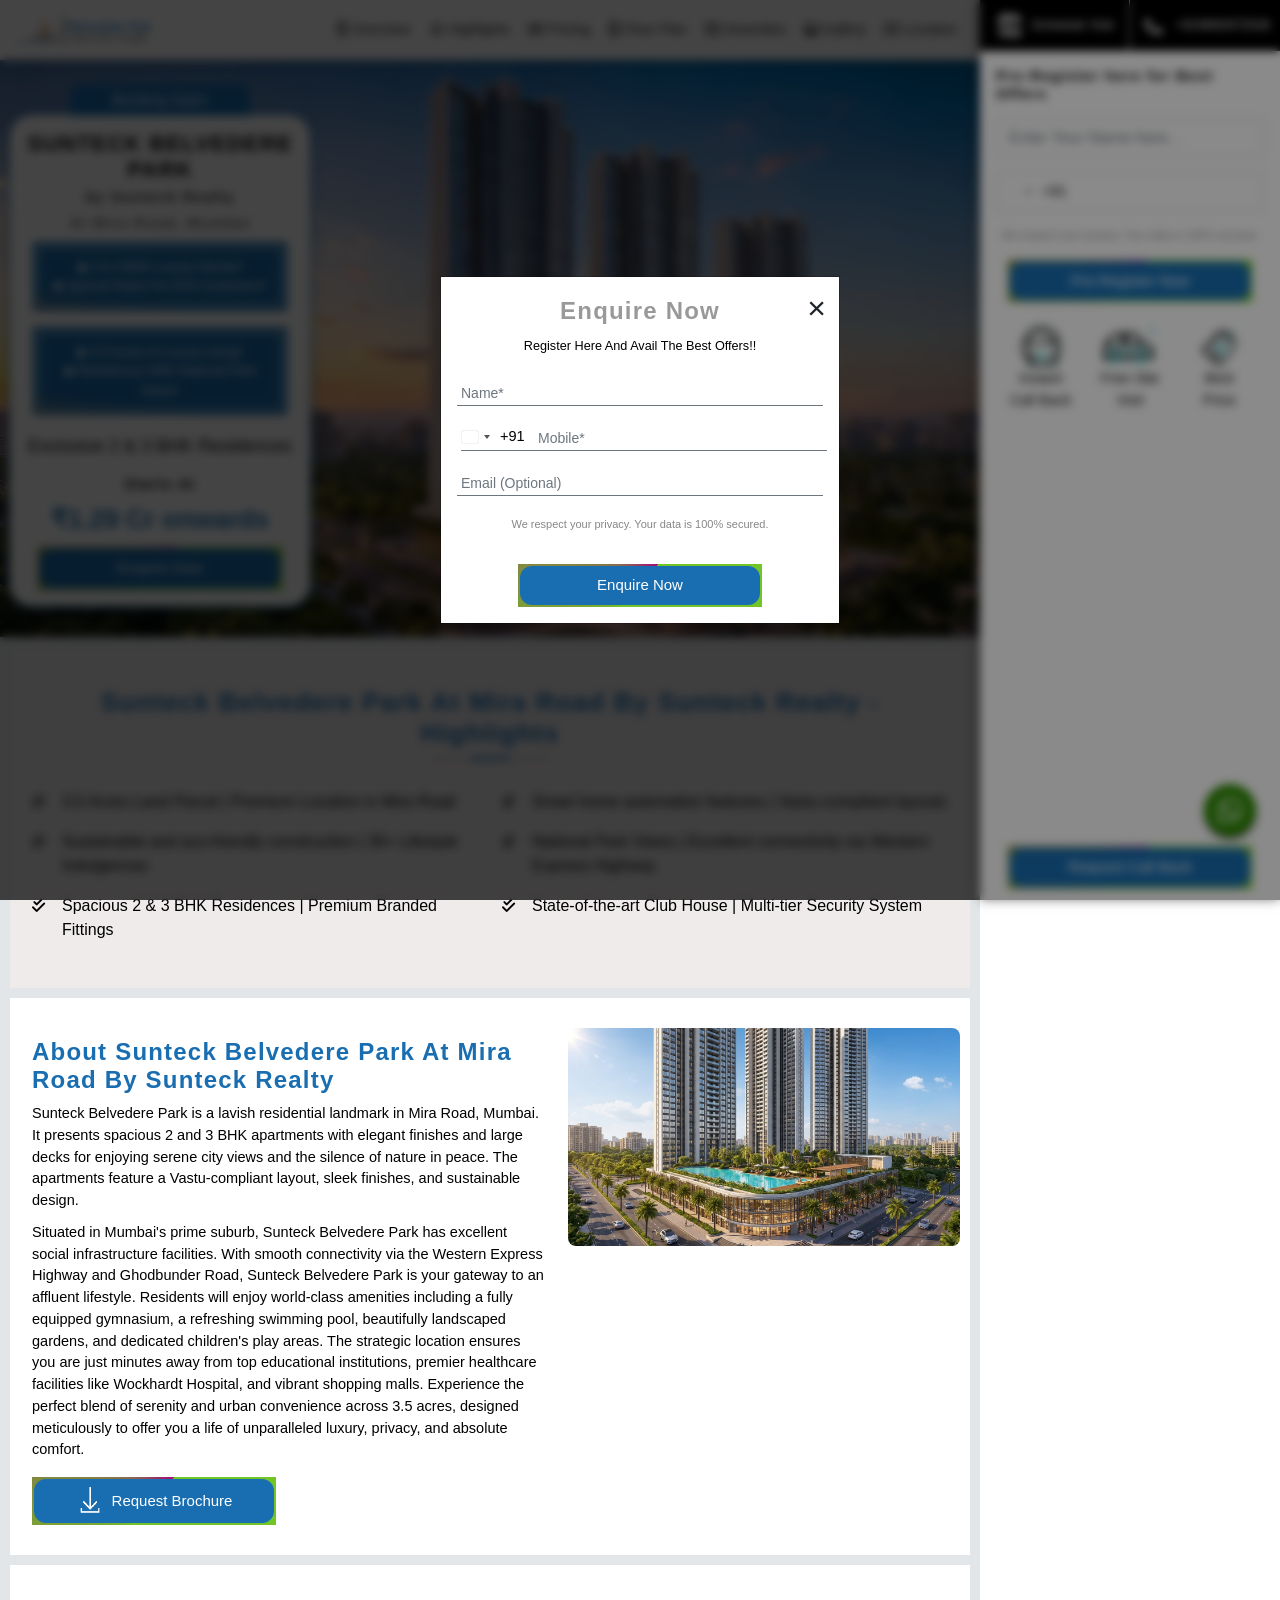
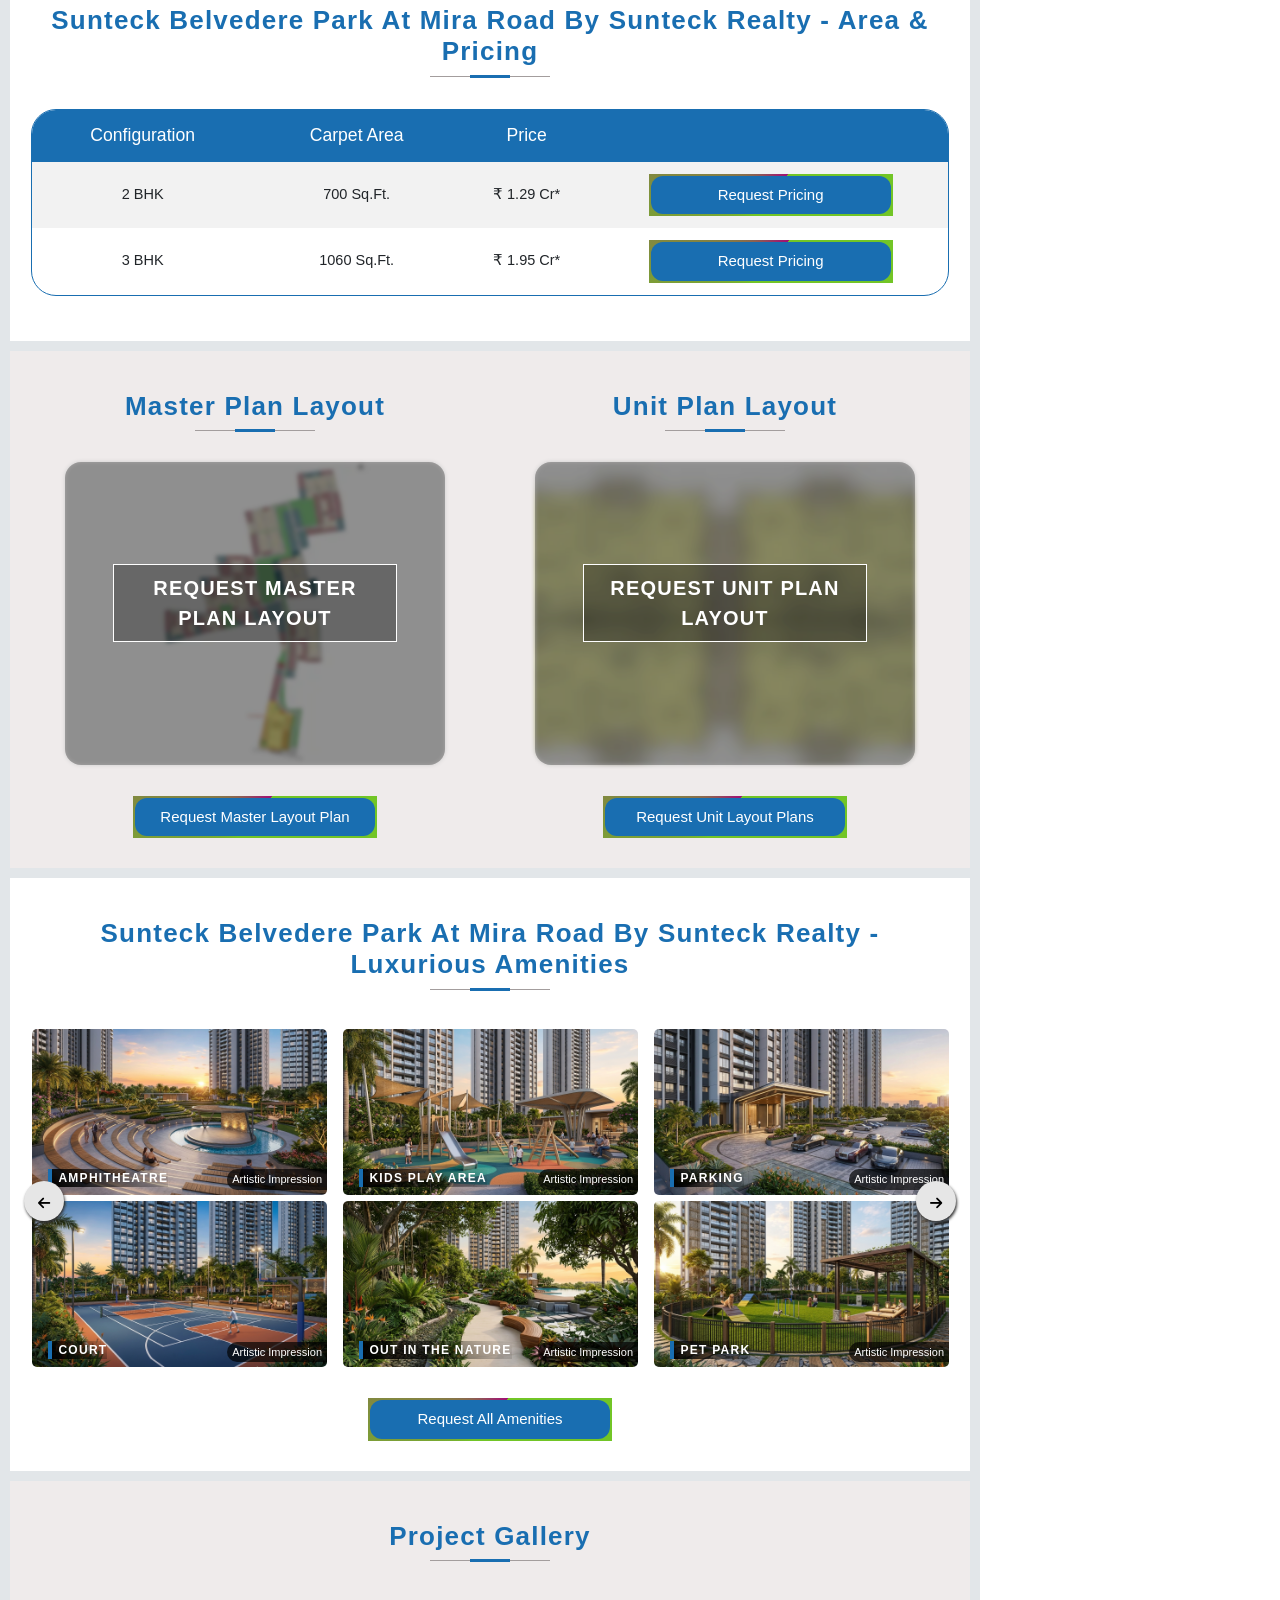
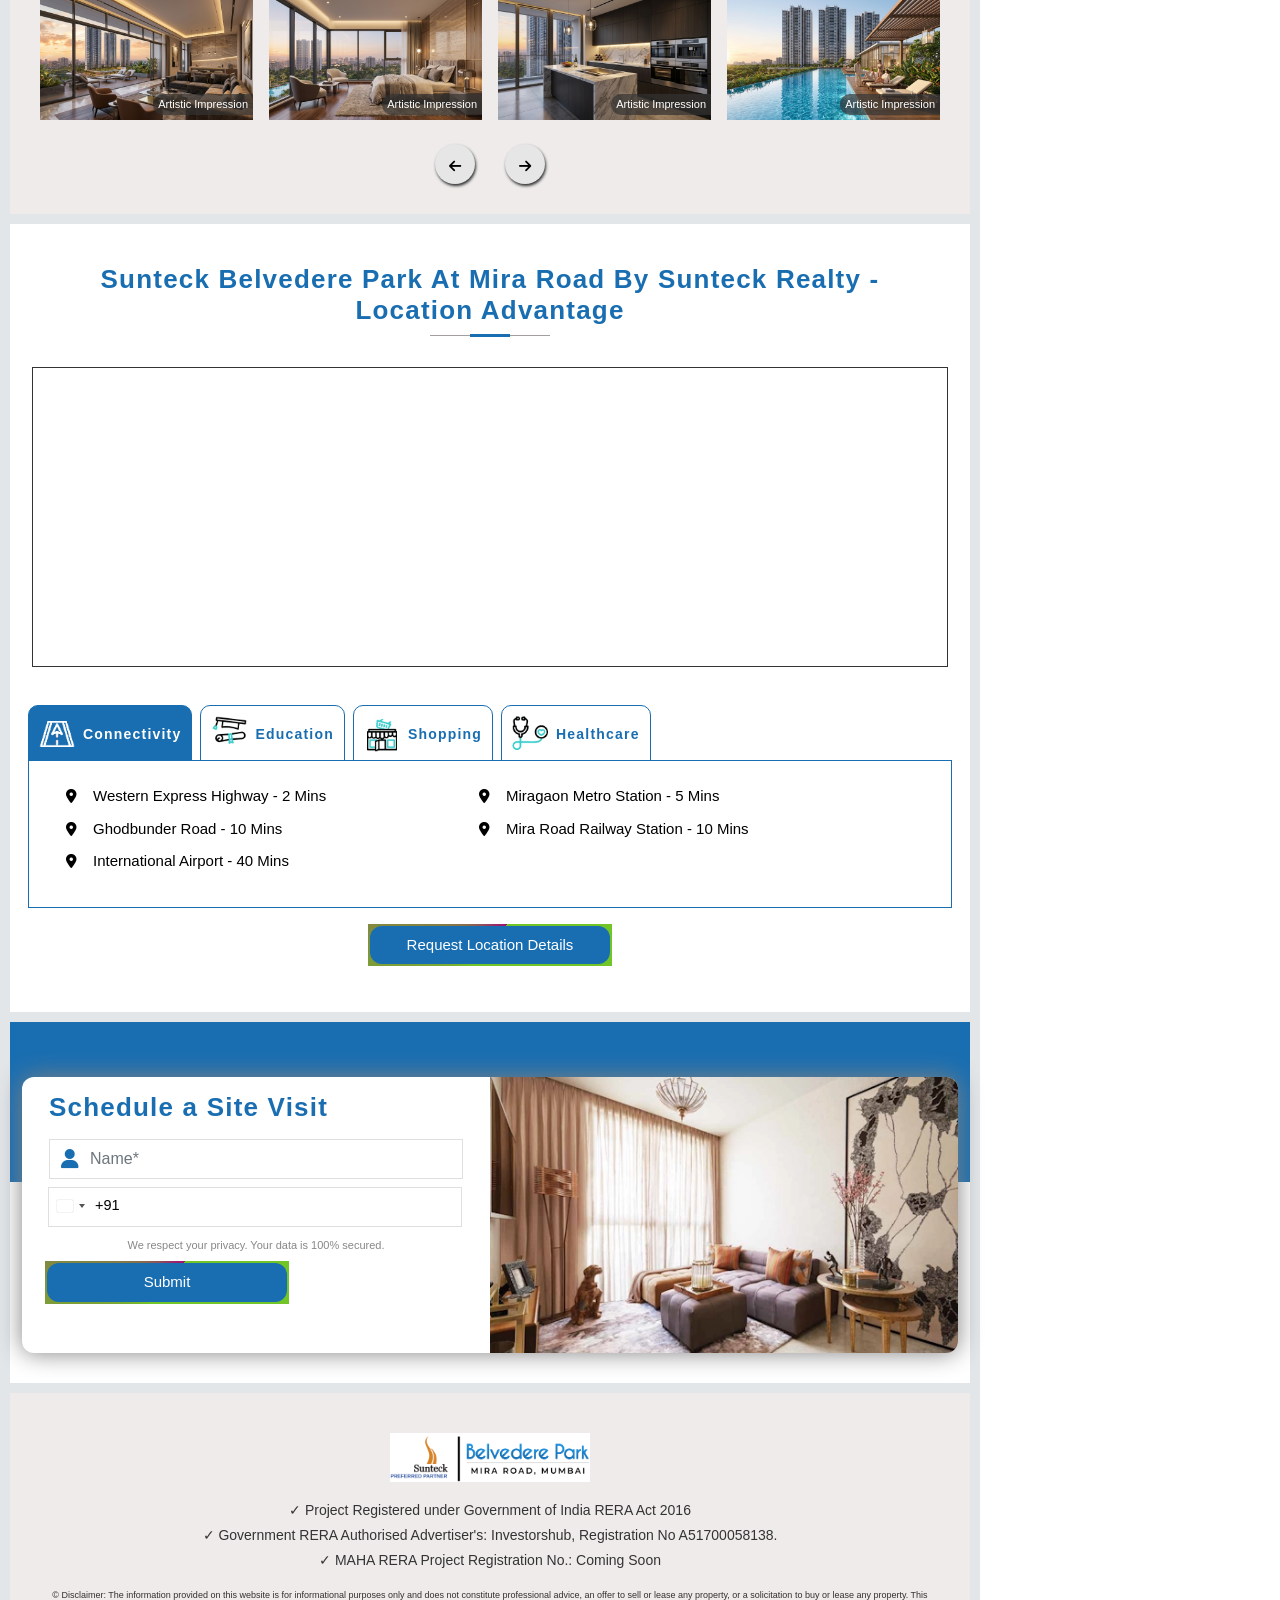
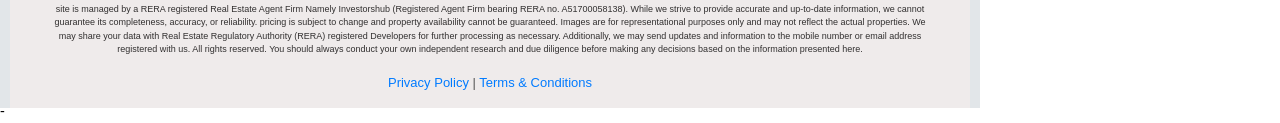
==== commit a8be0625: "feat: add theme styles and update branding, terms, and contact details" ====
--- a/index.html
+++ b/index.html
@@ -6,12 +6,12 @@
 
     <meta charset="utf-8" />
     <meta name="viewport" content="width=device-width, initial-scale=1.0, shrink-to-fit=no" />
-    <link rel="icon" href="assets/images/favicon/favicon.png" sizes="16x16" />
+    <link rel="icon" href="assets/images/new%20images/logo%20(22).png" sizes="16x16" />
     <!-- SEO -->
     <!-- HTML Meta Tags -->
-    <title>Sunteck Belvedere Park in Mira Road by Sunteck</title>
+    <title>Sunteck Belvedere Park in Mira Road by Sunteck Realty</title>
     <meta name="description"
-        content="Discover Sunteck Belvedere Park by Sunteck – premium 2 & 3 BHK apartments in Mira Road, Mumbai. Spacious layouts, world-class amenities & prime location.">
+        content="Discover Sunteck Belvedere Park by Sunteck Realty – premium 2 & 3 BHK apartments in Mira Road, Mumbai. Spacious layouts, world-class amenities & prime location.">
     <meta name="keywords"
         content="Sunteck Belvedere Park Bandra, Godrej Properties, 3 BHK Bandra, 4 BHK Bandra, 5 BHK Bandra, luxury homes in Bandra">
     <!-- Facebook Meta Tags -->
@@ -19,7 +19,7 @@
     <meta property="og:type" content="website">
     <meta property="og:title" content="">
     <meta property="og:description"
-        content="Discover Sunteck Belvedere Park by Sunteck – premium 2 & 3 BHK apartments in Mira Road, Mumbai. Spacious layouts, world-class amenities & prime location.">
+        content="Discover Sunteck Belvedere Park by Sunteck Realty – premium 2 & 3 BHK apartments in Mira Road, Mumbai. Spacious layouts, world-class amenities & prime location.">
     <meta property="og:image" content="">
         
     <meta name=" twitter:card" content="summary_large_image">
@@ -389,12 +389,12 @@
                             <p class="text-center mb-1 non-rera offset">Coming Soon</p>
                             <h1 class="text-center mb-1" style="font-weight: 600; text-transform: uppercase;">Sunteck Belvedere Park
                             </h1>
-                            <h6 class="text-center mb-2" style="color: #353535; font-size: 15px;">by Sunteck</h6>
+                            <h6 class="text-center mb-2" style="color: #353535; font-size: 15px;">by Sunteck Realty</h6>
                             <h6 class="text-center mb-2" style="font-size: 15px; color: #6e6e6e;">At Mira Road, Mumbai</h6>
                             <div class="offerBox animatedtext mb-3">
                                 <div class="innerBox">
                                     <p class="mb-0">◆ 2 & 3 BHK Luxury Homes*</p>
-                                    <p class="mb-0">◆ Get Spot Booking Offers*</p>
+                                    <p class="mb-0">◆ Special Rates For EOI Customers*</p>
                                 </div>
                             </div>
                             <div class="offerBox animatedtext mb-3">
@@ -403,8 +403,8 @@
                                     <p class="mb-0">◆ Residences With National Park Views*</p>
                                 </div>
                             </div>
-                            <p class="offer-info-text text-center mb-0">Exclusive 2 & 3 BHK Homes</p>
-                            <div class="price-text"><span class="color-imp">₹ </span><span class="price-sub-text">Price</span> <span class="price"> 1.29 Cr Onwards</span></div>
+                            <p class="offer-info-text text-center mb-0">Exclusive 2 & 3 BHK Residences</p>
+                            <div class="price-text"><span class="price-sub-text" style="font-size: 14px;">Starts At</span><br><span class="color-imp">₹1.29 Cr onwards</span></div>
                             <button id="banner-enquiry-button" data-id="Enquiry" type="button"
                                 class="custom-btn btn btn-block mx-auto data-id-btn on-rera"
                                 data-bs-target="#enquire-modal" data-bs-toggle="modal" data-bs-whatever="Enquire Now">
@@ -459,7 +459,7 @@
                 <!-- Highlight section -->
                 <section class="sec2" id="highlights">
                     <div class="container mx-auto">
-                        <h1 class="section-title">Sunteck Belvedere Park At Mira Road By Sunteck - Highlights</h1>
+                        <h1 class="section-title">Sunteck Belvedere Park At Mira Road By Sunteck Realty - Highlights</h1>
                         <div class="row">
                             <div class="col-xl-6 col-lg-4 col-sm-12 mb-3">
                                 <div class="highlightData">
@@ -511,7 +511,7 @@
                         <div class="row">
                             <div class="col-xl-7 col-lg-7 col-sm-12">
                                 <div class="overview-data">
-                                    <h1>About Sunteck Belvedere Park At Mira Road By Sunteck</h1>
+                                    <h1>About Sunteck Belvedere Park At Mira Road By Sunteck Realty</h1>
                                     <p class="overview-info">
                                         Sunteck Belvedere Park is a lavish residential landmark in Mira Road, Mumbai. It presents spacious 2 and 3 BHK apartments with elegant finishes and large decks for enjoying serene city views and the silence of nature in peace. The apartments feature a Vastu-compliant layout, sleek finishes, and sustainable design.
 
@@ -544,7 +544,7 @@
                     <div class="container sec-pd sec-price">
                         <div class="row gx-md-5">
                             <div class="col-12">
-                                <h1 class="section-title on-rera">Sunteck Belvedere Park At Mira Road By Sunteck - Area &amp;
+                                <h1 class="section-title on-rera">Sunteck Belvedere Park At Mira Road By Sunteck Realty - Area &amp;
                                     Pricing</h1>
                                 <h1 class="section-title non-rera">Tentative Area & Pricing</h1>
                                 <div class="">
@@ -677,7 +677,7 @@
                 <!--  floor plan end  -->
                 <section class="sec1" id="amenities">
                     <div class="container">
-                        <h1 class="section-title on-rera">Sunteck Belvedere Park At Mira Road By Sunteck - Luxurious Amenities
+                        <h1 class="section-title on-rera">Sunteck Belvedere Park At Mira Road By Sunteck Realty - Luxurious Amenities
                         </h1>
                         <h1 class="section-title non-rera mb-4">Proposed Amenities</h1>
                         <div class="slick-wrapper">
@@ -809,7 +809,7 @@
                 <!--  Gallery section end  -->
                 <section class="sec1" id="connectivity">
                     <div class="container">
-                        <h1 class="section-title">Sunteck Belvedere Park At Mira Road By Sunteck - Location Advantage</h1>
+                        <h1 class="section-title">Sunteck Belvedere Park At Mira Road By Sunteck Realty - Location Advantage</h1>
                         <div class="row mt-2">
                             <div class="col-xl-12">
                                 <iframe frameborder="0" allowfullscreen="" sandbox="allow-scripts allow-same-origin"
@@ -982,7 +982,7 @@
                     </section> -->
                 <!--  Contact section end xx -->
                 <a id="" target="_blank" class="whatsaapBtn d-none d-lg-block on-rera discovery" aria-label="WhatsApp"
-                    href="https://wa.me/+919309220655?text=Hey%20There,%20I%20would%20like%20to%20explore%20further%20details%20about%20Craft%20De%20Srishti%20At%20Bandra%20West%20By%20Srishti%20Group.%20Please%20share%20details.">
+                    href="https://wa.me/+919892872528?text=Hey%20There,%20I%20would%20like%20to%20explore%20further%20details%20about%20Craft%20De%20Srishti%20At%20Bandra%20West%20By%20Srishti%20Group.%20Please%20share%20details.">
                     <span> <img loading="lazy" src="assets/images/gif_icon/whatsappAnim.gif" width="34" alt=" " />
                     </span>
                 </a>
@@ -994,12 +994,12 @@
                         <div class="elementor-widget-container text-center mb-3">
                             <p style="font-size: 14px; line-height: 1.8; color: #333; font-weight: 500;">
                                 ✓ Project Registered under Government of India RERA Act 2016 <br />
-                                ✓ Government RERA Authorised Advertiser's: Bricksbazar Realty LLP, Registration No A51800029418. <br />
+                                ✓ Government RERA Authorised Advertiser's: Investorshub, Registration No A51700058138. <br />
                                 ✓ MAHA RERA Project Registration No.: Coming Soon
                             </p>
                         </div>
                         <p id="disclaimer" style="text-align: center;">
-                            © Disclaimer: The information provided on this website is for informational purposes only and does not constitute professional advice, an offer to sell or lease any property, or a solicitation to buy or lease any property. This site is managed by a RERA registered Real Estate Agent Firm Namely Bricksbazar Realty LLP (Registered Agent Firm bearing RERA no. A51800029418). While we strive to provide accurate and up-to-date information, we cannot guarantee its completeness, accuracy, or reliability. pricing is subject to change and property availability cannot be guaranteed. Images are for representational purposes only and may not reflect the actual properties. We may share your data with Real Estate Regulatory Authority (RERA) registered Developers for further processing as necessary. Additionally, we may send updates and information to the mobile number or email address registered with us. All rights reserved. You should always conduct your own independent research and due diligence before making any decisions based on the information presented here.
+                            © Disclaimer: The information provided on this website is for informational purposes only and does not constitute professional advice, an offer to sell or lease any property, or a solicitation to buy or lease any property. This site is managed by a RERA registered Real Estate Agent Firm Namely Investorshub (Registered Agent Firm bearing RERA no. A51700058138). While we strive to provide accurate and up-to-date information, we cannot guarantee its completeness, accuracy, or reliability. pricing is subject to change and property availability cannot be guaranteed. Images are for representational purposes only and may not reflect the actual properties. We may share your data with Real Estate Regulatory Authority (RERA) registered Developers for further processing as necessary. Additionally, we may send updates and information to the mobile number or email address registered with us. All rights reserved. You should always conduct your own independent research and due diligence before making any decisions based on the information presented here.
                         </p>
                         <p class="text-center mb-0 pb-3" style="font-size: 13px; color: #555;">
                             <a href="Privacy-Policy.html" target="_blank"
@@ -1019,7 +1019,7 @@
                             project name. No sales
                             or purchases are being facilitated for this pending project.
                             <span id="additional-content" class="moredisclaimerText" data-hit="more-overview">
-                                This site is managed by Prop Solutions4U Pvt. Ltd., a RERA authorized real estate agent.
+                                This site is managed by Investorshub, a RERA authorized real estate agent.
                                 The images displayed are for illustrative purposes and may not represent the actual
                                 properties. Additionally, your
                                 data may be shared with RERA-registered Developers to gauge interest and for polling
@@ -1052,7 +1052,7 @@
                 </section>
                 <section>
                     <div class="footer-enquiryBtn d-flex d-sm-none">
-                        <a class="monCall data-id-btn on-rera" id="mobPhone" href="tel:+919309220655">
+                        <a class="monCall data-id-btn on-rera" id="mobPhone" href="tel:+919892872528">
                             <img loading="lazy" src="assets/images/gif_icon/callus.gif"
                                 class="img-fluid icon_sz" /><br />
                             Call
@@ -1064,7 +1064,7 @@
                             Call
                         </a>
                         <a id="" target="_blank" class="monCall"
-                            href="https://wa.me/+919309220655?text=Hey%20There,%20I%20would%20like%20to%20explore%20further%20details%20about%20Craft%20De%20Srishti%20At%20Bandra%20West%20By%20Srishti%20Group.%20Please%20share%20details.">
+                            href="https://wa.me/+919892872528?text=Hey%20There,%20I%20would%20like%20to%20explore%20further%20details%20about%20Craft%20De%20Srishti%20At%20Bandra%20West%20By%20Srishti%20Group.%20Please%20share%20details.">
                             <img loading="lazy" src="assets/images/gif_icon/WhatsApp.gif"
                                 class="img-fluid icon_sz" /><br />
                             WhatsApp
@@ -1097,8 +1097,8 @@
                     Schedule Visit
                 </button>
                 <button class="btn on-rera"><img loading="lazy" src="assets/images/gif_icon/callus.gif"
-                        class="img-fluid icon_sz me-1" /><a href="tel:+919309220655"
-                        style="color: #ffff; text-decoration: none;"> +919309220655</a></button>
+                        class="img-fluid icon_sz me-1" /><a href="tel:+919892872528"
+                        style="color: #ffff; text-decoration: none;"> +919892872528</a></button>
             </div>
             <div class="form-section p-3">
                 <h2 class="pb-2">Pre-Register here for Best Offers</h2>
@@ -1220,7 +1220,7 @@
                                     </button>
                                     <!-- <span class="d-block text-center my-2 on-rera"> <h6>Or</h6> </span>
                                         <div class="enquireNowBtn deskwhtsap d-sm-block d-md-block mx-auto p-0" style="background:#ffffff;width: 312px;">
-                                            <a target="_blank" class="monCall whatsappBtn" href="https://wa.me/+919309220655?text=Hey%20There,%20I%20would%20like%20to%20explore%20further%20details%20about%20Craft%20De%20Srishti%20At%20Bandra%20West%20By%20Srishti%20Group.%20Please%20share%20details." style="width:100%">
+                                            <a target="_blank" class="monCall whatsappBtn" href="https://wa.me/+919892872528?text=Hey%20There,%20I%20would%20like%20to%20explore%20further%20details%20about%20Craft%20De%20Srishti%20At%20Bandra%20West%20By%20Srishti%20Group.%20Please%20share%20details." style="width:100%">
                                                 <img loading="lazy" alt="" src="assets/images/gif_icon/whatsappAnim.gif" id="blink-text" class="img-responsive center-block whatsapp-img" /> Connect On WhatsApp
                                             </a>
                                         </div> -->
@@ -1286,7 +1286,7 @@
                                 </div>
                                 <!-- <span class="d-block text-center my-2 on-rera"> <h6>Or</h6> </span>
                                     <div class="enquireNowBtn d-sm-block d-md-block mx-auto p-0" style="background: #ffffff;">
-                                        <a target="_blank" class="monCall whatsappBtn" href="https://wa.me/+919309220655?text=Hey%20There,%20I%20would%20like%20to%20explore%20further%20details%20about%20Craft%20De%20Srishti%20At%20Bandra%20West%20By%20Srishti%20Group.%20Please%20share%20details." style="width: 100%;">
+                                        <a target="_blank" class="monCall whatsappBtn" href="https://wa.me/+919892872528?text=Hey%20There,%20I%20would%20like%20to%20explore%20further%20details%20about%20Craft%20De%20Srishti%20At%20Bandra%20West%20By%20Srishti%20Group.%20Please%20share%20details." style="width: 100%;">
                                             <img loading="lazy" alt="" src="assets/images/gif_icon/whatsappAnim.gif" id="blink-text" class="img-responsive center-block whatsapp-img" /> Connect On WhatsApp
                                         </a>
                                     </div>  -->
--- a/assets/css/theme.css
+++ b/assets/css/theme.css
@@ -1,7 +1,7 @@
 .theme{
     --Primary-color:#196eb1;
-    --Secondary-color: #d06e04;
-    --button-color:#d06e04;
+    --Secondary-color: #D98327;
+    --button-color:#D98327;
     --button-hover-color: #196eb1;
     --button-text-color: #fff;
     --button-text-hover-color: #fff;
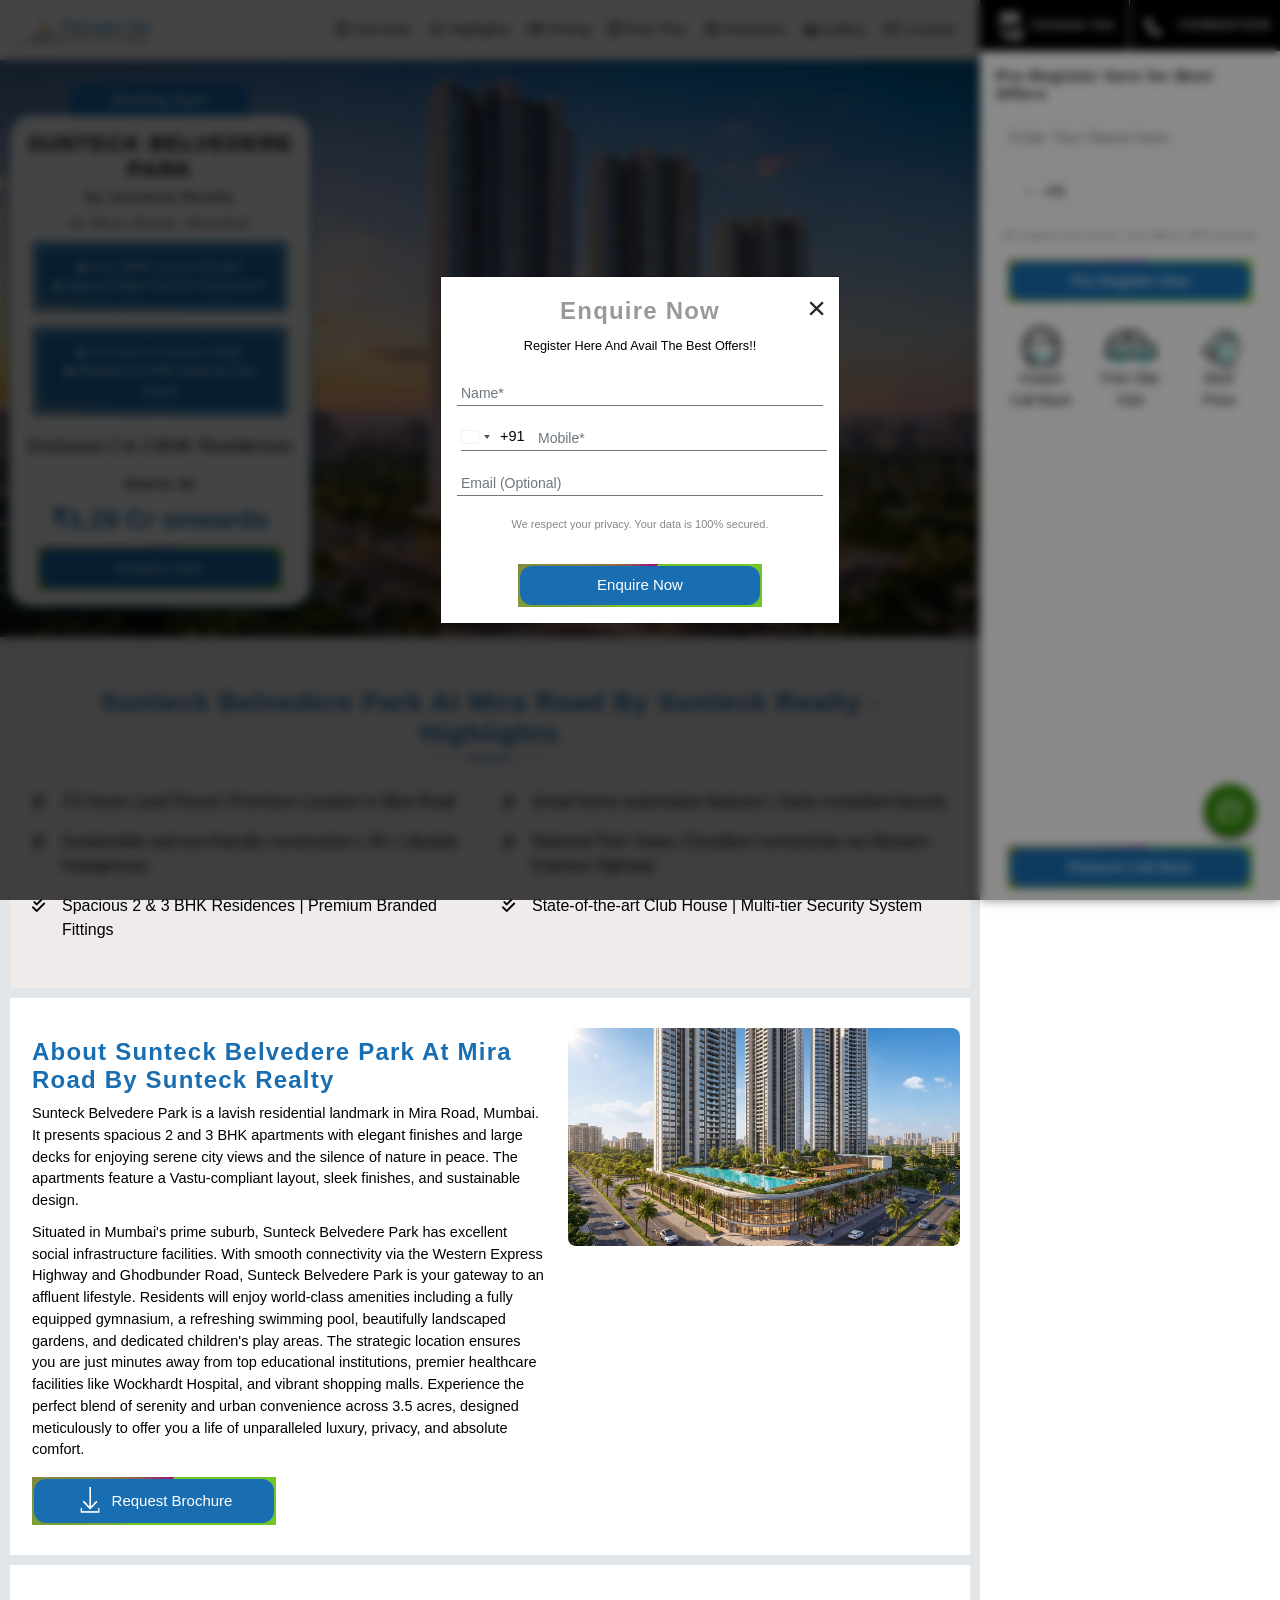
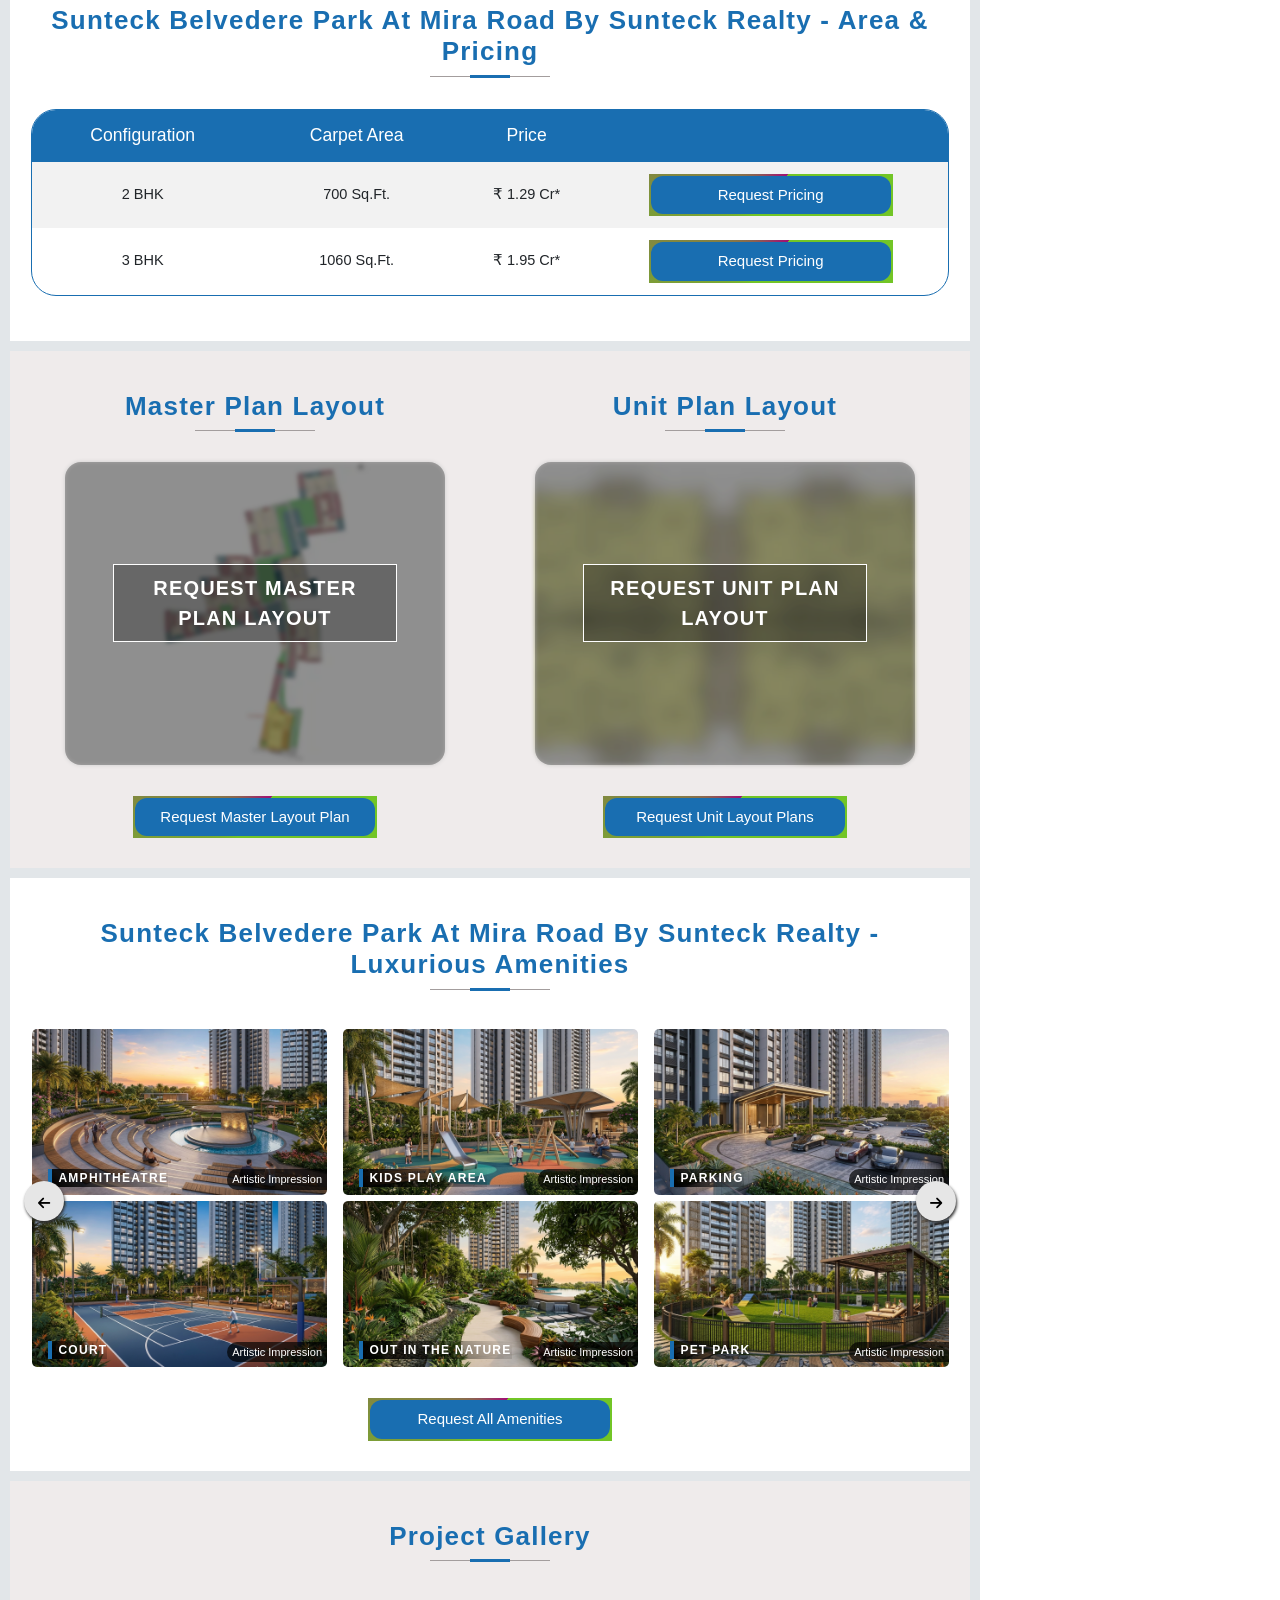
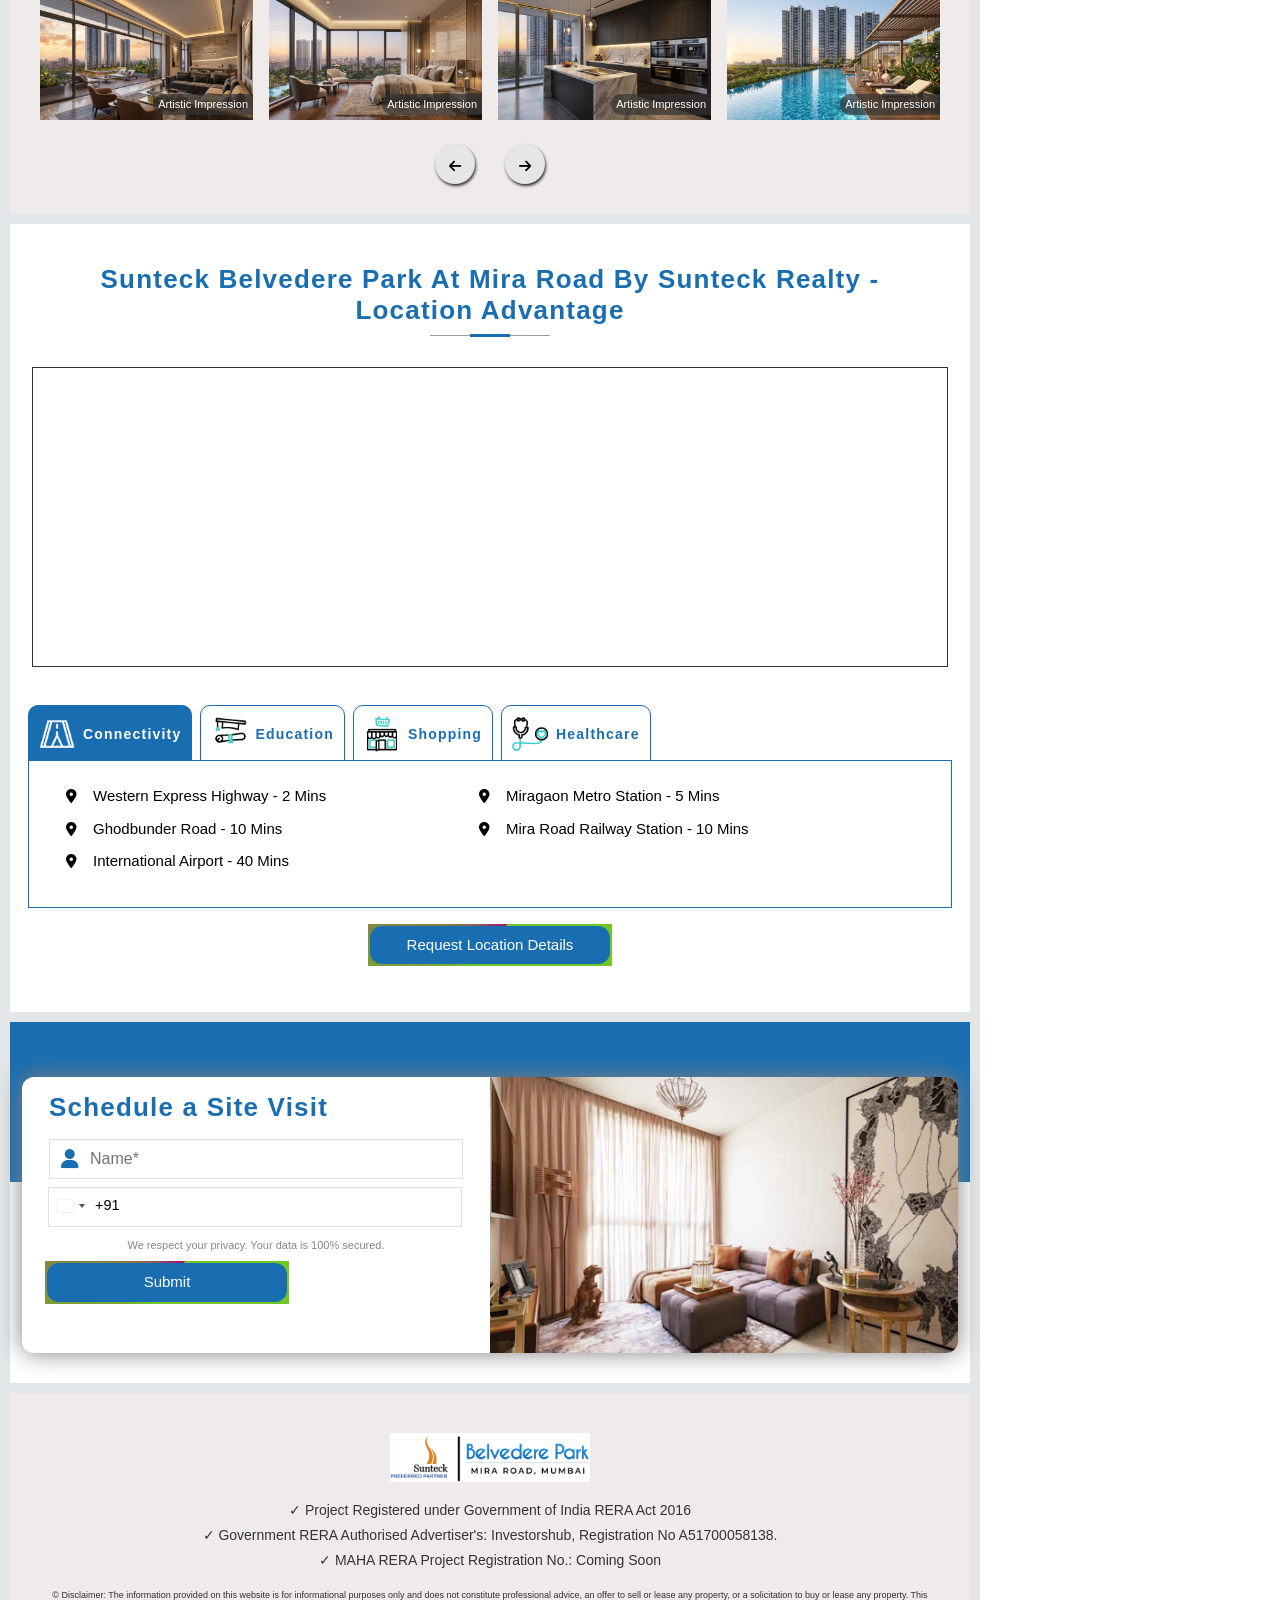
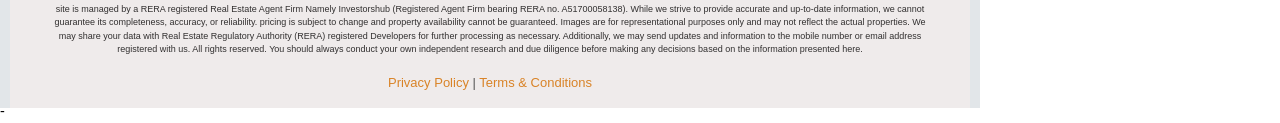
==== commit 2154eba2: "refactor: migrate Terms.php to Terms.html and update accent colors to orange" ====
--- a/index.html
+++ b/index.html
@@ -1003,8 +1003,8 @@
                         </p>
                         <p class="text-center mb-0 pb-3" style="font-size: 13px; color: #555;">
                             <a href="Privacy-Policy.html" target="_blank"
-                                style="text-decoration: none; color: #007bff; font-weight: 500;">Privacy Policy</a> | 
-                            <a href="Terms.php" target="_blank" style="text-decoration: none; color: #007bff; font-weight: 500;">Terms & Conditions</a>
+                                style="text-decoration: none; color: #d98327; font-weight: 500;">Privacy Policy</a> | 
+                            <a href="Terms.html" target="_blank" style="text-decoration: none; color: #d98327; font-weight: 500;">Terms & Conditions</a>
                         </p>
                     </div>
                     <div class="container non-rera">
@@ -1037,7 +1037,7 @@
                             © 2025 Sunteck Belvedere Park. All rights reserved. &nbsp;&nbsp;&nbsp;&nbsp;
                             <a href="Privacy-Policy.html" target="_blank"
                                 style="text-decoration: none; color: #555;">Privacy Policy</a> •
-                            <a href="Terms.php" target="_blank" style="text-decoration: none; color: #555;">Terms &
+                            <a href="Terms.html" target="_blank" style="text-decoration: none; color: #555;">Terms &
                                 Conditions</a> •
                             <a href="sitemap.html" target="_blank"
                                 style="text-decoration: none; color: #555;">Sitemap</a>
@@ -1375,4 +1375,4 @@
 </body>
 
 
-</html>+</html>
